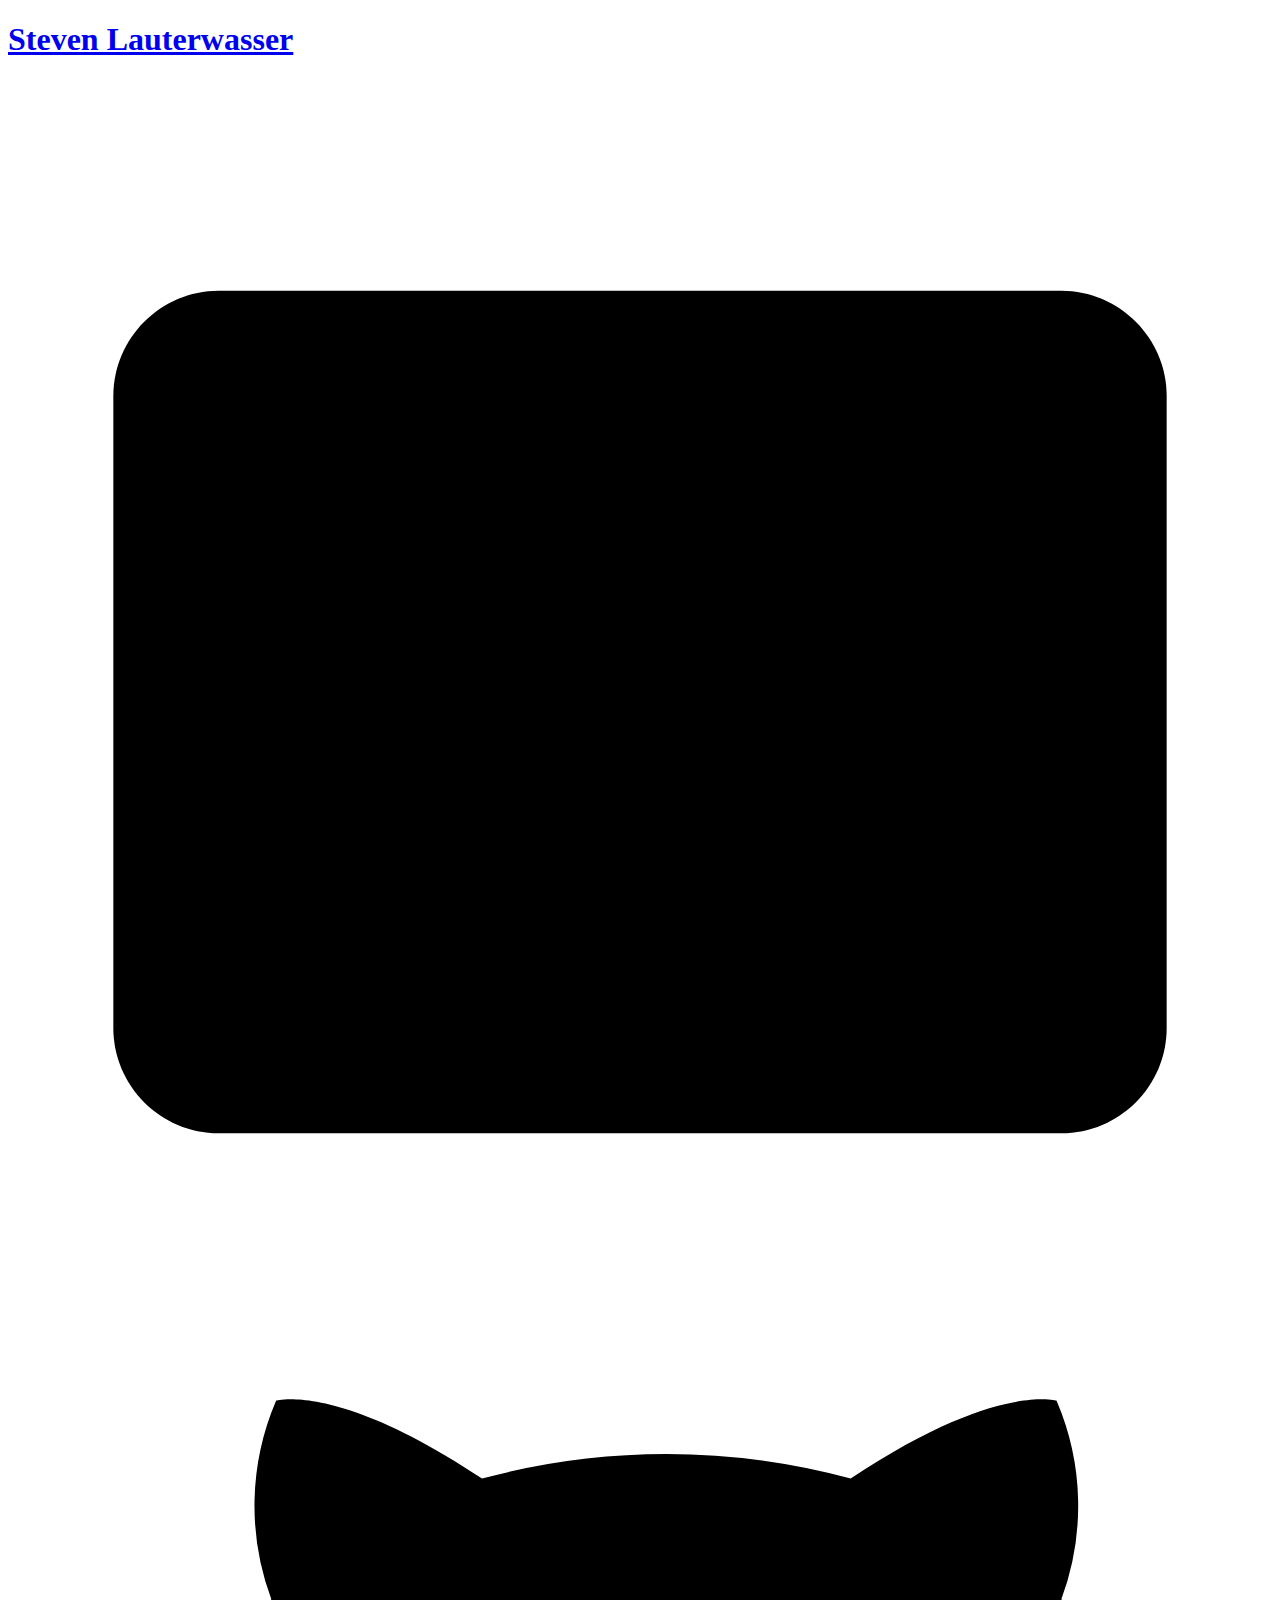
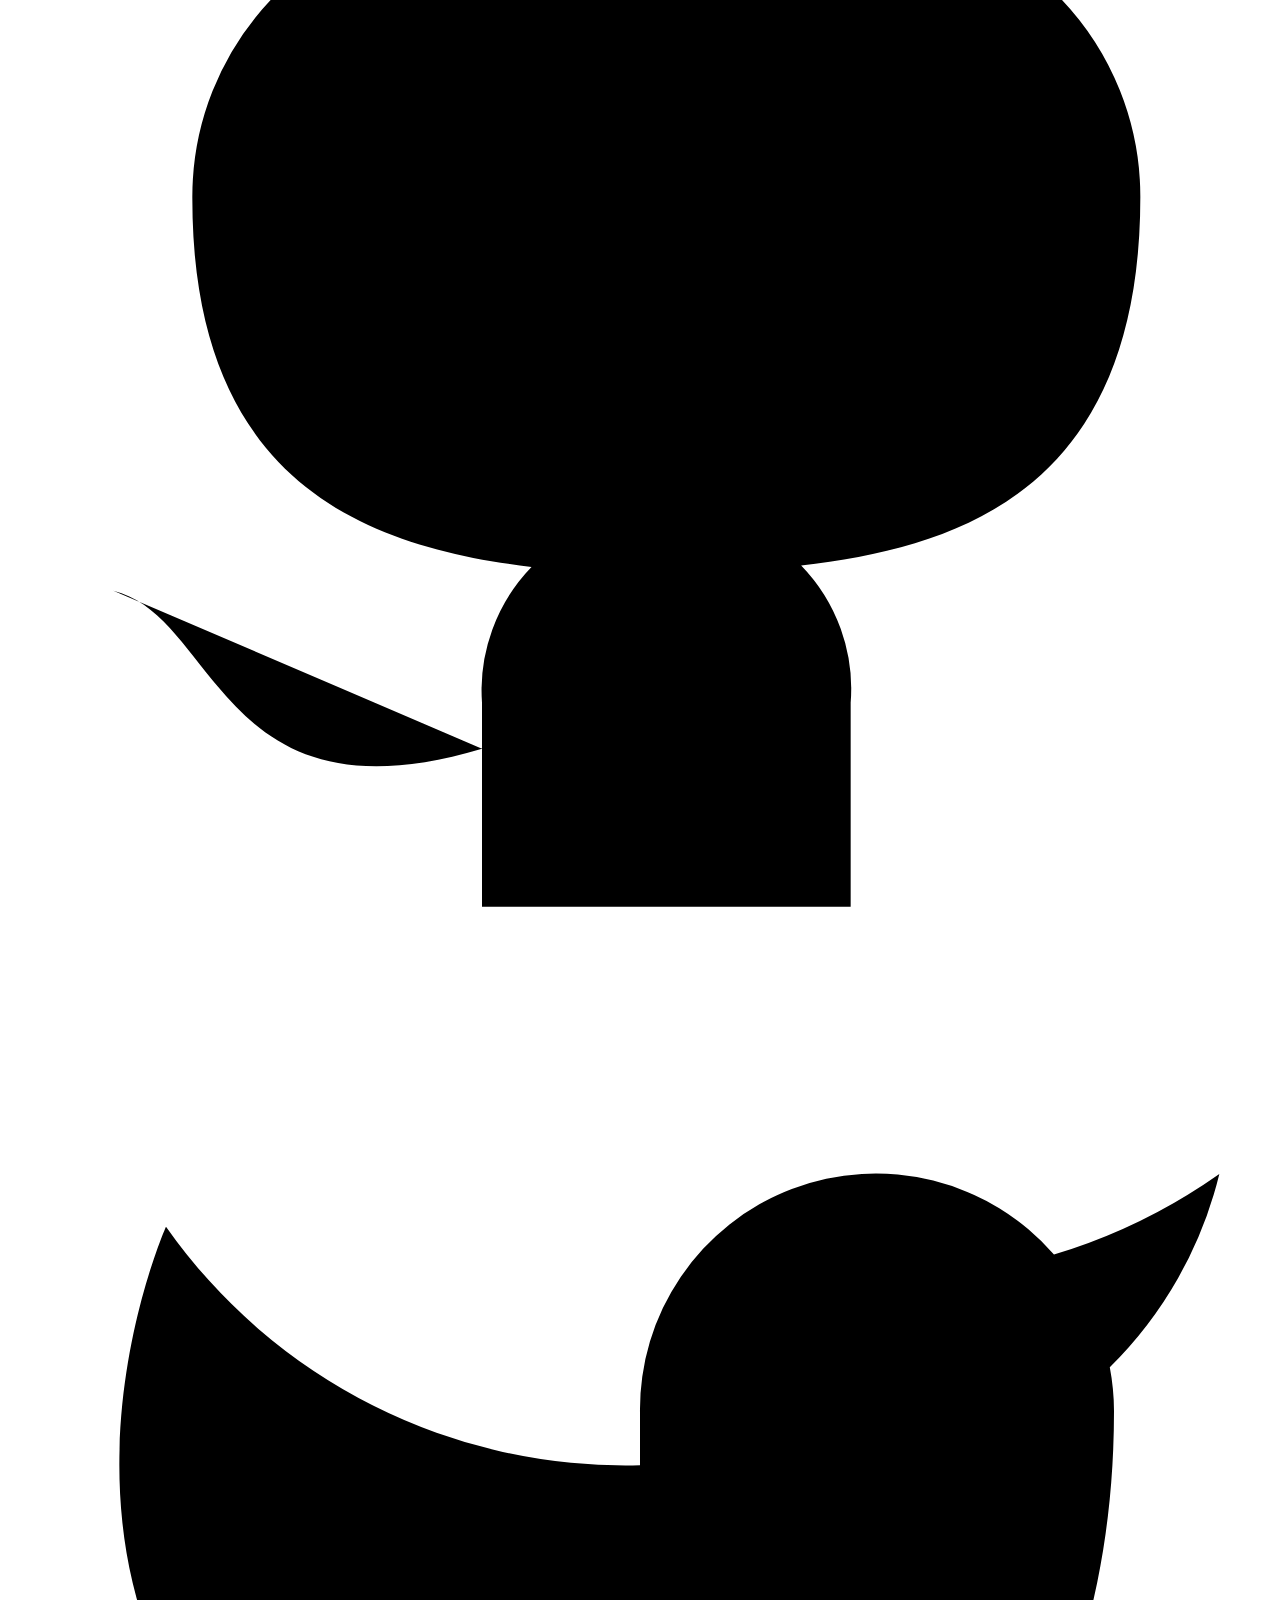
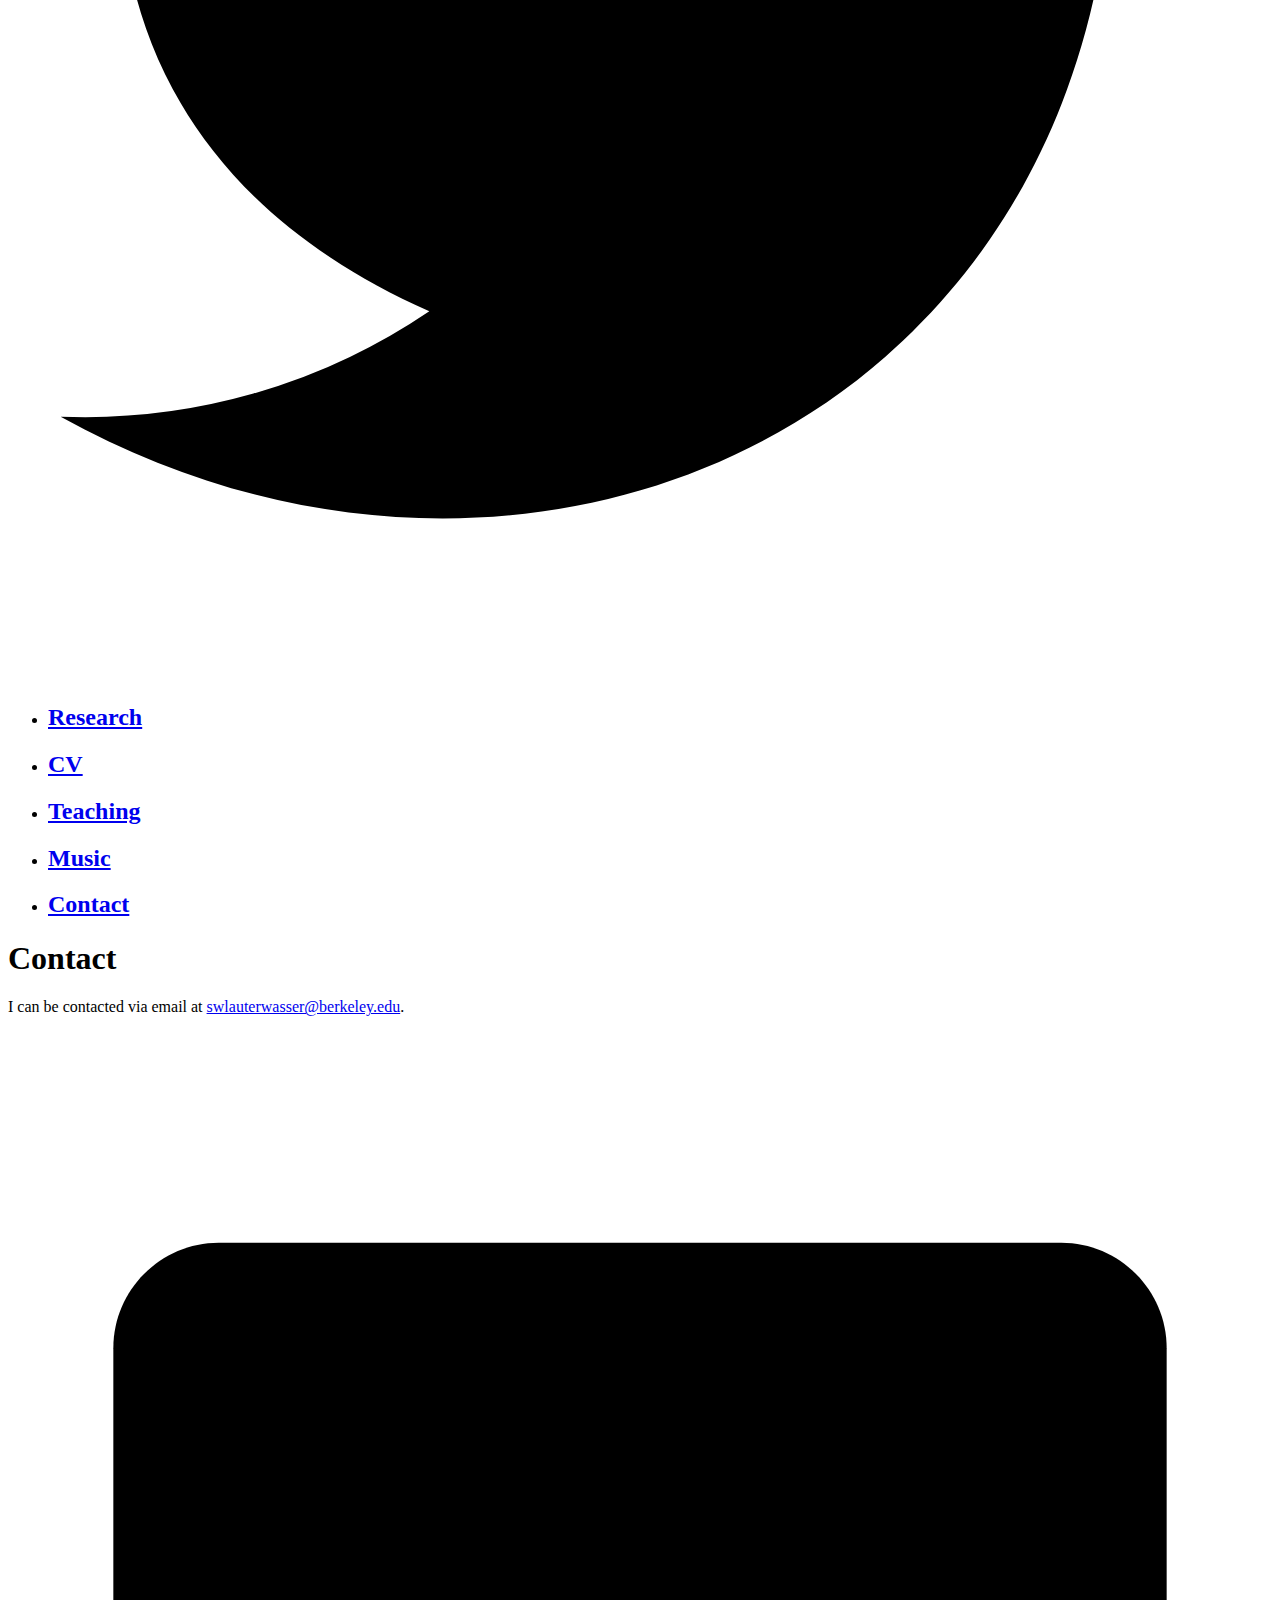
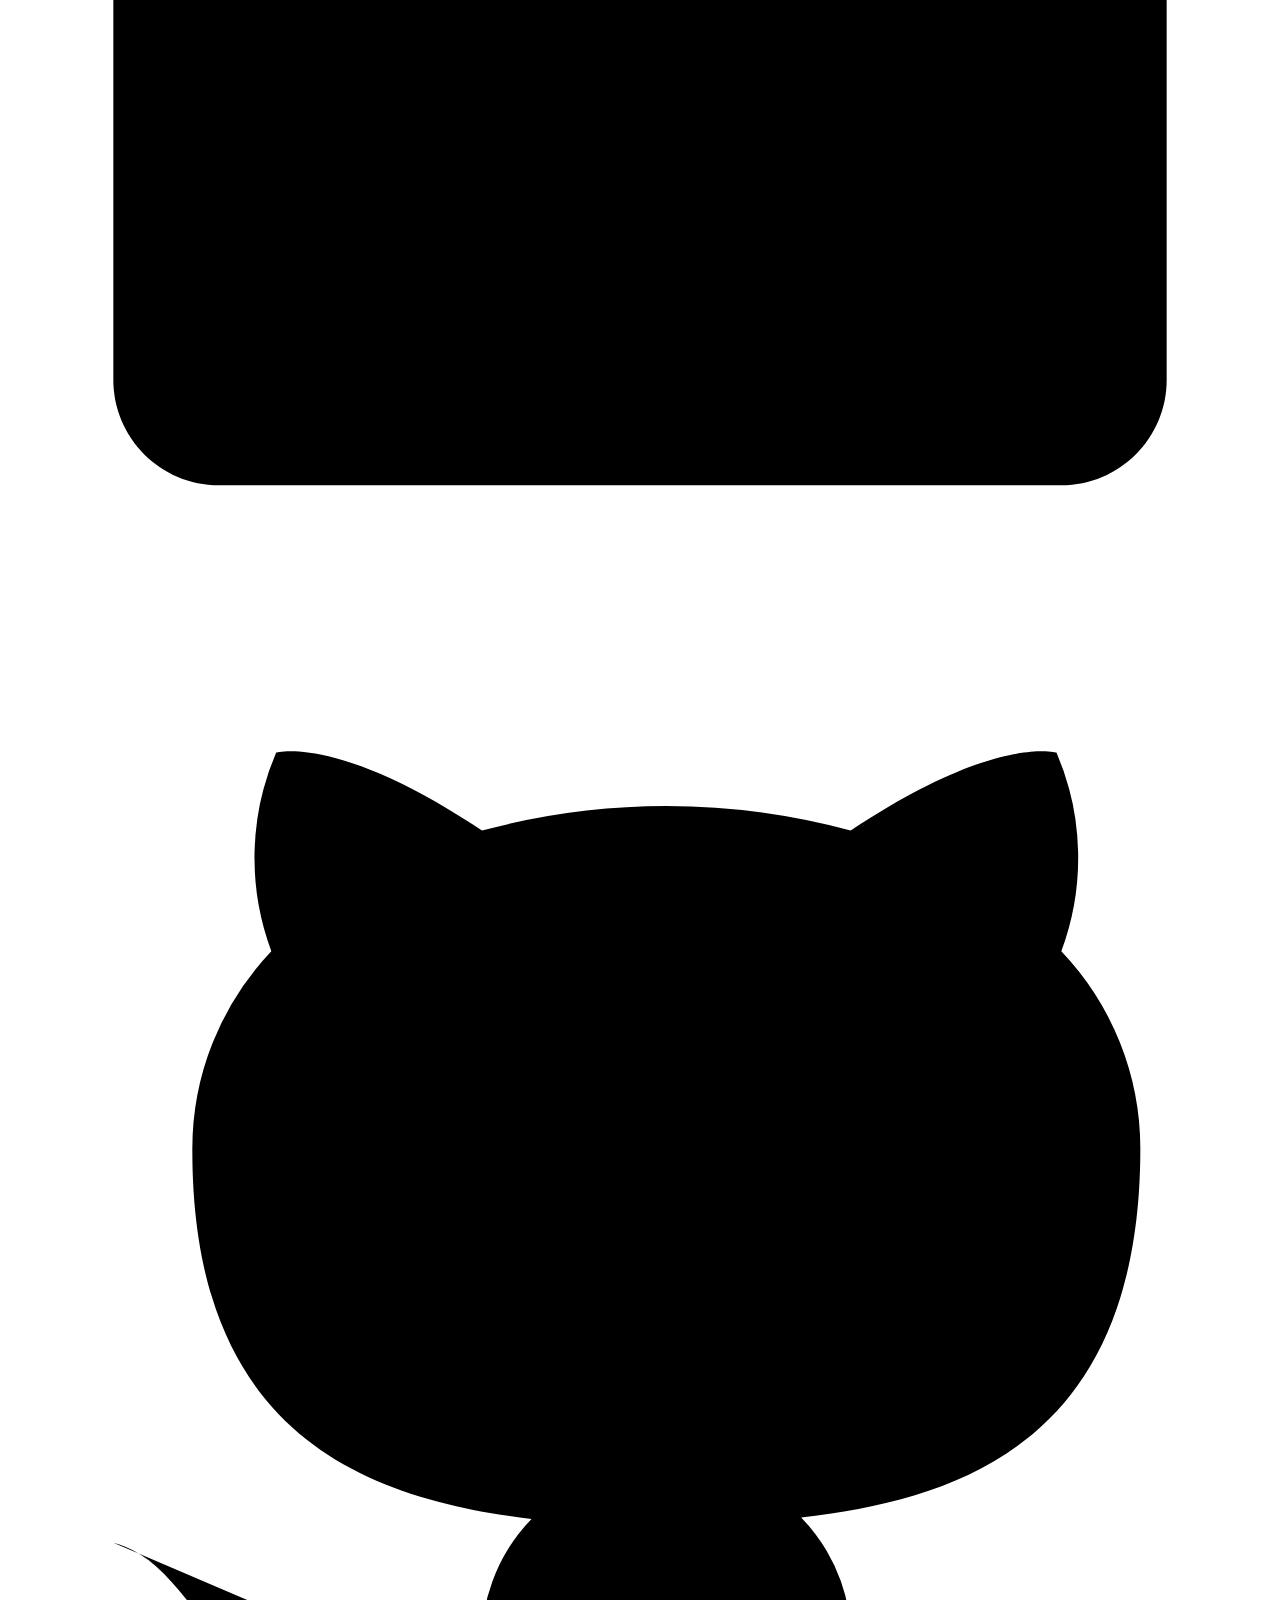
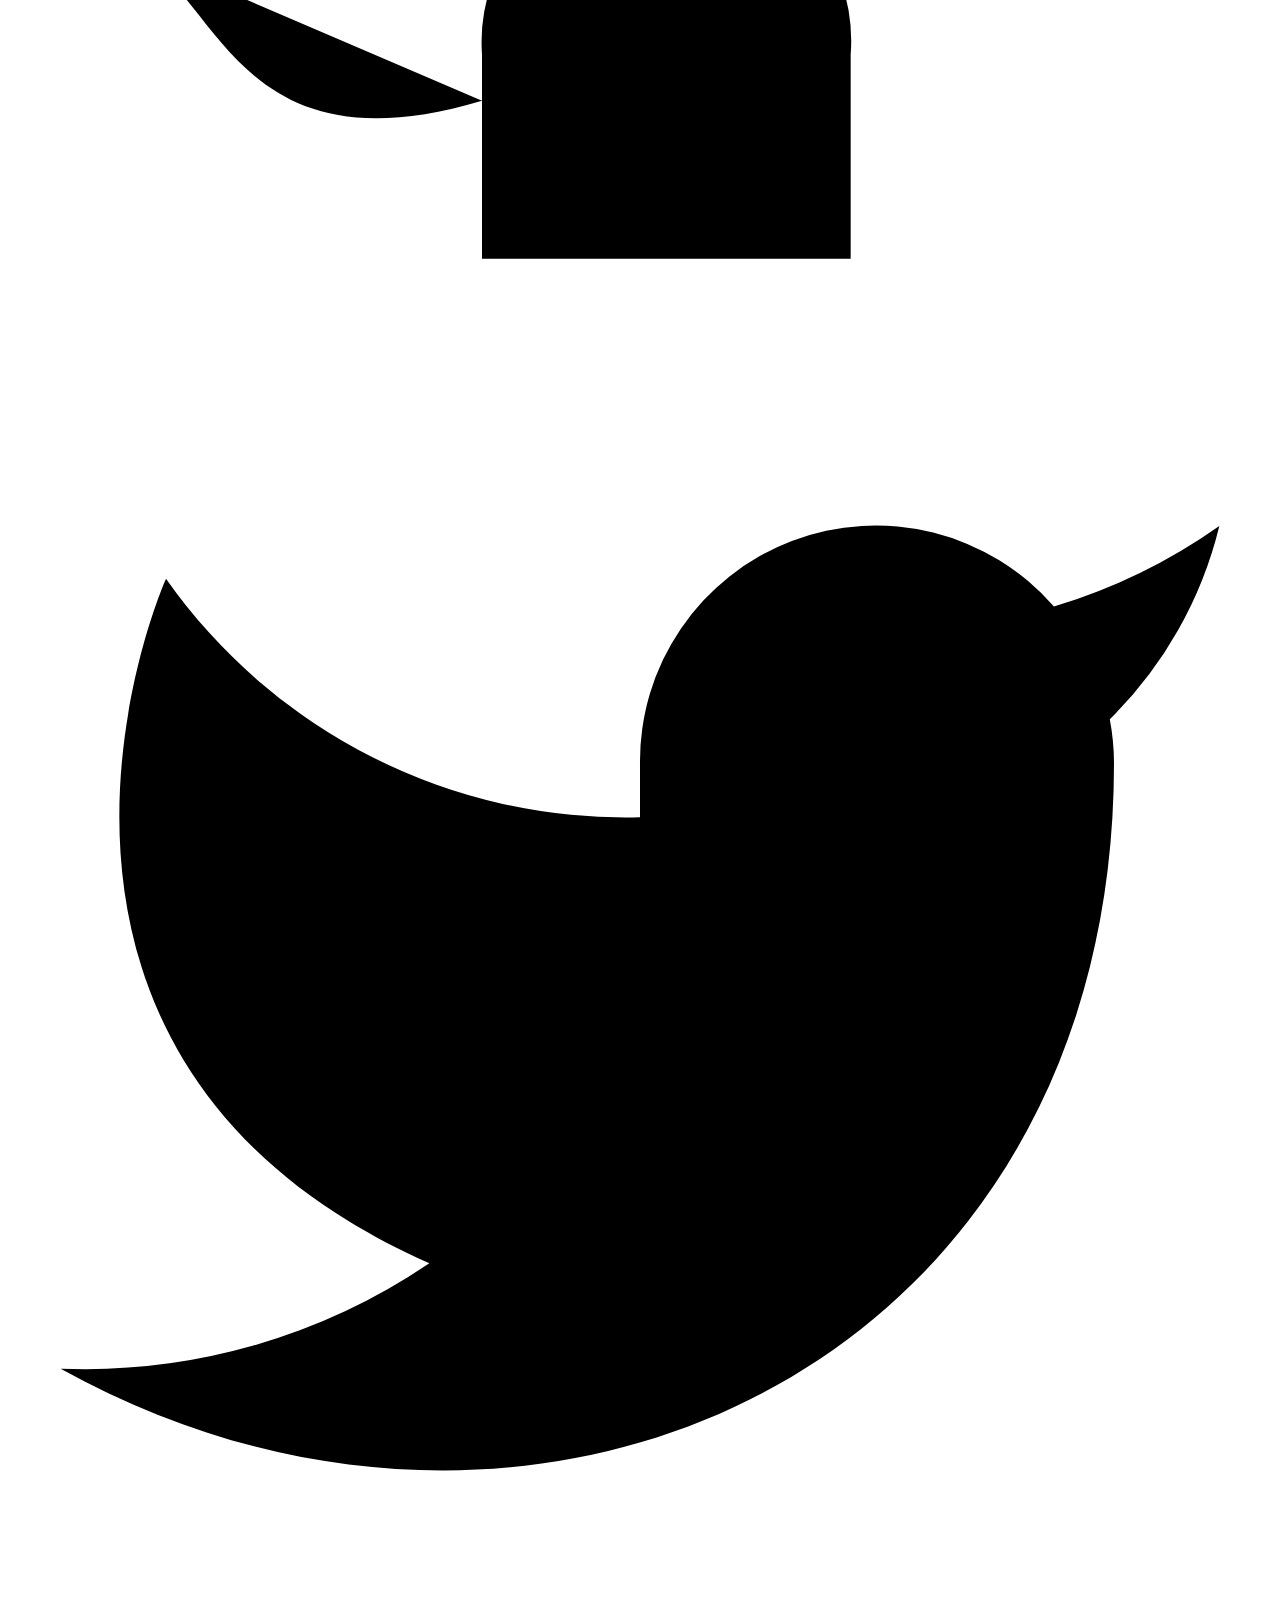
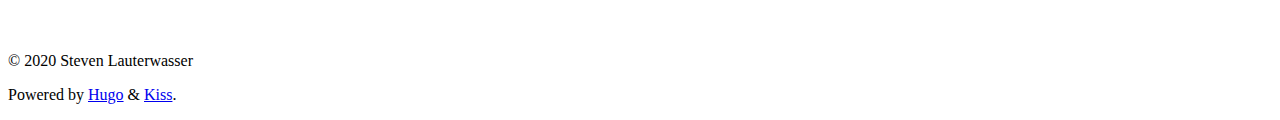
==== contact/index.html @ f0d182c4 "Rebuilt with baseurl matching the new domain" ====
<!DOCTYPE html>
<html xmlns="http://www.w3.org/1999/xhtml"  lang="en">
<head>
<meta charset="UTF-8" />
<meta name="viewport" content="width=device-width, initial-scale=1"/>

<title>Contact | Steven Lauterwasser</title>

<meta property='og:title' content='Contact - Steven Lauterwasser'>
<meta property='og:description' content='I can be contacted via email at swlauterwasser@berkeley.edu.'>
<meta property='og:url' content='stevenlauterwasser.com/contact/'>
<meta property='og:site_name' content='Steven Lauterwasser'>
<meta property='og:type' content='article'><meta property='og:image' content='https://www.gravatar.com/avatar/12a9f98d2521f0785ac6fe6d2273e4bd?s=256'><meta property='article:section' content=''><meta name='twitter:card' content='summary'><meta name='twitter:site' content='@strophios'><meta name='twitter:creator' content='@strophios'>


<link href="stevenlauterwasser.com/index.xml" rel="alternate" type="application/rss+xml" title="Steven Lauterwasser" />

<link rel="stylesheet" href="/stevenlauterwasser.com/css/style.css"/><link rel='stylesheet' href='stevenlauterwasser.com/css/custom.css'><link rel="apple-touch-icon" sizes="180x180" href="/apple-touch-icon.png">
<link rel="icon" type="image/png" sizes="32x32" href="/favicon-32x32.png">
<link rel="icon" type="image/png" sizes="16x16" href="/favicon-16x16.png">
<link rel="manifest" href="/site.webmanifest">
<link rel="mask-icon" href="/safari-pinned-tab.svg" color="#5bbad5">
<link rel="canonical" href="stevenlauterwasser.com/contact/">
<meta name="msapplication-TileColor" content="#da532c">
<meta name="theme-color" content="#ffffff">
</head>
<body>
<section class="section">
  <div class="container">
    <nav class="nav">
      <div class="nav-left">
        <a class="nav-item" href="stevenlauterwasser.com">
          <h1 class="title is-3">Steven Lauterwasser</h1>
        </a>
      </div>
      <div class="nav-right-icons"> 
        <nav class="nav-item level is-mobile"><a class="level-item" aria-label="email" href='mailto:swlauterwasser@berkeley.edu'
            target='_blank' rel='noopener'>
            <span class="icon">
              <i class><svg viewbox='0 0 24 24' stroke-linecap='round' stroke-linejoin='round' stroke-width='2' aria-hidden='true'>
    
    <path d="M4 4h16c1.1 0 2 .9 2 2v12c0 1.1-.9 2-2 2H4c-1.1 0-2-.9-2-2V6c0-1.1.9-2 2-2z"/>
    <polyline points="22,6 12,13 2,6"/>
    
  </svg></i>
            </span>
          </a><a class="level-item" aria-label="github" href='https://github.com/strophios'
            target='_blank' rel='noopener'>
            <span class="icon">
              <i class><svg viewbox='0 0 24 24' stroke-linecap='round' stroke-linejoin='round' stroke-width='2' aria-hidden='true'>
    
    <path d="M9 19c-5 1.5-5-2.5-7-3m14 6v-3.87a3.37 3.37 0 0 0-.94-2.61c3.14-.35 6.44-1.54 6.44-7A5.44 5.44 0 0 0 20 4.77 5.07 5.07 0 0 0 19.91 1S18.73.65 16 2.48a13.38 13.38 0 0 0-7 0C6.27.65 5.09 1 5.09 1A5.07 5.07 0 0 0 5 4.77a5.44 5.44 0 0 0-1.5 3.78c0 5.42 3.3 6.61 6.44 7A3.37 3.37 0 0 0 9 18.13V22"/>
    
  </svg></i>
            </span>
          </a><a class="level-item" aria-label="twitter" href='https://twitter.com/strophios'
            target='_blank' rel='noopener'>
            <span class="icon">
              <i class><svg viewbox='0 0 24 24' stroke-linecap='round' stroke-linejoin='round' stroke-width='2' aria-hidden='true'>
    
    <path d="M23 3a10.9 10.9 0 0 1-3.14 1.53 4.48 4.48 0 0 0-7.86 3v1A10.66 10.66 0 0 1 3 4s-4 9 5 13a11.64 11.64 0 0 1-7 2c9 5 20 0 20-11.5a4.5 4.5 0 0 0-.08-.83A7.72 7.72 0 0 0 23 3z"/>
    
  </svg></i>
            </span>
          </a></nav>
      </div>
    </nav>

      <nav class="nav">
        <ul class="nav-right menu"><li class="nav-item">
              <a href="stevenlauterwasser.com/research/">
                <h2 class="title is-5">Research</h2>
              </a>
            </li><li class="nav-item">
              <a href="stevenlauterwasser.com/cv/">
                <h2 class="title is-5">CV</h2>
              </a>
            </li><li class="nav-item">
              <a href="stevenlauterwasser.com/teaching/">
                <h2 class="title is-5">Teaching</h2>
              </a>
            </li><li class="nav-item">
              <a href="stevenlauterwasser.com/music/">
                <h2 class="title is-5">Music</h2>
              </a>
            </li><li class="nav-item">
              <a href="stevenlauterwasser.com/contact/">
                <h2 class="title is-5">Contact</h2>
              </a>
            </li></ul>
    </nav>

  </div>
</section>

<section class="section">
  <div class="container">
    <div class="subtitle tags is-6 is-pulled-right">
      
    </div>
    
    <h1 class="title">Contact</h1>
    
    <div class="content">
      <p>I can be contacted via email at <a href="mailto:swlauterwasser@berkeley.edu">swlauterwasser@berkeley.edu</a>.</p>

      
      <div class="related">
</div>
      
    </div>
    
  </div>
</section>



<section class="section">
  <div class="nav-right-icons-footer"> 
    <nav class="nav-item level is-mobile"><a class="level-item" aria-label="email" href='mailto:swlauterwasser@berkeley.edu'
        target='_blank' rel='noopener'>
        <span class="icon">
          <i class><svg viewbox='0 0 24 24' stroke-linecap='round' stroke-linejoin='round' stroke-width='2' aria-hidden='true'>
    
    <path d="M4 4h16c1.1 0 2 .9 2 2v12c0 1.1-.9 2-2 2H4c-1.1 0-2-.9-2-2V6c0-1.1.9-2 2-2z"/>
    <polyline points="22,6 12,13 2,6"/>
    
  </svg></i>
        </span>
      </a><a class="level-item" aria-label="github" href='https://github.com/strophios'
        target='_blank' rel='noopener'>
        <span class="icon">
          <i class><svg viewbox='0 0 24 24' stroke-linecap='round' stroke-linejoin='round' stroke-width='2' aria-hidden='true'>
    
    <path d="M9 19c-5 1.5-5-2.5-7-3m14 6v-3.87a3.37 3.37 0 0 0-.94-2.61c3.14-.35 6.44-1.54 6.44-7A5.44 5.44 0 0 0 20 4.77 5.07 5.07 0 0 0 19.91 1S18.73.65 16 2.48a13.38 13.38 0 0 0-7 0C6.27.65 5.09 1 5.09 1A5.07 5.07 0 0 0 5 4.77a5.44 5.44 0 0 0-1.5 3.78c0 5.42 3.3 6.61 6.44 7A3.37 3.37 0 0 0 9 18.13V22"/>
    
  </svg></i>
        </span>
      </a><a class="level-item" aria-label="twitter" href='https://twitter.com/strophios'
        target='_blank' rel='noopener'>
        <span class="icon">
          <i class><svg viewbox='0 0 24 24' stroke-linecap='round' stroke-linejoin='round' stroke-width='2' aria-hidden='true'>
    
    <path d="M23 3a10.9 10.9 0 0 1-3.14 1.53 4.48 4.48 0 0 0-7.86 3v1A10.66 10.66 0 0 1 3 4s-4 9 5 13a11.64 11.64 0 0 1-7 2c9 5 20 0 20-11.5a4.5 4.5 0 0 0-.08-.83A7.72 7.72 0 0 0 23 3z"/>
    
  </svg></i>
        </span>
      </a></nav>
  </div>
  <div class="container has-text-centered">
    <p>&copy; 2020 Steven Lauterwasser</p>
    
      <p>Powered by <a href="https://gohugo.io/">Hugo</a> &amp; <a href="https://github.com/ribice/kiss">Kiss</a>.</p>
    
  </div>
</section>

<script type="text/javascript">
  var _paq = _paq || [];
  _paq.push(['trackPageView']);
  _paq.push(['enableLinkTracking']);
  (function() {
    var u="\/\/matomo.example.com\/";
    _paq.push(['setTrackerUrl', u+'piwik.php']);
    _paq.push(['setSiteId', '1']);
    var d=document, g=d.createElement('script'), s=d.getElementsByTagName('script')[0];
    g.type='text/javascript'; g.async=true; g.defer=true; g.src=u+'piwik.js'; s.parentNode.insertBefore(g,s);
  })();
</script>
<noscript>
  <img src="//matomo.example.com/piwik.php?idsite=1&amp;rec=1" style="border:0" alt="" />
</noscript>

<script>
    (function(f, a, t, h, o, m){
        a[h]=a[h]||function(){
            (a[h].q=a[h].q||[]).push(arguments)
        };
        o=f.createElement('script'),
        m=f.getElementsByTagName('script')[0];
        o.async=1; o.src=t; o.id='fathom-script';
        m.parentNode.insertBefore(o,m)
    })(document, window, '\/\/fathom.example.com\/tracker.js', 'fathom');
    fathom('trackPageview');
</script>
</body>
</html>
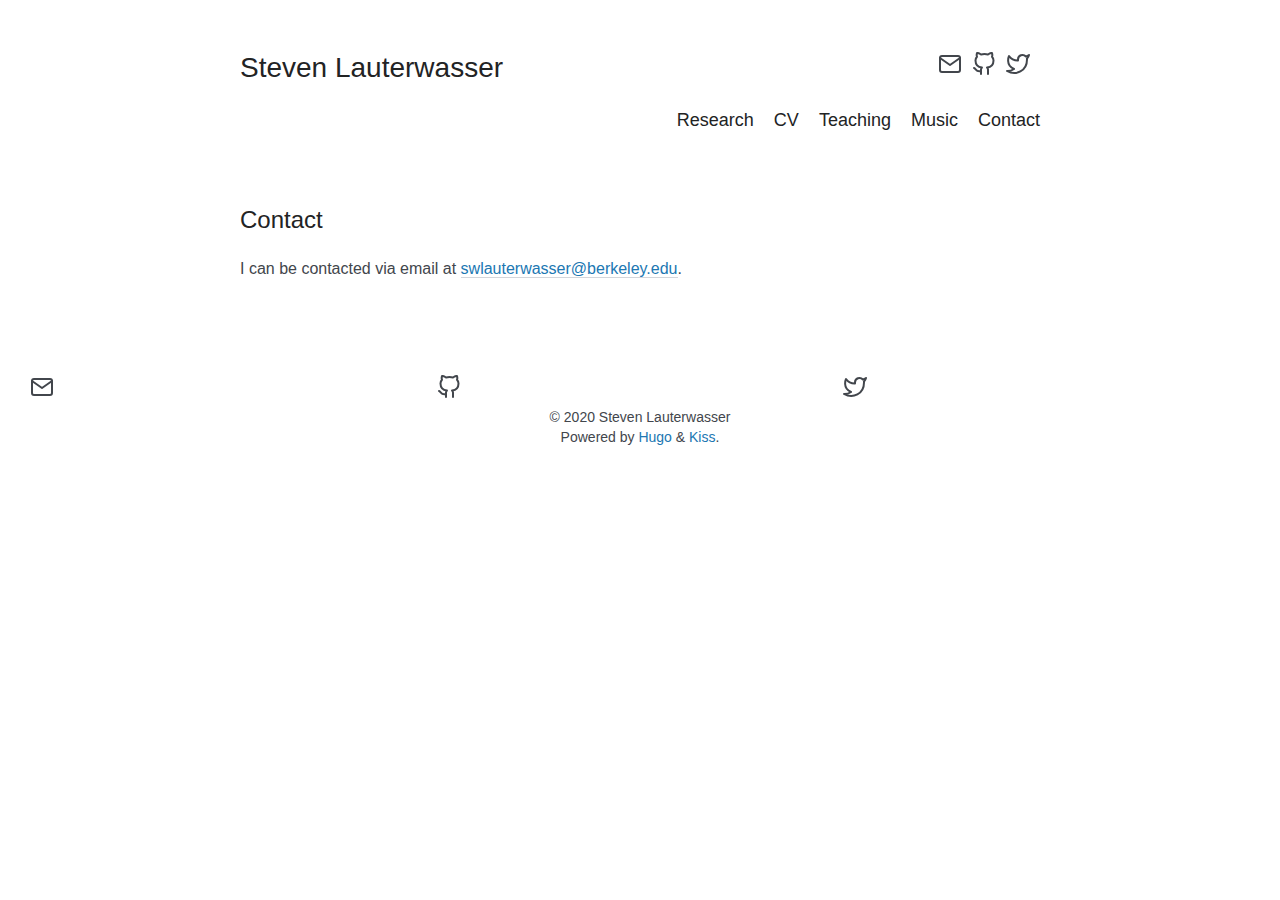
==== commit 923467b6: "Update baseurl to fix css reference issue" ====
--- a/contact/index.html
+++ b/contact/index.html
@@ -8,19 +8,19 @@
 
 <meta property='og:title' content='Contact - Steven Lauterwasser'>
 <meta property='og:description' content='I can be contacted via email at swlauterwasser@berkeley.edu.'>
-<meta property='og:url' content='stevenlauterwasser.com/contact/'>
+<meta property='og:url' content='https://stevenlauterwasser.com/contact/'>
 <meta property='og:site_name' content='Steven Lauterwasser'>
 <meta property='og:type' content='article'><meta property='og:image' content='https://www.gravatar.com/avatar/12a9f98d2521f0785ac6fe6d2273e4bd?s=256'><meta property='article:section' content=''><meta name='twitter:card' content='summary'><meta name='twitter:site' content='@strophios'><meta name='twitter:creator' content='@strophios'>
 
 
-<link href="stevenlauterwasser.com/index.xml" rel="alternate" type="application/rss+xml" title="Steven Lauterwasser" />
+<link href="https://stevenlauterwasser.com/index.xml" rel="alternate" type="application/rss+xml" title="Steven Lauterwasser" />
 
-<link rel="stylesheet" href="/stevenlauterwasser.com/css/style.css"/><link rel='stylesheet' href='stevenlauterwasser.com/css/custom.css'><link rel="apple-touch-icon" sizes="180x180" href="/apple-touch-icon.png">
+<link rel="stylesheet" href="/css/style.css"/><link rel='stylesheet' href='https://stevenlauterwasser.com/css/custom.css'><link rel="apple-touch-icon" sizes="180x180" href="/apple-touch-icon.png">
 <link rel="icon" type="image/png" sizes="32x32" href="/favicon-32x32.png">
 <link rel="icon" type="image/png" sizes="16x16" href="/favicon-16x16.png">
 <link rel="manifest" href="/site.webmanifest">
 <link rel="mask-icon" href="/safari-pinned-tab.svg" color="#5bbad5">
-<link rel="canonical" href="stevenlauterwasser.com/contact/">
+<link rel="canonical" href="https://stevenlauterwasser.com/contact/">
 <meta name="msapplication-TileColor" content="#da532c">
 <meta name="theme-color" content="#ffffff">
 </head>
@@ -29,7 +29,7 @@
   <div class="container">
     <nav class="nav">
       <div class="nav-left">
-        <a class="nav-item" href="stevenlauterwasser.com">
+        <a class="nav-item" href="https://stevenlauterwasser.com">
           <h1 class="title is-3">Steven Lauterwasser</h1>
         </a>
       </div>
@@ -68,23 +68,23 @@
 
       <nav class="nav">
         <ul class="nav-right menu"><li class="nav-item">
-              <a href="stevenlauterwasser.com/research/">
+              <a href="/research/">
                 <h2 class="title is-5">Research</h2>
               </a>
             </li><li class="nav-item">
-              <a href="stevenlauterwasser.com/cv/">
+              <a href="/cv/">
                 <h2 class="title is-5">CV</h2>
               </a>
             </li><li class="nav-item">
-              <a href="stevenlauterwasser.com/teaching/">
+              <a href="/teaching/">
                 <h2 class="title is-5">Teaching</h2>
               </a>
             </li><li class="nav-item">
-              <a href="stevenlauterwasser.com/music/">
+              <a href="/music/">
                 <h2 class="title is-5">Music</h2>
               </a>
             </li><li class="nav-item">
-              <a href="stevenlauterwasser.com/contact/">
+              <a href="/contact/">
                 <h2 class="title is-5">Contact</h2>
               </a>
             </li></ul>
@@ -104,9 +104,6 @@
     <div class="content">
       <p>I can be contacted via email at <a href="mailto:swlauterwasser@berkeley.edu">swlauterwasser@berkeley.edu</a>.</p>
 
-      
-      <div class="related">
-</div>
       
     </div>
     
--- a/css/style.css
+++ b/css/style.css
@@ -0,0 +1,6671 @@
+.card,
+.highlight,
+.highlight pre,
+.textarea,
+embed,
+img,
+object {
+  max-width: 100%;
+}
+
+a,
+hr {
+  padding: 0;
+}
+
+a,
+button,
+input[type="button"],
+input[type="file"],
+input[type="submit"],
+label {
+  cursor: pointer;
+}
+
+a,
+button,
+input,
+select,
+textarea {
+  margin: 0;
+}
+
+a,
+input[type="checkbox"],
+input[type="radio"] {
+  vertical-align: baseline;
+}
+
+a:hover,
+strong,
+table th {
+  color: #222324;
+}
+
+.container,
+sub,
+sup {
+  position: relative;
+}
+
+.is-block,
+article,
+aside,
+details,
+figure,
+footer,
+header,
+hgroup,
+hr,
+nav,
+pre code,
+section,
+summary {
+  display: block;
+}
+
+.button,
+.delete,
+.input,
+.modal-close,
+.progress,
+.select select,
+.textarea {
+  -moz-appearance: none;
+  -webkit-appearance: none;
+}
+
+.heading,
+.menu-label {
+  letter-spacing: 1px;
+  text-transform: uppercase;
+}
+
+.hero,
+.modal-card,
+.tile.is-vertical {
+  -webkit-box-orient: vertical;
+  -webkit-box-direction: normal;
+}
+
+abbr,
+address,
+article,
+aside,
+audio,
+b,
+blockquote,
+body,
+body div,
+caption,
+cite,
+code,
+dd,
+del,
+details,
+dfn,
+dl,
+dt,
+em,
+fieldset,
+figure,
+footer,
+form,
+h1,
+h2,
+h3,
+h4,
+h5,
+h6,
+header,
+html,
+i,
+iframe,
+img,
+ins,
+kbd,
+label,
+legend,
+li,
+mark,
+menu,
+nav,
+object,
+ol,
+p,
+pre,
+q,
+samp,
+section,
+small,
+span,
+strong,
+sub,
+summary,
+sup,
+table,
+tbody,
+td,
+tfoot,
+th,
+thead,
+time,
+tr,
+ul,
+var,
+video {
+  margin: 0;
+  padding: 0;
+  border: 0;
+  font-size: 100%;
+  font-weight: 400;
+  vertical-align: baseline;
+  background: 0 0;
+}
+
+td,
+td img {
+  vertical-align: top;
+}
+
+pre,
+pre code {
+  background-color: #f5f7fa;
+  color: #42464c;
+}
+
+code[data-lang] {
+  background-color: inherit;
+  color: inherit;
+}
+
+*,
+:after,
+:before {
+  box-sizing: inherit;
+}
+
+ul {
+  list-style: none;
+}
+
+blockquote,
+q {
+  quotes: none;
+}
+
+blockquote:after,
+blockquote:before,
+q:after,
+q:before {
+  content: "";
+  content: none;
+}
+
+.is-clearfix:after,
+.notification:after,
+.select:after {
+  content: " ";
+}
+
+a {
+  font-size: 100%;
+  background: 0 0;
+  color: #2077b2;
+  text-decoration: none;
+  -webkit-transition: none 86ms ease-out;
+  transition: none 86ms ease-out;
+}
+
+del {
+  text-decoration: line-through;
+}
+
+abbr[title],
+dfn[title] {
+  border-bottom: 1px dotted #000;
+  cursor: help;
+}
+
+th {
+  font-weight: 700;
+  vertical-align: bottom;
+}
+
+body,
+code,
+td {
+  font-weight: 400;
+}
+
+hr {
+  height: 1px;
+  border: 0;
+  border-top: 1px solid #ccc;
+  border-top-color: #d3d6db;
+  margin: 40px 0;
+}
+
+input,
+select {
+  vertical-align: middle;
+}
+
+input,
+select,
+textarea {
+  font: 99% sans-serif;
+}
+
+table {
+  border-collapse: collapse;
+  border-spacing: 0;
+  font: 100%;
+  width: 100%;
+}
+
+sub,
+sup {
+  font-size: 75%;
+  line-height: 0;
+}
+
+sup {
+  top: -0.5em;
+}
+
+sub {
+  bottom: -0.25em;
+}
+
+code,
+kbd,
+pre,
+samp {
+  font-family: monospace, sans-serif;
+}
+
+button,
+input[type="button"] {
+  width: auto;
+  overflow: visible;
+}
+
+@-webkit-keyframes spin-around {
+  from {
+    -webkit-transform: rotate(0);
+    transform: rotate(0);
+  }
+
+  to {
+    -webkit-transform: rotate(359deg);
+    transform: rotate(359deg);
+  }
+}
+
+@keyframes spin-around {
+  from {
+    -webkit-transform: rotate(0);
+    transform: rotate(0);
+  }
+
+  to {
+    -webkit-transform: rotate(359deg);
+    transform: rotate(359deg);
+  }
+}
+
+html {
+  box-sizing: border-box;
+  font-size: 14px;
+  -moz-osx-font-smoothing: grayscale;
+  -webkit-font-smoothing: antialiased;
+  min-width: 300px;
+  overflow-x: hidden;
+  overflow-y: scroll;
+  text-rendering: optimizeLegibility;
+}
+
+body,
+button,
+input,
+select,
+textarea {
+  font-family: "游ゴシック", YuGothic, "ヒラギノ角ゴ Pro",
+    "Hiragino Kaku Gothic Pro", "メイリオ", Meiryo, sans-serif;
+}
+
+code,
+pre {
+  -moz-osx-font-smoothing: auto;
+  -webkit-font-smoothing: auto;
+  font-family: "Source Code Pro", Monaco, Inconsolata, monospace;
+  line-height: 1.25;
+}
+
+body {
+  color: #42464c;
+  font-size: 1rem;
+  line-height: 1.428571428571429;
+}
+
+code {
+  padding: 1px 2px 2px;
+}
+
+.button,
+.input,
+.textarea,
+table td,
+table th {
+  vertical-align: top;
+}
+
+small {
+  font-size: 11px;
+}
+
+span {
+  font-style: inherit;
+  font-weight: inherit;
+}
+
+.label,
+strong {
+  font-weight: 700;
+}
+
+pre {
+  white-space: pre;
+  word-wrap: normal;
+}
+
+.button,
+.nav-left,
+.table td.is-icon,
+.table th.is-icon,
+.tabs,
+.tag {
+  white-space: nowrap;
+}
+
+pre code {
+  overflow-x: auto;
+  padding: 16px 20px;
+}
+
+.box,
+.button {
+  background-color: #fff;
+}
+
+table td,
+table th {
+  text-align: left;
+}
+
+.has-text-centered {
+  text-align: center;
+}
+
+.block:not(:last-child),
+.box:not(:last-child),
+.content:not(:last-child),
+.highlight:not(:last-child),
+.level:not(:last-child),
+.message:not(:last-child),
+.notification:not(:last-child),
+.progress:not(:last-child),
+.subtitle:not(:last-child),
+.tabs:not(:last-child),
+.title:not(:last-child) {
+  margin-bottom: 20px;
+}
+
+@media screen and (min-width: 980px) {
+  .container {
+    margin: 0 auto;
+    max-width: 960px;
+  }
+
+  .container.is-fluid {
+    margin: 0 20px;
+    max-width: none;
+  }
+
+  .is-block-desktop {
+    display: block !important;
+  }
+}
+
+@media screen and (max-width: 768px) {
+  .is-block-mobile {
+    display: block !important;
+  }
+}
+
+@media screen and (min-width: 769px) {
+  .is-block-tablet {
+    display: block !important;
+  }
+}
+
+@media screen and (min-width: 769px) and (max-width: 979px) {
+  .is-block-tablet-only {
+    display: block !important;
+  }
+}
+
+@media screen and (max-width: 979px) {
+  .is-block-touch {
+    display: block !important;
+  }
+}
+
+@media screen and (min-width: 980px) and (max-width: 1179px) {
+  .is-block-desktop-only {
+    display: block !important;
+  }
+}
+
+@media screen and (min-width: 1180px) {
+  .container {
+    max-width: 1200px;
+  }
+
+  .is-block-widescreen {
+    display: block !important;
+  }
+}
+
+.is-flex {
+  display: -webkit-box;
+  display: -ms-flexbox;
+  display: flex;
+}
+
+@media screen and (max-width: 768px) {
+  .is-flex-mobile {
+    display: -webkit-box !important;
+    display: -ms-flexbox !important;
+    display: flex !important;
+  }
+}
+
+@media screen and (min-width: 769px) {
+  .is-flex-tablet {
+    display: -webkit-box !important;
+    display: -ms-flexbox !important;
+    display: flex !important;
+  }
+}
+
+@media screen and (min-width: 769px) and (max-width: 979px) {
+  .is-flex-tablet-only {
+    display: -webkit-box !important;
+    display: -ms-flexbox !important;
+    display: flex !important;
+  }
+}
+
+@media screen and (max-width: 979px) {
+  .is-flex-touch {
+    display: -webkit-box !important;
+    display: -ms-flexbox !important;
+    display: flex !important;
+  }
+}
+
+@media screen and (min-width: 980px) {
+  .is-flex-desktop {
+    display: -webkit-box !important;
+    display: -ms-flexbox !important;
+    display: flex !important;
+  }
+}
+
+@media screen and (min-width: 980px) and (max-width: 1179px) {
+  .is-flex-desktop-only {
+    display: -webkit-box !important;
+    display: -ms-flexbox !important;
+    display: flex !important;
+  }
+}
+
+@media screen and (min-width: 1180px) {
+  .is-flex-widescreen {
+    display: -webkit-box !important;
+    display: -ms-flexbox !important;
+    display: flex !important;
+  }
+}
+
+.is-inline {
+  display: inline;
+}
+
+@media screen and (max-width: 768px) {
+  .is-inline-mobile {
+    display: inline !important;
+  }
+}
+
+@media screen and (min-width: 769px) {
+  .is-inline-tablet {
+    display: inline !important;
+  }
+}
+
+@media screen and (min-width: 769px) and (max-width: 979px) {
+  .is-inline-tablet-only {
+    display: inline !important;
+  }
+}
+
+@media screen and (max-width: 979px) {
+  .is-inline-touch {
+    display: inline !important;
+  }
+}
+
+@media screen and (min-width: 980px) {
+  .is-inline-desktop {
+    display: inline !important;
+  }
+}
+
+@media screen and (min-width: 980px) and (max-width: 1179px) {
+  .is-inline-desktop-only {
+    display: inline !important;
+  }
+}
+
+@media screen and (min-width: 1180px) {
+  .is-inline-widescreen {
+    display: inline !important;
+  }
+}
+
+.is-inline-block {
+  display: inline-block;
+}
+
+@media screen and (max-width: 768px) {
+  .is-inline-block-mobile {
+    display: inline-block !important;
+  }
+}
+
+@media screen and (min-width: 769px) {
+  .is-inline-block-tablet {
+    display: inline-block !important;
+  }
+}
+
+@media screen and (min-width: 769px) and (max-width: 979px) {
+  .is-inline-block-tablet-only {
+    display: inline-block !important;
+  }
+}
+
+@media screen and (max-width: 979px) {
+  .is-inline-block-touch {
+    display: inline-block !important;
+  }
+}
+
+@media screen and (min-width: 980px) {
+  .is-inline-block-desktop {
+    display: inline-block !important;
+  }
+}
+
+@media screen and (min-width: 980px) and (max-width: 1179px) {
+  .is-inline-block-desktop-only {
+    display: inline-block !important;
+  }
+}
+
+@media screen and (min-width: 1180px) {
+  .is-inline-block-widescreen {
+    display: inline-block !important;
+  }
+}
+
+.is-inline-flex {
+  display: -webkit-inline-box;
+  display: -ms-inline-flexbox;
+  display: inline-flex;
+}
+
+@media screen and (max-width: 768px) {
+  .is-inline-flex-mobile {
+    display: -webkit-inline-box !important;
+    display: -ms-inline-flexbox !important;
+    display: inline-flex !important;
+  }
+}
+
+@media screen and (min-width: 769px) {
+  .is-inline-flex-tablet {
+    display: -webkit-inline-box !important;
+    display: -ms-inline-flexbox !important;
+    display: inline-flex !important;
+  }
+}
+
+@media screen and (min-width: 769px) and (max-width: 979px) {
+  .is-inline-flex-tablet-only {
+    display: -webkit-inline-box !important;
+    display: -ms-inline-flexbox !important;
+    display: inline-flex !important;
+  }
+}
+
+@media screen and (max-width: 979px) {
+  .is-inline-flex-touch {
+    display: -webkit-inline-box !important;
+    display: -ms-inline-flexbox !important;
+    display: inline-flex !important;
+  }
+}
+
+@media screen and (min-width: 980px) {
+  .is-inline-flex-desktop {
+    display: -webkit-inline-box !important;
+    display: -ms-inline-flexbox !important;
+    display: inline-flex !important;
+  }
+}
+
+@media screen and (min-width: 980px) and (max-width: 1179px) {
+  .is-inline-flex-desktop-only {
+    display: -webkit-inline-box !important;
+    display: -ms-inline-flexbox !important;
+    display: inline-flex !important;
+  }
+}
+
+@media screen and (min-width: 1180px) {
+  .is-inline-flex-widescreen {
+    display: -webkit-inline-box !important;
+    display: -ms-inline-flexbox !important;
+    display: inline-flex !important;
+  }
+}
+
+.is-clearfix:after {
+  clear: both;
+  display: table;
+}
+
+.is-pulled-left {
+  float: left;
+}
+
+.is-pulled-right {
+  float: right;
+}
+
+.is-clipped {
+  overflow: hidden !important;
+}
+
+.is-overlay {
+  bottom: 0;
+  left: 0;
+  position: absolute;
+  right: 0;
+  top: 0;
+}
+
+.has-text-left {
+  text-align: left;
+}
+
+.has-text-right {
+  text-align: right;
+}
+
+.is-hidden {
+  display: none !important;
+}
+
+@media screen and (max-width: 768px) {
+  .is-hidden-mobile {
+    display: none !important;
+  }
+}
+
+@media screen and (min-width: 769px) {
+  .is-hidden-tablet {
+    display: none !important;
+  }
+}
+
+@media screen and (min-width: 769px) and (max-width: 979px) {
+  .is-hidden-tablet-only {
+    display: none !important;
+  }
+}
+
+@media screen and (max-width: 979px) {
+  .is-hidden-touch {
+    display: none !important;
+  }
+}
+
+@media screen and (min-width: 980px) {
+  .is-hidden-desktop {
+    display: none !important;
+  }
+}
+
+@media screen and (min-width: 980px) and (max-width: 1179px) {
+  .is-hidden-desktop-only {
+    display: none !important;
+  }
+}
+
+@media screen and (min-width: 1180px) {
+  .is-hidden-widescreen {
+    display: none !important;
+  }
+}
+
+.is-disabled {
+  pointer-events: none;
+}
+
+.is-marginless {
+  margin: 0 !important;
+}
+
+.box {
+  border-radius: 5px;
+  box-shadow: 0 2px 3px rgba(17, 17, 17, 0.1), 0 0 0 1px rgba(17, 17, 17, 0.1);
+  display: block;
+  padding: 20px;
+}
+
+a.box:focus,
+a.box:hover {
+  box-shadow: 0 2px 3px rgba(17, 17, 17, 0.1), 0 0 0 1px #2077b2;
+}
+
+a.box:active {
+  box-shadow: inset 0 1px 2px rgba(17, 17, 17, 0.2), 0 0 0 1px #2077b2;
+}
+
+.button {
+  -webkit-box-align: center;
+  -ms-flex-align: center;
+  align-items: center;
+  border: 1px solid #d3d6db;
+  border-radius: 3px;
+  color: #222324;
+  display: -webkit-inline-box;
+  display: -ms-inline-flexbox;
+  display: inline-flex;
+  font-size: 14px;
+  height: 32px;
+  line-height: 24px;
+  position: relative;
+  -webkit-box-pack: center;
+  -ms-flex-pack: center;
+  justify-content: center;
+  padding-left: 10px;
+  padding-right: 10px;
+  text-align: center;
+}
+
+.button:hover {
+  border-color: #aeb1b5;
+}
+
+.button.is-active,
+.button:active,
+.button:focus {
+  border-color: #2077b2;
+  outline: 0;
+}
+
+.button.is-disabled,
+.button[disabled] {
+  background-color: #f5f7fa;
+  border-color: #d3d6db;
+  cursor: not-allowed;
+  pointer-events: none;
+  opacity: 0.5;
+}
+
+.button.is-white,
+.button.is-white:active {
+  border-color: transparent;
+}
+
+.button.is-disabled::-moz-placeholder,
+.button[disabled]::-moz-placeholder {
+  color: rgba(34, 35, 36, 0.3);
+}
+
+.button.is-disabled::-webkit-input-placeholder,
+.button[disabled]::-webkit-input-placeholder {
+  color: rgba(34, 35, 36, 0.3);
+}
+
+.button.is-disabled:-moz-placeholder,
+.button[disabled]:-moz-placeholder {
+  color: rgba(34, 35, 36, 0.3);
+}
+
+.button.is-disabled:-ms-input-placeholder,
+.button[disabled]:-ms-input-placeholder {
+  color: rgba(34, 35, 36, 0.3);
+}
+
+.button strong {
+  color: inherit;
+}
+
+.button small {
+  display: block;
+  font-size: 11px;
+  line-height: 1;
+  margin-top: 5px;
+}
+
+.button .icon:first-child,
+.button .tag:first-child {
+  margin-left: -2px;
+  margin-right: 4px;
+}
+
+.button .icon:last-child,
+.button .tag:last-child {
+  margin-left: 4px;
+  margin-right: -2px;
+}
+
+.button.is-active,
+.button:focus,
+.button:hover {
+  color: #222324;
+}
+
+.button:active {
+  box-shadow: inset 0 1px 2px rgba(17, 17, 17, 0.2);
+}
+
+.button.is-white {
+  background-color: #fff;
+  color: #111;
+}
+
+.button.is-white.is-active,
+.button.is-white:focus,
+.button.is-white:hover {
+  background-color: #e6e6e6;
+  border-color: transparent;
+  color: #111;
+}
+
+.button.is-white.is-inverted {
+  background-color: #111;
+  color: #fff;
+}
+
+.button.is-white.is-inverted:hover {
+  background-color: #040404;
+}
+
+.button.is-white.is-loading:after {
+  border-color: transparent transparent #111 #111 !important;
+}
+
+.button.is-white.is-outlined {
+  background-color: transparent;
+  border-color: #fff;
+  color: #fff;
+}
+
+.button.is-white.is-outlined:focus,
+.button.is-white.is-outlined:hover {
+  background-color: #fff;
+  border-color: #fff;
+  color: #111;
+}
+
+.button.is-black,
+.button.is-black:active {
+  border-color: transparent;
+}
+
+.button.is-black {
+  background-color: #111;
+  color: #fff;
+}
+
+.button.is-black.is-active,
+.button.is-black:focus,
+.button.is-black:hover {
+  background-color: #000;
+  border-color: transparent;
+  color: #fff;
+}
+
+.button.is-black.is-inverted {
+  background-color: #fff;
+  color: #111;
+}
+
+.button.is-black.is-inverted:hover {
+  background-color: #f2f2f2;
+}
+
+.button.is-black.is-loading:after {
+  border-color: transparent transparent #fff #fff !important;
+}
+
+.button.is-black.is-outlined {
+  background-color: transparent;
+  border-color: #111;
+  color: #111;
+}
+
+.button.is-black.is-outlined:focus,
+.button.is-black.is-outlined:hover {
+  background-color: #111;
+  border-color: #111;
+  color: #fff;
+}
+
+.button.is-light,
+.button.is-light:active {
+  border-color: transparent;
+}
+
+.button.is-light {
+  background-color: #f5f7fa;
+  color: #42464c;
+}
+
+.button.is-light.is-active,
+.button.is-light:focus,
+.button.is-light:hover {
+  background-color: #d3dce9;
+  border-color: transparent;
+  color: #42464c;
+}
+
+.button.is-light.is-inverted {
+  background-color: #42464c;
+  color: #f5f7fa;
+}
+
+.button.is-light.is-inverted:hover {
+  background-color: #36393e;
+}
+
+.button.is-light.is-loading:after {
+  border-color: transparent transparent #42464c #42464c !important;
+}
+
+.button.is-light.is-outlined {
+  background-color: transparent;
+  border-color: #f5f7fa;
+  color: #f5f7fa;
+}
+
+.button.is-light.is-outlined:focus,
+.button.is-light.is-outlined:hover {
+  background-color: #f5f7fa;
+  border-color: #f5f7fa;
+  color: #42464c;
+}
+
+.button.is-dark,
+.button.is-dark:active {
+  border-color: transparent;
+}
+
+.button.is-dark {
+  background-color: #42464c;
+  color: #f5f7fa;
+}
+
+.button.is-dark.is-active,
+.button.is-dark:focus,
+.button.is-dark:hover {
+  background-color: #2a2d31;
+  border-color: transparent;
+  color: #f5f7fa;
+}
+
+.button.is-dark.is-inverted {
+  background-color: #f5f7fa;
+  color: #42464c;
+}
+
+.button.is-dark.is-inverted:hover {
+  background-color: #e4e9f2;
+}
+
+.button.is-dark.is-loading:after {
+  border-color: transparent transparent #f5f7fa #f5f7fa !important;
+}
+
+.button.is-dark.is-outlined {
+  background-color: transparent;
+  border-color: #42464c;
+  color: #42464c;
+}
+
+.button.is-dark.is-outlined:focus,
+.button.is-dark.is-outlined:hover {
+  background-color: #42464c;
+  border-color: #42464c;
+  color: #f5f7fa;
+}
+
+.button.is-primary,
+.button.is-primary:active {
+  border-color: transparent;
+}
+
+.button.is-primary {
+  background-color: #2077b2;
+  color: #fff;
+}
+
+.button.is-primary.is-active,
+.button.is-primary:focus,
+.button.is-primary:hover {
+  background-color: #185a87;
+  border-color: transparent;
+  color: #fff;
+}
+
+.button.is-primary.is-inverted {
+  background-color: #fff;
+  color: #2077b2;
+}
+
+.button.is-primary.is-inverted:hover {
+  background-color: #f2f2f2;
+}
+
+.button.is-primary.is-loading:after {
+  border-color: transparent transparent #fff #fff !important;
+}
+
+.button.is-primary.is-outlined {
+  background-color: transparent;
+  border-color: #2077b2;
+  color: #2077b2;
+}
+
+.button.is-primary.is-outlined:focus,
+.button.is-primary.is-outlined:hover {
+  background-color: #2077b2;
+  border-color: #2077b2;
+  color: #fff;
+}
+
+.button.is-info,
+.button.is-info:active {
+  border-color: transparent;
+}
+
+.button.is-info {
+  background-color: #2077b2;
+  color: #fff;
+}
+
+.button.is-info.is-active,
+.button.is-info:focus,
+.button.is-info:hover {
+  background-color: #185a87;
+  border-color: transparent;
+  color: #fff;
+}
+
+.button.is-info.is-inverted {
+  background-color: #fff;
+  color: #2077b2;
+}
+
+.button.is-info.is-inverted:hover {
+  background-color: #f2f2f2;
+}
+
+.button.is-info.is-loading:after {
+  border-color: transparent transparent #fff #fff !important;
+}
+
+.button.is-info.is-outlined {
+  background-color: transparent;
+  border-color: #2077b2;
+  color: #2077b2;
+}
+
+.button.is-info.is-outlined:focus,
+.button.is-info.is-outlined:hover {
+  background-color: #2077b2;
+  border-color: #2077b2;
+  color: #fff;
+}
+
+.button.is-success,
+.button.is-success:active {
+  border-color: transparent;
+}
+
+.button.is-success {
+  background-color: #97cd76;
+  color: #fff;
+}
+
+.button.is-success.is-active,
+.button.is-success:focus,
+.button.is-success:hover {
+  background-color: #7bbf51;
+  border-color: transparent;
+  color: #fff;
+}
+
+.button.is-success.is-inverted {
+  background-color: #fff;
+  color: #97cd76;
+}
+
+.button.is-success.is-inverted:hover {
+  background-color: #f2f2f2;
+}
+
+.button.is-success.is-loading:after {
+  border-color: transparent transparent #fff #fff !important;
+}
+
+.button.is-success.is-outlined {
+  background-color: transparent;
+  border-color: #97cd76;
+  color: #97cd76;
+}
+
+.button.is-success.is-outlined:focus,
+.button.is-success.is-outlined:hover {
+  background-color: #97cd76;
+  border-color: #97cd76;
+  color: #fff;
+}
+
+.button.is-warning,
+.button.is-warning:active {
+  border-color: transparent;
+}
+
+.button.is-warning {
+  background-color: #fce473;
+  color: rgba(17, 17, 17, 0.5);
+}
+
+.button.is-warning.is-active,
+.button.is-warning:focus,
+.button.is-warning:hover {
+  background-color: #fbda41;
+  border-color: transparent;
+  color: rgba(17, 17, 17, 0.5);
+}
+
+.button.is-warning.is-inverted {
+  background-color: rgba(17, 17, 17, 0.5);
+  color: #fce473;
+}
+
+.button.is-warning.is-inverted:hover {
+  background-color: rgba(4, 4, 4, 0.5);
+}
+
+.button.is-warning.is-loading:after {
+  border-color: transparent transparent rgba(17, 17, 17, 0.5) rgba(17, 17, 17, 0.5) !important;
+}
+
+.button.is-warning.is-outlined {
+  background-color: transparent;
+  border-color: #fce473;
+  color: #fce473;
+}
+
+.button.is-warning.is-outlined:focus,
+.button.is-warning.is-outlined:hover {
+  background-color: #fce473;
+  border-color: #fce473;
+  color: rgba(17, 17, 17, 0.5);
+}
+
+.button.is-danger,
+.button.is-danger:active {
+  border-color: transparent;
+}
+
+.button.is-danger {
+  background-color: #ed6c63;
+  color: #fff;
+}
+
+.button.is-danger.is-active,
+.button.is-danger:focus,
+.button.is-danger:hover {
+  background-color: #e84135;
+  border-color: transparent;
+  color: #fff;
+}
+
+.button.is-danger.is-inverted {
+  background-color: #fff;
+  color: #ed6c63;
+}
+
+.button.is-danger.is-inverted:hover {
+  background-color: #f2f2f2;
+}
+
+.button.is-danger.is-loading:after {
+  border-color: transparent transparent #fff #fff !important;
+}
+
+.button.is-danger.is-outlined {
+  background-color: transparent;
+  border-color: #ed6c63;
+  color: #ed6c63;
+}
+
+.button.is-danger.is-outlined:focus,
+.button.is-danger.is-outlined:hover {
+  background-color: #ed6c63;
+  border-color: #ed6c63;
+  color: #fff;
+}
+
+.button.is-link {
+  background-color: transparent;
+  border-color: transparent;
+  color: #42464c;
+  text-decoration: underline;
+}
+
+.button.is-link:focus,
+.button.is-link:hover {
+  background-color: #d3d6db;
+  color: #222324;
+}
+
+.button.is-small {
+  border-radius: 2px;
+  font-size: 11px;
+  height: 24px;
+  line-height: 16px;
+  padding-left: 6px;
+  padding-right: 6px;
+}
+
+.button.is-medium {
+  font-size: 18px;
+  height: 40px;
+  padding-left: 14px;
+  padding-right: 14px;
+}
+
+.button.is-large {
+  font-size: 22px;
+  height: 48px;
+  padding-left: 20px;
+  padding-right: 20px;
+}
+
+.button.is-fullwidth {
+  display: -webkit-box;
+  display: -ms-flexbox;
+  display: flex;
+  width: 100%;
+}
+
+.button.is-loading {
+  color: transparent !important;
+  pointer-events: none;
+}
+
+.button.is-loading:after {
+  left: 50%;
+  margin-left: -8px;
+  margin-top: -8px;
+  top: 50%;
+  position: absolute !important;
+}
+
+.content a:not(.button) {
+  border-bottom: 1px solid #d3d6db;
+}
+
+.content a:not(.button):visited {
+  color: #847bb9;
+}
+
+.content a:not(.button):hover {
+  border-bottom-color: #2077b2;
+}
+
+.content li+li {
+  margin-top: 0.25em;
+}
+
+.content ol,
+.content ul {
+  margin-left: 2em;
+  margin-right: 2em;
+  margin-top: 1em;
+}
+
+.content p {
+  text-align: justify;
+}
+
+.content blockquote:not(:last-child),
+.content ol:not(:last-child),
+.content p:not(:last-child),
+.content ul:not(:last-child) {
+  margin-bottom: 1em;
+}
+
+.content h1,
+.content h2,
+.content h3,
+.content h4,
+.content h5,
+.content h6 {
+  color: #b52323;
+  font-weight: 300;
+  margin-bottom: 20px;
+}
+
+.content blockquote {
+  background-color: #f5f7fa;
+  border-left: 5px solid #d3d6db;
+  padding: 1.5em;
+}
+
+.content ol {
+  list-style: decimal;
+}
+
+.content ul {
+  list-style: disc;
+}
+
+.content ul ul {
+  list-style-type: circle;
+  margin-top: 0.5em;
+}
+
+.content ul ul ul,
+.related ul {
+  list-style-type: square;
+}
+
+.content.is-medium {
+  font-size: 18px;
+}
+
+.content.is-medium code {
+  font-size: 14px;
+}
+
+.content.is-large {
+  font-size: 24px;
+}
+
+.content.is-large code {
+  font-size: 18px;
+}
+
+.input,
+.textarea {
+  -webkit-box-align: center;
+  -ms-flex-align: center;
+  align-items: center;
+  background-color: #fff;
+  border: 1px solid #d3d6db;
+  border-radius: 3px;
+  color: #222324;
+  display: -webkit-inline-box;
+  display: -ms-inline-flexbox;
+  display: inline-flex;
+  font-size: 14px;
+  height: 32px;
+  -webkit-box-pack: start;
+  -ms-flex-pack: start;
+  justify-content: flex-start;
+  line-height: 24px;
+  padding-left: 8px;
+  padding-right: 8px;
+  position: relative;
+  box-shadow: inset 0 1px 2px rgba(17, 17, 17, 0.1);
+  max-width: 100%;
+  width: 100%;
+}
+
+.input:hover,
+.textarea:hover {
+  border-color: #aeb1b5;
+}
+
+.input.is-active,
+.input:active,
+.input:focus,
+.is-active.textarea,
+.textarea:active,
+.textarea:focus {
+  border-color: #2077b2;
+  outline: 0;
+}
+
+.input.is-disabled,
+.input[disabled],
+.is-disabled.textarea,
+[disabled].textarea {
+  background-color: #f5f7fa;
+  border-color: #d3d6db;
+  cursor: not-allowed;
+  pointer-events: none;
+}
+
+.checkbox input,
+.radio input,
+.select select {
+  cursor: pointer;
+}
+
+.input.is-disabled::-moz-placeholder,
+.input[disabled]::-moz-placeholder,
+.is-disabled.textarea::-moz-placeholder,
+[disabled].textarea::-moz-placeholder {
+  color: rgba(34, 35, 36, 0.3);
+}
+
+.input.is-disabled::-webkit-input-placeholder,
+.input[disabled]::-webkit-input-placeholder,
+.is-disabled.textarea::-webkit-input-placeholder,
+[disabled].textarea::-webkit-input-placeholder {
+  color: rgba(34, 35, 36, 0.3);
+}
+
+.input.is-disabled:-moz-placeholder,
+.input[disabled]:-moz-placeholder,
+.is-disabled.textarea:-moz-placeholder,
+[disabled].textarea:-moz-placeholder {
+  color: rgba(34, 35, 36, 0.3);
+}
+
+.input.is-disabled:-ms-input-placeholder,
+.input[disabled]:-ms-input-placeholder,
+.is-disabled.textarea:-ms-input-placeholder,
+[disabled].textarea:-ms-input-placeholder {
+  color: rgba(34, 35, 36, 0.3);
+}
+
+.input.is-white,
+.is-white.textarea {
+  border-color: #fff;
+}
+
+.input.is-black,
+.is-black.textarea {
+  border-color: #111;
+}
+
+.input.is-light,
+.is-light.textarea {
+  border-color: #f5f7fa;
+}
+
+.input.is-dark,
+.is-dark.textarea {
+  border-color: #42464c;
+}
+
+.input.is-info,
+.input.is-primary,
+.is-info.textarea,
+.is-primary.textarea {
+  border-color: #2077b2;
+}
+
+.input.is-success,
+.is-success.textarea {
+  border-color: #97cd76;
+}
+
+.input.is-warning,
+.is-warning.textarea {
+  border-color: #fce473;
+}
+
+.input.is-danger,
+.is-danger.textarea {
+  border-color: #ed6c63;
+}
+
+.input[type="search"],
+[type="search"].textarea {
+  border-radius: 290486px;
+}
+
+.input.is-small,
+.is-small.textarea {
+  border-radius: 2px;
+  font-size: 11px;
+  height: 24px;
+  line-height: 16px;
+  padding-left: 6px;
+  padding-right: 6px;
+}
+
+.input.is-medium,
+.is-medium.textarea {
+  font-size: 18px;
+  height: 40px;
+  line-height: 32px;
+  padding-left: 10px;
+  padding-right: 10px;
+}
+
+.input.is-large,
+.is-large.textarea {
+  font-size: 24px;
+  height: 48px;
+  line-height: 40px;
+  padding-left: 12px;
+  padding-right: 12px;
+}
+
+.input.is-fullwidth,
+.is-fullwidth.textarea {
+  display: block;
+  width: 100%;
+}
+
+.input.is-inline,
+.is-inline.textarea {
+  display: inline;
+}
+
+.textarea {
+  display: block;
+  line-height: 1.2;
+  max-height: 600px;
+  min-height: 120px;
+  min-width: 100%;
+  padding: 10px;
+  resize: vertical;
+}
+
+.checkbox,
+.radio,
+.select {
+  display: inline-block;
+  position: relative;
+  vertical-align: top;
+}
+
+.checkbox,
+.radio {
+  cursor: pointer;
+  line-height: 16px;
+}
+
+.checkbox:hover,
+.radio:hover {
+  color: #222324;
+}
+
+.is-disabled.checkbox,
+.is-disabled.radio {
+  color: #aeb1b5;
+  pointer-events: none;
+}
+
+.is-disabled.checkbox input,
+.is-disabled.radio input {
+  pointer-events: none;
+}
+
+.radio+.radio {
+  margin-left: 10px;
+}
+
+.select {
+  height: 32px;
+}
+
+.select select {
+  -webkit-box-align: center;
+  -ms-flex-align: center;
+  align-items: center;
+  background-color: #fff;
+  border: 1px solid #d3d6db;
+  border-radius: 3px;
+  color: #222324;
+  font-size: 14px;
+  height: 32px;
+  -webkit-box-pack: start;
+  -ms-flex-pack: start;
+  justify-content: flex-start;
+  line-height: 24px;
+  padding-left: 8px;
+  position: relative;
+  display: block;
+  outline: 0;
+  padding-right: 36px;
+}
+
+.select select.is-active,
+.select select:active,
+.select select:focus {
+  border-color: #2077b2;
+  outline: 0;
+}
+
+.select select.is-disabled,
+.select select[disabled] {
+  background-color: #f5f7fa;
+  border-color: #d3d6db;
+  cursor: not-allowed;
+  pointer-events: none;
+}
+
+.select select.is-disabled::-moz-placeholder,
+.select select[disabled]::-moz-placeholder {
+  color: rgba(34, 35, 36, 0.3);
+}
+
+.select select.is-disabled::-webkit-input-placeholder,
+.select select[disabled]::-webkit-input-placeholder {
+  color: rgba(34, 35, 36, 0.3);
+}
+
+.select select.is-disabled:-moz-placeholder,
+.select select[disabled]:-moz-placeholder {
+  color: rgba(34, 35, 36, 0.3);
+}
+
+.select select.is-disabled:-ms-input-placeholder,
+.select select[disabled]:-ms-input-placeholder {
+  color: rgba(34, 35, 36, 0.3);
+}
+
+.select select.is-white {
+  border-color: #fff;
+}
+
+.select select.is-black {
+  border-color: #111;
+}
+
+.select select.is-light {
+  border-color: #f5f7fa;
+}
+
+.select select.is-dark {
+  border-color: #42464c;
+}
+
+.select select.is-info,
+.select select.is-primary {
+  border-color: #2077b2;
+}
+
+.select select.is-success {
+  border-color: #97cd76;
+}
+
+.select select.is-warning {
+  border-color: #fce473;
+}
+
+.select select.is-danger {
+  border-color: #ed6c63;
+}
+
+.select select:hover {
+  border-color: #aeb1b5;
+}
+
+.select select::ms-expand {
+  display: none;
+}
+
+.help,
+.label,
+.select:after {
+  display: block;
+}
+
+.select.is-fullwidth,
+.select.is-fullwidth select {
+  width: 100%;
+}
+
+.select:after {
+  border: 1px solid #2077b2;
+  border-right: 0;
+  border-top: 0;
+  height: 7px;
+  pointer-events: none;
+  position: absolute;
+  -webkit-transform: rotate(-45deg);
+  transform: rotate(-45deg);
+  width: 7px;
+  margin-top: -6px;
+  right: 16px;
+  top: 50%;
+}
+
+.select:hover:after {
+  border-color: #222324;
+}
+
+.select.is-small {
+  height: 24px;
+}
+
+.select.is-small select {
+  border-radius: 2px;
+  font-size: 11px;
+  height: 24px;
+  line-height: 16px;
+  padding-left: 6px;
+  padding-right: 28px;
+}
+
+.select.is-medium {
+  height: 40px;
+}
+
+.select.is-medium select {
+  font-size: 18px;
+  height: 40px;
+  line-height: 32px;
+  padding-left: 10px;
+  padding-right: 44px;
+}
+
+.select.is-large {
+  height: 48px;
+}
+
+.select.is-large select {
+  font-size: 24px;
+  height: 48px;
+  line-height: 40px;
+  padding-left: 12px;
+  padding-right: 52px;
+}
+
+.label {
+  color: #222324;
+}
+
+.label:not(:last-child) {
+  margin-bottom: 5px;
+}
+
+.help {
+  font-size: 11px;
+  margin-top: 5px;
+}
+
+.help.is-white {
+  color: #fff;
+}
+
+.help.is-black {
+  color: #111;
+}
+
+.help.is-light {
+  color: #f5f7fa;
+}
+
+.help.is-dark {
+  color: #42464c;
+}
+
+.help.is-info,
+.help.is-primary {
+  color: #2077b2;
+}
+
+.help.is-success {
+  color: #97cd76;
+}
+
+.help.is-warning {
+  color: #fce473;
+}
+
+.help.is-danger {
+  color: #ed6c63;
+}
+
+@media screen and (max-width: 768px) {
+  .control-label {
+    margin-bottom: 5px;
+  }
+}
+
+@media screen and (min-width: 769px) {
+  .control-label {
+    -webkit-box-flex: 1;
+    -ms-flex-positive: 1;
+    flex-grow: 1;
+    margin-right: 20px;
+    padding-top: 7px;
+    text-align: right;
+  }
+}
+
+.control {
+  position: relative;
+  text-align: left;
+}
+
+.control:not(:last-child) {
+  margin-bottom: 10px;
+}
+
+.control.has-addons {
+  display: -webkit-box;
+  display: -ms-flexbox;
+  display: flex;
+  -webkit-box-pack: start;
+  -ms-flex-pack: start;
+  justify-content: flex-start;
+}
+
+.control.has-addons .button,
+.control.has-addons .input,
+.control.has-addons .select,
+.control.has-addons .textarea {
+  border-radius: 0;
+  margin-right: -1px;
+  width: auto;
+}
+
+.control.has-addons .button:hover,
+.control.has-addons .input:hover,
+.control.has-addons .select:hover,
+.control.has-addons .textarea:hover {
+  z-index: 2;
+}
+
+.control.has-addons .button:active,
+.control.has-addons .button:focus,
+.control.has-addons .input:active,
+.control.has-addons .input:focus,
+.control.has-addons .select:active,
+.control.has-addons .select:focus,
+.control.has-addons .textarea:active,
+.control.has-addons .textarea:focus {
+  z-index: 3;
+}
+
+.control.has-addons .button:first-child,
+.control.has-addons .button:first-child select,
+.control.has-addons .input:first-child,
+.control.has-addons .input:first-child select,
+.control.has-addons .select:first-child,
+.control.has-addons .select:first-child select,
+.control.has-addons .textarea:first-child,
+.control.has-addons .textarea:first-child select {
+  border-radius: 3px 0 0 3px;
+}
+
+.control.has-addons .button:last-child,
+.control.has-addons .button:last-child select,
+.control.has-addons .input:last-child,
+.control.has-addons .input:last-child select,
+.control.has-addons .select:last-child,
+.control.has-addons .select:last-child select,
+.control.has-addons .textarea:last-child,
+.control.has-addons .textarea:last-child select {
+  border-radius: 0 3px 3px 0;
+}
+
+.control.has-addons .button.is-expanded,
+.control.has-addons .input.is-expanded,
+.control.has-addons .is-expanded.textarea,
+.control.has-addons .select.is-expanded {
+  -webkit-box-flex: 1;
+  -ms-flex-positive: 1;
+  flex-grow: 1;
+}
+
+.control.has-addons.has-addons-centered {
+  -webkit-box-pack: center;
+  -ms-flex-pack: center;
+  justify-content: center;
+}
+
+.control.has-addons.has-addons-right {
+  -webkit-box-pack: end;
+  -ms-flex-pack: end;
+  justify-content: flex-end;
+}
+
+.control.has-addons.has-addons-fullwidth .button,
+.control.has-addons.has-addons-fullwidth .input,
+.control.has-addons.has-addons-fullwidth .select,
+.control.has-addons.has-addons-fullwidth .textarea {
+  -webkit-box-flex: 1;
+  -ms-flex-positive: 1;
+  flex-grow: 1;
+}
+
+.control.has-icon:not(.has-icon-right) .input,
+.control.has-icon:not(.has-icon-right) .textarea {
+  padding-left: 32px;
+}
+
+.control.has-icon:not(.has-icon-right) .input.is-small,
+.control.has-icon:not(.has-icon-right) .is-small.textarea {
+  padding-left: 24px;
+}
+
+.control.has-icon:not(.has-icon-right) .input.is-medium,
+.control.has-icon:not(.has-icon-right) .is-medium.textarea {
+  padding-left: 40px;
+}
+
+.control.has-icon:not(.has-icon-right) .input.is-large,
+.control.has-icon:not(.has-icon-right) .is-large.textarea {
+  padding-left: 48px;
+}
+
+.control.has-icon.has-icon-right .input,
+.control.has-icon.has-icon-right .textarea {
+  padding-right: 32px;
+}
+
+.control.has-icon.has-icon-right .input.is-small,
+.control.has-icon.has-icon-right .is-small.textarea {
+  padding-right: 24px;
+}
+
+.control.has-icon.has-icon-right .input.is-medium,
+.control.has-icon.has-icon-right .is-medium.textarea {
+  padding-right: 40px;
+}
+
+.control.has-icon.has-icon-right .input.is-large,
+.control.has-icon.has-icon-right .is-large.textarea {
+  padding-right: 48px;
+}
+
+.control.is-grouped {
+  display: -webkit-box;
+  display: -ms-flexbox;
+  display: flex;
+  -webkit-box-pack: start;
+  -ms-flex-pack: start;
+  justify-content: flex-start;
+}
+
+.control.is-grouped>.control:not(:last-child) {
+  margin-bottom: 0;
+  margin-right: 10px;
+}
+
+.control.is-grouped>.control.is-expanded {
+  -webkit-box-flex: 1;
+  -ms-flex-positive: 1;
+  flex-grow: 1;
+}
+
+.control.is-grouped.is-grouped-centered {
+  -webkit-box-pack: center;
+  -ms-flex-pack: center;
+  justify-content: center;
+}
+
+.control.is-grouped.is-grouped-right {
+  -webkit-box-pack: end;
+  -ms-flex-pack: end;
+  justify-content: flex-end;
+}
+
+@media screen and (min-width: 769px) {
+  .control.is-horizontal {
+    display: -webkit-box;
+    display: -ms-flexbox;
+    display: flex;
+  }
+
+  .control.is-horizontal>.control {
+    display: -webkit-box;
+    display: -ms-flexbox;
+    display: flex;
+    -webkit-box-flex: 5;
+    -ms-flex-positive: 5;
+    flex-grow: 5;
+  }
+}
+
+.control.is-loading:after {
+  position: absolute !important;
+  right: 8px;
+  top: 8px;
+}
+
+.image {
+  display: block;
+  position: relative;
+}
+
+.image img {
+  display: block;
+  height: auto;
+  width: 100%;
+}
+
+.image.is-16by9 img,
+.image.is-1by1 img,
+.image.is-2by1 img,
+.image.is-3by2 img,
+.image.is-4by3 img,
+.image.is-square img {
+  bottom: 0;
+  left: 0;
+  position: absolute;
+  right: 0;
+  top: 0;
+  height: 100%;
+  width: 100%;
+}
+
+.image.is-1by1,
+.image.is-square {
+  padding-top: 100%;
+}
+
+.image.is-4by3 {
+  padding-top: 75%;
+}
+
+.image.is-3by2 {
+  padding-top: 66.6666%;
+}
+
+.image.is-16by9 {
+  padding-top: 56.25%;
+}
+
+.image.is-2by1 {
+  padding-top: 50%;
+}
+
+.image.is-16x16 {
+  height: 16px;
+  width: 16px;
+}
+
+.image.is-24x24 {
+  height: 24px;
+  width: 24px;
+}
+
+.image.is-32x32 {
+  height: 32px;
+  width: 32px;
+}
+
+.image.is-48x48 {
+  height: 48px;
+  width: 48px;
+}
+
+.image.is-64x64 {
+  height: 64px;
+  width: 64px;
+}
+
+.image.is-96x96 {
+  height: 96px;
+  width: 96px;
+}
+
+.image.is-128x128 {
+  height: 128px;
+  width: 128px;
+}
+
+.notification {
+  background-color: #f5f7fa;
+  border-radius: 3px;
+  padding: 16px 20px;
+  position: relative;
+}
+
+.notification:after {
+  clear: both;
+  display: table;
+}
+
+.notification .delete,
+.notification .modal-close {
+  border-radius: 0 3px;
+  float: right;
+  margin: -16px -20px 0 20px;
+}
+
+.notification .subtitle,
+.notification .title {
+  color: inherit;
+}
+
+.notification.is-white {
+  background-color: #fff;
+  color: #111;
+}
+
+.notification.is-black {
+  background-color: #111;
+  color: #fff;
+}
+
+.notification.is-light {
+  background-color: #f5f7fa;
+  color: #42464c;
+}
+
+.notification.is-dark {
+  background-color: #42464c;
+  color: #f5f7fa;
+}
+
+.notification.is-info,
+.notification.is-primary {
+  background-color: #2077b2;
+  color: #fff;
+}
+
+.notification.is-success {
+  background-color: #97cd76;
+  color: #fff;
+}
+
+.notification.is-warning {
+  background-color: #fce473;
+  color: rgba(17, 17, 17, 0.5);
+}
+
+.notification.is-danger {
+  background-color: #ed6c63;
+  color: #fff;
+}
+
+.progress {
+  border: none;
+  border-radius: 290486px;
+  display: block;
+  height: 12px;
+  overflow: hidden;
+  padding: 0;
+  width: 100%;
+}
+
+.progress::-webkit-progress-bar {
+  background-color: #d3d6db;
+}
+
+.progress::-webkit-progress-value {
+  background-color: #42464c;
+}
+
+.progress::-moz-progress-bar {
+  background-color: #42464c;
+}
+
+.progress.is-white::-webkit-progress-value {
+  background-color: #fff;
+}
+
+.progress.is-white::-moz-progress-bar {
+  background-color: #fff;
+}
+
+.progress.is-black::-webkit-progress-value {
+  background-color: #111;
+}
+
+.progress.is-black::-moz-progress-bar {
+  background-color: #111;
+}
+
+.progress.is-light::-webkit-progress-value {
+  background-color: #f5f7fa;
+}
+
+.progress.is-light::-moz-progress-bar {
+  background-color: #f5f7fa;
+}
+
+.progress.is-dark::-webkit-progress-value {
+  background-color: #42464c;
+}
+
+.progress.is-dark::-moz-progress-bar {
+  background-color: #42464c;
+}
+
+.progress.is-primary::-webkit-progress-value {
+  background-color: #2077b2;
+}
+
+.progress.is-primary::-moz-progress-bar {
+  background-color: #2077b2;
+}
+
+.progress.is-info::-webkit-progress-value {
+  background-color: #2077b2;
+}
+
+.progress.is-info::-moz-progress-bar {
+  background-color: #2077b2;
+}
+
+.progress.is-success::-webkit-progress-value {
+  background-color: #97cd76;
+}
+
+.progress.is-success::-moz-progress-bar {
+  background-color: #97cd76;
+}
+
+.progress.is-warning::-webkit-progress-value {
+  background-color: #fce473;
+}
+
+.progress.is-warning::-moz-progress-bar {
+  background-color: #fce473;
+}
+
+.progress.is-danger::-webkit-progress-value {
+  background-color: #ed6c63;
+}
+
+.progress.is-danger::-moz-progress-bar {
+  background-color: #ed6c63;
+}
+
+.progress.is-small {
+  height: 8px;
+}
+
+.progress.is-medium {
+  height: 16px;
+}
+
+.progress.is-large {
+  height: 20px;
+}
+
+.table {
+  background-color: #fff;
+  color: #222324;
+  margin-bottom: 20px;
+  width: 100%;
+}
+
+.table td,
+.table th {
+  border: 1px solid #d3d6db;
+  border-width: 0 0 1px;
+  padding: 8px 10px;
+  vertical-align: top;
+}
+
+.table td.is-icon,
+.table th.is-icon {
+  padding: 5px;
+  display: inline-block;
+  font-size: 21px;
+  height: 24px;
+  line-height: 24px;
+  text-align: center;
+  vertical-align: top;
+  width: 24px;
+}
+
+.table td.is-icon.is-link,
+.table th.is-icon.is-link {
+  padding: 0;
+}
+
+.table td.is-icon.is-link>a,
+.table th.is-icon.is-link>a {
+  padding: 5px;
+}
+
+.table td.is-link,
+.table th.is-link {
+  padding: 0;
+}
+
+.table td.is-link>a,
+.table th.is-link>a {
+  display: block;
+  padding: 8px 10px;
+}
+
+.table td.is-link>a:hover,
+.table th.is-link>a:hover {
+  background-color: #2077b2;
+  color: #fff;
+}
+
+.table td.is-narrow,
+.table th.is-narrow {
+  white-space: nowrap;
+  width: 1%;
+}
+
+.table th {
+  color: #222324;
+  text-align: left;
+}
+
+.table tr:hover {
+  background-color: #f5f7fa;
+  color: #222324;
+}
+
+.table thead td,
+.table thead th {
+  border-width: 0 0 2px;
+  color: #aeb1b5;
+}
+
+.table tbody tr:last-child td,
+.table tbody tr:last-child th {
+  border-bottom-width: 0;
+}
+
+.table tfoot td,
+.table tfoot th {
+  border-width: 2px 0 0;
+  color: #aeb1b5;
+}
+
+.table.is-bordered td,
+.table.is-bordered th {
+  border-width: 1px;
+}
+
+.table.is-bordered tr:last-child td,
+.table.is-bordered tr:last-child th {
+  border-bottom-width: 1px;
+}
+
+.table.is-narrow td,
+.table.is-narrow th {
+  padding: 5px 10px;
+}
+
+.table.is-narrow td.is-icon,
+.table.is-narrow th.is-icon {
+  padding: 2px;
+}
+
+.table.is-narrow td.is-icon.is-link,
+.table.is-narrow th.is-icon.is-link {
+  padding: 0;
+}
+
+.table.is-narrow td.is-icon.is-link>a,
+.table.is-narrow th.is-icon.is-link>a {
+  padding: 2px;
+}
+
+.table.is-narrow td.is-link,
+.table.is-narrow th.is-link {
+  padding: 0;
+}
+
+.table.is-narrow td.is-link>a,
+.table.is-narrow th.is-link>a {
+  padding: 5px 10px;
+}
+
+.table.is-striped tbody tr:hover {
+  background-color: #eef2f7;
+}
+
+.table.is-striped tbody tr:nth-child(2n) {
+  background-color: #f5f7fa;
+}
+
+.table.is-striped tbody tr:nth-child(2n):hover {
+  background-color: #eef2f7;
+}
+
+.subtitle,
+.title {
+  font-weight: 300;
+  word-break: break-word;
+}
+
+.subtitle em,
+.subtitle span,
+.title em,
+.title span {
+  font-weight: 300;
+}
+
+.subtitle a:hover,
+.title a:hover {
+  border-bottom: 1px solid;
+}
+
+.subtitle strong,
+.title strong {
+  font-weight: 500;
+}
+
+.subtitle .tag,
+.title .tag {
+  vertical-align: bottom;
+}
+
+.delete,
+.modal-close,
+.subtitle code {
+  display: inline-block;
+  vertical-align: top;
+}
+
+.title {
+  color: #222324;
+}
+
+.title code {
+  display: inline-block;
+  font-size: 28px;
+}
+
+.title strong {
+  color: inherit;
+}
+
+.title+.highlight,
+.title+.subtitle {
+  margin-top: -10px;
+}
+
+.title.is-1 {
+  font-size: 48px;
+}
+
+.title.is-1 code,
+.title.is-2 {
+  font-size: 40px;
+}
+
+.title.is-2 code,
+.title.is-3 {
+  font-size: 28px;
+}
+
+.title.is-3 code,
+.title.is-4 {
+  font-size: 24px;
+}
+
+.title.is-4 code,
+.title.is-5 {
+  font-size: 18px;
+}
+
+.title.is-5 code,
+.title.is-6,
+.title.is-6 code {
+  font-size: 14px;
+}
+
+.title.is-normal {
+  font-weight: 400;
+}
+
+.title.is-normal strong {
+  font-weight: 700;
+}
+
+@media screen and (min-width: 769px) {
+  .title+.subtitle {
+    margin-top: -15px;
+  }
+}
+
+.subtitle {
+  font-size: 18px;
+  line-height: 1.125;
+}
+
+.subtitle code {
+  border-radius: 3px;
+  font-size: 14px;
+  padding: 2px 3px;
+}
+
+.subtitle strong {
+  color: #222324;
+}
+
+.subtitle+.title {
+  margin-top: -20px;
+}
+
+.subtitle.is-1 {
+  font-size: 48px;
+}
+
+.subtitle.is-1 code,
+.subtitle.is-2 {
+  font-size: 40px;
+}
+
+.subtitle.is-2 code,
+.subtitle.is-3 {
+  font-size: 28px;
+}
+
+.subtitle.is-3 code,
+.subtitle.is-4 {
+  font-size: 24px;
+}
+
+.subtitle.is-4 code,
+.subtitle.is-5 {
+  font-size: 18px;
+}
+
+.subtitle.is-5 code,
+.subtitle.is-6,
+.subtitle.is-6 code {
+  font-size: 14px;
+}
+
+.subtitle.tags,
+.subtitle.date {
+  line-height: 1.5em;
+}
+
+.subtitle.is-normal {
+  font-weight: 400;
+}
+
+.subtitle.is-normal strong {
+  font-weight: 700;
+}
+
+.delete,
+.modal-close {
+  background-color: rgba(17, 17, 17, 0.2);
+  border: none;
+  border-radius: 290486px;
+  cursor: pointer;
+  height: 24px;
+  position: relative;
+  width: 24px;
+}
+
+.delete:after,
+.delete:before,
+.modal-close:after,
+.modal-close:before {
+  background-color: #fff;
+  content: "";
+  display: block;
+  height: 2px;
+  left: 50%;
+  margin-left: -25%;
+  margin-top: -1px;
+  position: absolute;
+  top: 50%;
+  width: 50%;
+}
+
+.icon,
+.icon.is-large,
+.icon.is-medium,
+.icon.is-small {
+  display: inline-block;
+  vertical-align: top;
+  text-align: center;
+}
+
+.delete:before,
+.modal-close:before {
+  -webkit-transform: rotate(45deg);
+  transform: rotate(45deg);
+}
+
+.delete:after,
+.modal-close:after {
+  -webkit-transform: rotate(-45deg);
+  transform: rotate(-45deg);
+}
+
+.delete:hover,
+.modal-close:hover {
+  background-color: rgba(17, 17, 17, 0.5);
+}
+
+.delete.is-small,
+.is-small.modal-close,
+.tag:not(.is-large) .delete,
+.tag:not(.is-large) .modal-close {
+  height: 16px;
+  width: 16px;
+}
+
+.delete.is-medium,
+.is-medium.modal-close {
+  height: 32px;
+  width: 32px;
+}
+
+.delete.is-large,
+.is-large.modal-close {
+  height: 40px;
+  width: 40px;
+}
+
+.icon {
+  height: 24px;
+  width: 24px;
+  font-size: inherit;
+  line-height: inherit;
+}
+
+.icon.is-small {
+  font-size: 14px;
+  height: 16px;
+  line-height: 16px;
+  width: 16px;
+}
+
+.icon.is-medium {
+  font-size: 28px;
+  height: 32px;
+  line-height: 32px;
+  width: 32px;
+}
+
+.icon.is-large {
+  font-size: 42px;
+  height: 48px;
+  line-height: 48px;
+  width: 48px;
+}
+
+.hamburger,
+.nav-toggle {
+  cursor: pointer;
+  display: block;
+  height: 50px;
+  position: relative;
+  width: 50px;
+}
+
+.hamburger span,
+.nav-toggle span {
+  background-color: #42464c;
+  display: block;
+  height: 1px;
+  left: 50%;
+  margin-left: -7px;
+  position: absolute;
+  top: 50%;
+  -webkit-transition: none 86ms ease-out;
+  transition: none 86ms ease-out;
+  -webkit-transition-property: background, left, opacity, -webkit-transform;
+  transition-property: background, left, opacity, -webkit-transform;
+  transition-property: background, left, opacity, transform;
+  transition-property: background, left, opacity, transform, -webkit-transform;
+  width: 15px;
+}
+
+.card,
+.card-image {
+  position: relative;
+}
+
+.hamburger span:nth-child(1),
+.nav-toggle span:nth-child(1) {
+  margin-top: -6px;
+}
+
+.hamburger span:nth-child(2),
+.nav-toggle span:nth-child(2) {
+  margin-top: -1px;
+}
+
+.hamburger span:nth-child(3),
+.nav-toggle span:nth-child(3) {
+  margin-top: 4px;
+}
+
+.hamburger:hover,
+.nav-toggle:hover {
+  background-color: #f5f7fa;
+}
+
+.hamburger.is-active span,
+.is-active.nav-toggle span {
+  background-color: #2077b2;
+}
+
+.hamburger.is-active span:nth-child(1),
+.is-active.nav-toggle span:nth-child(1) {
+  margin-left: -5px;
+  -webkit-transform: rotate(45deg);
+  transform: rotate(45deg);
+  -webkit-transform-origin: left top;
+  transform-origin: left top;
+}
+
+.hamburger.is-active span:nth-child(2),
+.is-active.nav-toggle span:nth-child(2) {
+  opacity: 0;
+}
+
+.hamburger.is-active span:nth-child(3),
+.is-active.nav-toggle span:nth-child(3) {
+  margin-left: -5px;
+  -webkit-transform: rotate(-45deg);
+  transform: rotate(-45deg);
+  -webkit-transform-origin: left bottom;
+  transform-origin: left bottom;
+}
+
+.heading {
+  display: block;
+  font-size: 11px;
+  margin-bottom: 5px;
+}
+
+.highlight {
+  font-weight: 400;
+  overflow: hidden;
+  padding: 0;
+}
+
+.highlight pre {
+  overflow: auto;
+}
+
+.button.is-loading:after,
+.control.is-loading:after,
+.loader {
+  -webkit-animation: spin-around 0.5s infinite linear;
+  animation: spin-around 0.5s infinite linear;
+  border: 2px solid #d3d6db;
+  border-radius: 290486px;
+  border-right-color: transparent;
+  border-top-color: transparent;
+  content: "";
+  display: block;
+  height: 16px;
+  position: relative;
+  width: 16px;
+}
+
+.number,
+.tag {
+  background-color: #f5f7fa;
+  border-radius: 290486px;
+  vertical-align: top;
+}
+
+.number {
+  display: inline-block;
+  font-size: 18px;
+}
+
+.tag {
+  -webkit-box-align: center;
+  -ms-flex-align: center;
+  align-items: center;
+  color: #42464c;
+  display: -webkit-inline-box;
+  display: -ms-inline-flexbox;
+  display: inline-flex;
+  font-size: 12px;
+  height: 24px;
+  -webkit-box-pack: center;
+  -ms-flex-pack: center;
+  justify-content: center;
+  line-height: 16px;
+  padding-left: 10px;
+  padding-right: 10px;
+}
+
+.tag .delete,
+.tag .modal-close {
+  margin-left: 4px;
+  margin-right: -6px;
+}
+
+.tag.is-white {
+  background-color: #fff;
+  color: #111;
+}
+
+.tag.is-black {
+  background-color: #111;
+  color: #fff;
+}
+
+.tag.is-light {
+  background-color: #f5f7fa;
+  color: #42464c;
+}
+
+.tag.is-dark {
+  background-color: #42464c;
+  color: #f5f7fa;
+}
+
+.tag.is-info,
+.tag.is-primary {
+  background-color: #2077b2;
+  color: #fff;
+}
+
+.tag.is-success {
+  background-color: #97cd76;
+  color: #fff;
+}
+
+.tag.is-warning {
+  background-color: #fce473;
+  color: rgba(17, 17, 17, 0.5);
+}
+
+.tag.is-danger {
+  background-color: #ed6c63;
+  color: #fff;
+}
+
+.tag.is-small {
+  font-size: 11px;
+  height: 20px;
+  padding-left: 8px;
+  padding-right: 8px;
+}
+
+.tag.is-medium {
+  font-size: 14px;
+  height: 32px;
+  padding-left: 14px;
+  padding-right: 14px;
+}
+
+.media-number,
+.tag.is-large {
+  font-size: 18px;
+  line-height: 24px;
+}
+
+.tag.is-large {
+  height: 40px;
+  padding-left: 18px;
+  padding-right: 18px;
+}
+
+.tag.is-large .delete,
+.tag.is-large .modal-close {
+  margin-left: 4px;
+  margin-right: -8px;
+}
+
+.button,
+.delete,
+.is-unselectable,
+.modal-close,
+.tabs,
+.unselectable {
+  -webkit-touch-callout: none;
+  -webkit-user-select: none;
+  -moz-user-select: none;
+  -ms-user-select: none;
+  user-select: none;
+}
+
+.card-header {
+  -webkit-box-align: stretch;
+  -ms-flex-align: stretch;
+  align-items: stretch;
+  box-shadow: 0 1px 2px rgba(17, 17, 17, 0.1);
+  display: flex;
+  min-height: 40px;
+}
+
+.card-header-title {
+  -webkit-box-align: start;
+  -ms-flex-align: start;
+  align-items: flex-start;
+  color: #222324;
+  display: flex;
+  -webkit-box-flex: 1;
+  -ms-flex-positive: 1;
+  flex-grow: 1;
+  font-weight: 700;
+  padding: 10px;
+}
+
+.card-header-icon {
+  -webkit-box-align: center;
+  -ms-flex-align: center;
+  align-items: center;
+  cursor: pointer;
+  display: -webkit-box;
+  display: -ms-flexbox;
+  display: flex;
+  -webkit-box-pack: center;
+  -ms-flex-pack: center;
+  justify-content: center;
+  width: 40px;
+}
+
+.card-image {
+  display: block;
+}
+
+.card-content {
+  padding: 20px;
+}
+
+.card-content .title+.subtitle {
+  margin-top: -20px;
+}
+
+.card-footer {
+  border-top: 1px solid #d3d6db;
+  -webkit-box-align: stretch;
+  -ms-flex-align: stretch;
+  align-items: stretch;
+  display: flex;
+}
+
+.media .media,
+.media+.media {
+  border-top: 1px solid rgba(211, 214, 219, 0.5);
+}
+
+.card-footer-item {
+  -webkit-box-align: center;
+  -ms-flex-align: center;
+  align-items: center;
+  display: flex;
+  -webkit-box-flex: 1;
+  -ms-flex-positive: 1;
+  flex-grow: 1;
+  -webkit-box-pack: center;
+  -ms-flex-pack: center;
+  justify-content: center;
+  padding: 10px;
+}
+
+.card-footer-item:not(:last-child) {
+  border-right: 1px solid #d3d6db;
+}
+
+.card {
+  background-color: #fff;
+  box-shadow: 0 2px 3px rgba(17, 17, 17, 0.1), 0 0 0 1px rgba(17, 17, 17, 0.1);
+  color: #42464c;
+  width: 300px;
+}
+
+.card .media:not(:last-child) {
+  margin-bottom: 10px;
+}
+
+.card.is-fullwidth {
+  width: 100%;
+}
+
+.card.is-rounded {
+  border-radius: 5px;
+}
+
+.column {
+  -ms-flex-preferred-size: 0;
+  flex-basis: 0;
+  -webkit-box-flex: 1;
+  -ms-flex-positive: 1;
+  flex-grow: 1;
+  -ms-flex-negative: 1;
+  flex-shrink: 1;
+  padding: 10px;
+}
+
+.columns.is-mobile>.column.is-narrow {
+  -webkit-box-flex: 0;
+  -ms-flex: none;
+  flex: none;
+}
+
+.columns.is-mobile>.column.is-full {
+  -webkit-box-flex: 0;
+  -ms-flex: none;
+  flex: none;
+  width: 100%;
+}
+
+.columns.is-mobile>.column.is-three-quarters {
+  -webkit-box-flex: 0;
+  -ms-flex: none;
+  flex: none;
+  width: 75%;
+}
+
+.columns.is-mobile>.column.is-two-thirds {
+  -webkit-box-flex: 0;
+  -ms-flex: none;
+  flex: none;
+  width: 66.6666%;
+}
+
+.columns.is-mobile>.column.is-half {
+  -webkit-box-flex: 0;
+  -ms-flex: none;
+  flex: none;
+  width: 50%;
+}
+
+.columns.is-mobile>.column.is-one-third {
+  -webkit-box-flex: 0;
+  -ms-flex: none;
+  flex: none;
+  width: 33.3333%;
+}
+
+.columns.is-mobile>.column.is-one-quarter {
+  -webkit-box-flex: 0;
+  -ms-flex: none;
+  flex: none;
+  width: 25%;
+}
+
+.columns.is-mobile>.column.is-offset-three-quarters {
+  margin-left: 75%;
+}
+
+.columns.is-mobile>.column.is-offset-two-thirds {
+  margin-left: 66.6666%;
+}
+
+.columns.is-mobile>.column.is-offset-half {
+  margin-left: 50%;
+}
+
+.columns.is-mobile>.column.is-offset-one-third {
+  margin-left: 33.3333%;
+}
+
+.columns.is-mobile>.column.is-offset-one-quarter {
+  margin-left: 25%;
+}
+
+.columns.is-mobile>.column.is-1 {
+  -webkit-box-flex: 0;
+  -ms-flex: none;
+  flex: none;
+  width: 8.33333%;
+}
+
+.columns.is-mobile>.column.is-offset-1 {
+  margin-left: 8.33333%;
+}
+
+.columns.is-mobile>.column.is-2 {
+  -webkit-box-flex: 0;
+  -ms-flex: none;
+  flex: none;
+  width: 16.66667%;
+}
+
+.columns.is-mobile>.column.is-offset-2 {
+  margin-left: 16.66667%;
+}
+
+.columns.is-mobile>.column.is-3 {
+  -webkit-box-flex: 0;
+  -ms-flex: none;
+  flex: none;
+  width: 25%;
+}
+
+.columns.is-mobile>.column.is-offset-3 {
+  margin-left: 25%;
+}
+
+.columns.is-mobile>.column.is-4 {
+  -webkit-box-flex: 0;
+  -ms-flex: none;
+  flex: none;
+  width: 33.33333%;
+}
+
+.columns.is-mobile>.column.is-offset-4 {
+  margin-left: 33.33333%;
+}
+
+.columns.is-mobile>.column.is-5 {
+  -webkit-box-flex: 0;
+  -ms-flex: none;
+  flex: none;
+  width: 41.66667%;
+}
+
+.columns.is-mobile>.column.is-offset-5 {
+  margin-left: 41.66667%;
+}
+
+.columns.is-mobile>.column.is-6 {
+  -webkit-box-flex: 0;
+  -ms-flex: none;
+  flex: none;
+  width: 50%;
+}
+
+.columns.is-mobile>.column.is-offset-6 {
+  margin-left: 50%;
+}
+
+.columns.is-mobile>.column.is-7 {
+  -webkit-box-flex: 0;
+  -ms-flex: none;
+  flex: none;
+  width: 58.33333%;
+}
+
+.columns.is-mobile>.column.is-offset-7 {
+  margin-left: 58.33333%;
+}
+
+.columns.is-mobile>.column.is-8 {
+  -webkit-box-flex: 0;
+  -ms-flex: none;
+  flex: none;
+  width: 66.66667%;
+}
+
+.columns.is-mobile>.column.is-offset-8 {
+  margin-left: 66.66667%;
+}
+
+.columns.is-mobile>.column.is-9 {
+  -webkit-box-flex: 0;
+  -ms-flex: none;
+  flex: none;
+  width: 75%;
+}
+
+.columns.is-mobile>.column.is-offset-9 {
+  margin-left: 75%;
+}
+
+.columns.is-mobile>.column.is-10 {
+  -webkit-box-flex: 0;
+  -ms-flex: none;
+  flex: none;
+  width: 83.33333%;
+}
+
+.columns.is-mobile>.column.is-offset-10 {
+  margin-left: 83.33333%;
+}
+
+.columns.is-mobile>.column.is-11 {
+  -webkit-box-flex: 0;
+  -ms-flex: none;
+  flex: none;
+  width: 91.66667%;
+}
+
+.columns.is-mobile>.column.is-offset-11 {
+  margin-left: 91.66667%;
+}
+
+.columns.is-mobile>.column.is-12 {
+  -webkit-box-flex: 0;
+  -ms-flex: none;
+  flex: none;
+  width: 100%;
+}
+
+.columns.is-mobile>.column.is-offset-12 {
+  margin-left: 100%;
+}
+
+@media screen and (max-width: 768px) {
+  .column.is-narrow-mobile {
+    -webkit-box-flex: 0;
+    -ms-flex: none;
+    flex: none;
+  }
+
+  .column.is-full-mobile {
+    -webkit-box-flex: 0;
+    -ms-flex: none;
+    flex: none;
+    width: 100%;
+  }
+
+  .column.is-three-quarters-mobile {
+    -webkit-box-flex: 0;
+    -ms-flex: none;
+    flex: none;
+    width: 75%;
+  }
+
+  .column.is-two-thirds-mobile {
+    -webkit-box-flex: 0;
+    -ms-flex: none;
+    flex: none;
+    width: 66.6666%;
+  }
+
+  .column.is-half-mobile {
+    -webkit-box-flex: 0;
+    -ms-flex: none;
+    flex: none;
+    width: 50%;
+  }
+
+  .column.is-one-third-mobile {
+    -webkit-box-flex: 0;
+    -ms-flex: none;
+    flex: none;
+    width: 33.3333%;
+  }
+
+  .column.is-one-quarter-mobile {
+    -webkit-box-flex: 0;
+    -ms-flex: none;
+    flex: none;
+    width: 25%;
+  }
+
+  .column.is-offset-three-quarters-mobile {
+    margin-left: 75%;
+  }
+
+  .column.is-offset-two-thirds-mobile {
+    margin-left: 66.6666%;
+  }
+
+  .column.is-offset-half-mobile {
+    margin-left: 50%;
+  }
+
+  .column.is-offset-one-third-mobile {
+    margin-left: 33.3333%;
+  }
+
+  .column.is-offset-one-quarter-mobile {
+    margin-left: 25%;
+  }
+
+  .column.is-1-mobile {
+    -webkit-box-flex: 0;
+    -ms-flex: none;
+    flex: none;
+    width: 8.33333%;
+  }
+
+  .column.is-offset-1-mobile {
+    margin-left: 8.33333%;
+  }
+
+  .column.is-2-mobile {
+    -webkit-box-flex: 0;
+    -ms-flex: none;
+    flex: none;
+    width: 16.66667%;
+  }
+
+  .column.is-offset-2-mobile {
+    margin-left: 16.66667%;
+  }
+
+  .column.is-3-mobile {
+    -webkit-box-flex: 0;
+    -ms-flex: none;
+    flex: none;
+    width: 25%;
+  }
+
+  .column.is-offset-3-mobile {
+    margin-left: 25%;
+  }
+
+  .column.is-4-mobile {
+    -webkit-box-flex: 0;
+    -ms-flex: none;
+    flex: none;
+    width: 33.33333%;
+  }
+
+  .column.is-offset-4-mobile {
+    margin-left: 33.33333%;
+  }
+
+  .column.is-5-mobile {
+    -webkit-box-flex: 0;
+    -ms-flex: none;
+    flex: none;
+    width: 41.66667%;
+  }
+
+  .column.is-offset-5-mobile {
+    margin-left: 41.66667%;
+  }
+
+  .column.is-6-mobile {
+    -webkit-box-flex: 0;
+    -ms-flex: none;
+    flex: none;
+    width: 50%;
+  }
+
+  .column.is-offset-6-mobile {
+    margin-left: 50%;
+  }
+
+  .column.is-7-mobile {
+    -webkit-box-flex: 0;
+    -ms-flex: none;
+    flex: none;
+    width: 58.33333%;
+  }
+
+  .column.is-offset-7-mobile {
+    margin-left: 58.33333%;
+  }
+
+  .column.is-8-mobile {
+    -webkit-box-flex: 0;
+    -ms-flex: none;
+    flex: none;
+    width: 66.66667%;
+  }
+
+  .column.is-offset-8-mobile {
+    margin-left: 66.66667%;
+  }
+
+  .column.is-9-mobile {
+    -webkit-box-flex: 0;
+    -ms-flex: none;
+    flex: none;
+    width: 75%;
+  }
+
+  .column.is-offset-9-mobile {
+    margin-left: 75%;
+  }
+
+  .column.is-10-mobile {
+    -webkit-box-flex: 0;
+    -ms-flex: none;
+    flex: none;
+    width: 83.33333%;
+  }
+
+  .column.is-offset-10-mobile {
+    margin-left: 83.33333%;
+  }
+
+  .column.is-11-mobile {
+    -webkit-box-flex: 0;
+    -ms-flex: none;
+    flex: none;
+    width: 91.66667%;
+  }
+
+  .column.is-offset-11-mobile {
+    margin-left: 91.66667%;
+  }
+
+  .column.is-12-mobile {
+    -webkit-box-flex: 0;
+    -ms-flex: none;
+    flex: none;
+    width: 100%;
+  }
+
+  .column.is-offset-12-mobile {
+    margin-left: 100%;
+  }
+}
+
+@media screen and (min-width: 769px) {
+
+  .column.is-narrow,
+  .column.is-narrow-tablet {
+    -webkit-box-flex: 0;
+    -ms-flex: none;
+    flex: none;
+  }
+
+  .column.is-full,
+  .column.is-full-tablet {
+    -webkit-box-flex: 0;
+    -ms-flex: none;
+    flex: none;
+    width: 100%;
+  }
+
+  .column.is-three-quarters,
+  .column.is-three-quarters-tablet {
+    -webkit-box-flex: 0;
+    -ms-flex: none;
+    flex: none;
+    width: 75%;
+  }
+
+  .column.is-two-thirds,
+  .column.is-two-thirds-tablet {
+    -webkit-box-flex: 0;
+    -ms-flex: none;
+    flex: none;
+    width: 66.6666%;
+  }
+
+  .column.is-half,
+  .column.is-half-tablet {
+    -webkit-box-flex: 0;
+    -ms-flex: none;
+    flex: none;
+    width: 50%;
+  }
+
+  .column.is-one-third,
+  .column.is-one-third-tablet {
+    -webkit-box-flex: 0;
+    -ms-flex: none;
+    flex: none;
+    width: 33.3333%;
+  }
+
+  .column.is-one-quarter,
+  .column.is-one-quarter-tablet {
+    -webkit-box-flex: 0;
+    -ms-flex: none;
+    flex: none;
+    width: 25%;
+  }
+
+  .column.is-offset-three-quarters,
+  .column.is-offset-three-quarters-tablet {
+    margin-left: 75%;
+  }
+
+  .column.is-offset-two-thirds,
+  .column.is-offset-two-thirds-tablet {
+    margin-left: 66.6666%;
+  }
+
+  .column.is-offset-half,
+  .column.is-offset-half-tablet {
+    margin-left: 50%;
+  }
+
+  .column.is-offset-one-third,
+  .column.is-offset-one-third-tablet {
+    margin-left: 33.3333%;
+  }
+
+  .column.is-offset-one-quarter,
+  .column.is-offset-one-quarter-tablet {
+    margin-left: 25%;
+  }
+
+  .column.is-1,
+  .column.is-1-tablet {
+    -webkit-box-flex: 0;
+    -ms-flex: none;
+    flex: none;
+    width: 8.33333%;
+  }
+
+  .column.is-offset-1,
+  .column.is-offset-1-tablet {
+    margin-left: 8.33333%;
+  }
+
+  .column.is-2,
+  .column.is-2-tablet {
+    -webkit-box-flex: 0;
+    -ms-flex: none;
+    flex: none;
+    width: 16.66667%;
+  }
+
+  .column.is-offset-2,
+  .column.is-offset-2-tablet {
+    margin-left: 16.66667%;
+  }
+
+  .column.is-3,
+  .column.is-3-tablet {
+    -webkit-box-flex: 0;
+    -ms-flex: none;
+    flex: none;
+    width: 25%;
+  }
+
+  .column.is-offset-3,
+  .column.is-offset-3-tablet {
+    margin-left: 25%;
+  }
+
+  .column.is-4,
+  .column.is-4-tablet {
+    -webkit-box-flex: 0;
+    -ms-flex: none;
+    flex: none;
+    width: 33.33333%;
+  }
+
+  .column.is-offset-4,
+  .column.is-offset-4-tablet {
+    margin-left: 33.33333%;
+  }
+
+  .column.is-5,
+  .column.is-5-tablet {
+    -webkit-box-flex: 0;
+    -ms-flex: none;
+    flex: none;
+    width: 41.66667%;
+  }
+
+  .column.is-offset-5,
+  .column.is-offset-5-tablet {
+    margin-left: 41.66667%;
+  }
+
+  .column.is-6,
+  .column.is-6-tablet {
+    -webkit-box-flex: 0;
+    -ms-flex: none;
+    flex: none;
+    width: 50%;
+  }
+
+  .column.is-offset-6,
+  .column.is-offset-6-tablet {
+    margin-left: 50%;
+  }
+
+  .column.is-7,
+  .column.is-7-tablet {
+    -webkit-box-flex: 0;
+    -ms-flex: none;
+    flex: none;
+    width: 58.33333%;
+  }
+
+  .column.is-offset-7,
+  .column.is-offset-7-tablet {
+    margin-left: 58.33333%;
+  }
+
+  .column.is-8,
+  .column.is-8-tablet {
+    -webkit-box-flex: 0;
+    -ms-flex: none;
+    flex: none;
+    width: 66.66667%;
+  }
+
+  .column.is-offset-8,
+  .column.is-offset-8-tablet {
+    margin-left: 66.66667%;
+  }
+
+  .column.is-9,
+  .column.is-9-tablet {
+    -webkit-box-flex: 0;
+    -ms-flex: none;
+    flex: none;
+    width: 75%;
+  }
+
+  .column.is-offset-9,
+  .column.is-offset-9-tablet {
+    margin-left: 75%;
+  }
+
+  .column.is-10,
+  .column.is-10-tablet {
+    -webkit-box-flex: 0;
+    -ms-flex: none;
+    flex: none;
+    width: 83.33333%;
+  }
+
+  .column.is-offset-10,
+  .column.is-offset-10-tablet {
+    margin-left: 83.33333%;
+  }
+
+  .column.is-11,
+  .column.is-11-tablet {
+    -webkit-box-flex: 0;
+    -ms-flex: none;
+    flex: none;
+    width: 91.66667%;
+  }
+
+  .column.is-offset-11,
+  .column.is-offset-11-tablet {
+    margin-left: 91.66667%;
+  }
+
+  .column.is-12,
+  .column.is-12-tablet {
+    -webkit-box-flex: 0;
+    -ms-flex: none;
+    flex: none;
+    width: 100%;
+  }
+
+  .column.is-offset-12,
+  .column.is-offset-12-tablet {
+    margin-left: 100%;
+  }
+}
+
+@media screen and (min-width: 980px) {
+  .column.is-narrow-desktop {
+    -webkit-box-flex: 0;
+    -ms-flex: none;
+    flex: none;
+  }
+
+  .column.is-full-desktop {
+    -webkit-box-flex: 0;
+    -ms-flex: none;
+    flex: none;
+    width: 100%;
+  }
+
+  .column.is-three-quarters-desktop {
+    -webkit-box-flex: 0;
+    -ms-flex: none;
+    flex: none;
+    width: 75%;
+  }
+
+  .column.is-two-thirds-desktop {
+    -webkit-box-flex: 0;
+    -ms-flex: none;
+    flex: none;
+    width: 66.6666%;
+  }
+
+  .column.is-half-desktop {
+    -webkit-box-flex: 0;
+    -ms-flex: none;
+    flex: none;
+    width: 50%;
+  }
+
+  .column.is-one-third-desktop {
+    -webkit-box-flex: 0;
+    -ms-flex: none;
+    flex: none;
+    width: 33.3333%;
+  }
+
+  .column.is-one-quarter-desktop {
+    -webkit-box-flex: 0;
+    -ms-flex: none;
+    flex: none;
+    width: 25%;
+  }
+
+  .column.is-offset-three-quarters-desktop {
+    margin-left: 75%;
+  }
+
+  .column.is-offset-two-thirds-desktop {
+    margin-left: 66.6666%;
+  }
+
+  .column.is-offset-half-desktop {
+    margin-left: 50%;
+  }
+
+  .column.is-offset-one-third-desktop {
+    margin-left: 33.3333%;
+  }
+
+  .column.is-offset-one-quarter-desktop {
+    margin-left: 25%;
+  }
+
+  .column.is-1-desktop {
+    -webkit-box-flex: 0;
+    -ms-flex: none;
+    flex: none;
+    width: 8.33333%;
+  }
+
+  .column.is-offset-1-desktop {
+    margin-left: 8.33333%;
+  }
+
+  .column.is-2-desktop {
+    -webkit-box-flex: 0;
+    -ms-flex: none;
+    flex: none;
+    width: 16.66667%;
+  }
+
+  .column.is-offset-2-desktop {
+    margin-left: 16.66667%;
+  }
+
+  .column.is-3-desktop {
+    -webkit-box-flex: 0;
+    -ms-flex: none;
+    flex: none;
+    width: 25%;
+  }
+
+  .column.is-offset-3-desktop {
+    margin-left: 25%;
+  }
+
+  .column.is-4-desktop {
+    -webkit-box-flex: 0;
+    -ms-flex: none;
+    flex: none;
+    width: 33.33333%;
+  }
+
+  .column.is-offset-4-desktop {
+    margin-left: 33.33333%;
+  }
+
+  .column.is-5-desktop {
+    -webkit-box-flex: 0;
+    -ms-flex: none;
+    flex: none;
+    width: 41.66667%;
+  }
+
+  .column.is-offset-5-desktop {
+    margin-left: 41.66667%;
+  }
+
+  .column.is-6-desktop {
+    -webkit-box-flex: 0;
+    -ms-flex: none;
+    flex: none;
+    width: 50%;
+  }
+
+  .column.is-offset-6-desktop {
+    margin-left: 50%;
+  }
+
+  .column.is-7-desktop {
+    -webkit-box-flex: 0;
+    -ms-flex: none;
+    flex: none;
+    width: 58.33333%;
+  }
+
+  .column.is-offset-7-desktop {
+    margin-left: 58.33333%;
+  }
+
+  .column.is-8-desktop {
+    -webkit-box-flex: 0;
+    -ms-flex: none;
+    flex: none;
+    width: 66.66667%;
+  }
+
+  .column.is-offset-8-desktop {
+    margin-left: 66.66667%;
+  }
+
+  .column.is-9-desktop {
+    -webkit-box-flex: 0;
+    -ms-flex: none;
+    flex: none;
+    width: 75%;
+  }
+
+  .column.is-offset-9-desktop {
+    margin-left: 75%;
+  }
+
+  .column.is-10-desktop {
+    -webkit-box-flex: 0;
+    -ms-flex: none;
+    flex: none;
+    width: 83.33333%;
+  }
+
+  .column.is-offset-10-desktop {
+    margin-left: 83.33333%;
+  }
+
+  .column.is-11-desktop {
+    -webkit-box-flex: 0;
+    -ms-flex: none;
+    flex: none;
+    width: 91.66667%;
+  }
+
+  .column.is-offset-11-desktop {
+    margin-left: 91.66667%;
+  }
+
+  .column.is-12-desktop {
+    -webkit-box-flex: 0;
+    -ms-flex: none;
+    flex: none;
+    width: 100%;
+  }
+
+  .column.is-offset-12-desktop {
+    margin-left: 100%;
+  }
+}
+
+@media screen and (min-width: 1180px) {
+  .column.is-narrow-widescreen {
+    -webkit-box-flex: 0;
+    -ms-flex: none;
+    flex: none;
+  }
+
+  .column.is-full-widescreen {
+    -webkit-box-flex: 0;
+    -ms-flex: none;
+    flex: none;
+    width: 100%;
+  }
+
+  .column.is-three-quarters-widescreen {
+    -webkit-box-flex: 0;
+    -ms-flex: none;
+    flex: none;
+    width: 75%;
+  }
+
+  .column.is-two-thirds-widescreen {
+    -webkit-box-flex: 0;
+    -ms-flex: none;
+    flex: none;
+    width: 66.6666%;
+  }
+
+  .column.is-half-widescreen {
+    -webkit-box-flex: 0;
+    -ms-flex: none;
+    flex: none;
+    width: 50%;
+  }
+
+  .column.is-one-third-widescreen {
+    -webkit-box-flex: 0;
+    -ms-flex: none;
+    flex: none;
+    width: 33.3333%;
+  }
+
+  .column.is-one-quarter-widescreen {
+    -webkit-box-flex: 0;
+    -ms-flex: none;
+    flex: none;
+    width: 25%;
+  }
+
+  .column.is-offset-three-quarters-widescreen {
+    margin-left: 75%;
+  }
+
+  .column.is-offset-two-thirds-widescreen {
+    margin-left: 66.6666%;
+  }
+
+  .column.is-offset-half-widescreen {
+    margin-left: 50%;
+  }
+
+  .column.is-offset-one-third-widescreen {
+    margin-left: 33.3333%;
+  }
+
+  .column.is-offset-one-quarter-widescreen {
+    margin-left: 25%;
+  }
+
+  .column.is-1-widescreen {
+    -webkit-box-flex: 0;
+    -ms-flex: none;
+    flex: none;
+    width: 8.33333%;
+  }
+
+  .column.is-offset-1-widescreen {
+    margin-left: 8.33333%;
+  }
+
+  .column.is-2-widescreen {
+    -webkit-box-flex: 0;
+    -ms-flex: none;
+    flex: none;
+    width: 16.66667%;
+  }
+
+  .column.is-offset-2-widescreen {
+    margin-left: 16.66667%;
+  }
+
+  .column.is-3-widescreen {
+    -webkit-box-flex: 0;
+    -ms-flex: none;
+    flex: none;
+    width: 25%;
+  }
+
+  .column.is-offset-3-widescreen {
+    margin-left: 25%;
+  }
+
+  .column.is-4-widescreen {
+    -webkit-box-flex: 0;
+    -ms-flex: none;
+    flex: none;
+    width: 33.33333%;
+  }
+
+  .column.is-offset-4-widescreen {
+    margin-left: 33.33333%;
+  }
+
+  .column.is-5-widescreen {
+    -webkit-box-flex: 0;
+    -ms-flex: none;
+    flex: none;
+    width: 41.66667%;
+  }
+
+  .column.is-offset-5-widescreen {
+    margin-left: 41.66667%;
+  }
+
+  .column.is-6-widescreen {
+    -webkit-box-flex: 0;
+    -ms-flex: none;
+    flex: none;
+    width: 50%;
+  }
+
+  .column.is-offset-6-widescreen {
+    margin-left: 50%;
+  }
+
+  .column.is-7-widescreen {
+    -webkit-box-flex: 0;
+    -ms-flex: none;
+    flex: none;
+    width: 58.33333%;
+  }
+
+  .column.is-offset-7-widescreen {
+    margin-left: 58.33333%;
+  }
+
+  .column.is-8-widescreen {
+    -webkit-box-flex: 0;
+    -ms-flex: none;
+    flex: none;
+    width: 66.66667%;
+  }
+
+  .column.is-offset-8-widescreen {
+    margin-left: 66.66667%;
+  }
+
+  .column.is-9-widescreen {
+    -webkit-box-flex: 0;
+    -ms-flex: none;
+    flex: none;
+    width: 75%;
+  }
+
+  .column.is-offset-9-widescreen {
+    margin-left: 75%;
+  }
+
+  .column.is-10-widescreen {
+    -webkit-box-flex: 0;
+    -ms-flex: none;
+    flex: none;
+    width: 83.33333%;
+  }
+
+  .column.is-offset-10-widescreen {
+    margin-left: 83.33333%;
+  }
+
+  .column.is-11-widescreen {
+    -webkit-box-flex: 0;
+    -ms-flex: none;
+    flex: none;
+    width: 91.66667%;
+  }
+
+  .column.is-offset-11-widescreen {
+    margin-left: 91.66667%;
+  }
+
+  .column.is-12-widescreen {
+    -webkit-box-flex: 0;
+    -ms-flex: none;
+    flex: none;
+    width: 100%;
+  }
+
+  .column.is-offset-12-widescreen {
+    margin-left: 100%;
+  }
+}
+
+.columns {
+  margin-left: -10px;
+  margin-right: -10px;
+  margin-top: -10px;
+}
+
+.columns:last-child {
+  margin-bottom: -10px;
+}
+
+.columns:not(:last-child) {
+  margin-bottom: 10px;
+}
+
+.columns.is-centered {
+  -webkit-box-pack: center;
+  -ms-flex-pack: center;
+  justify-content: center;
+}
+
+.columns.is-gapless {
+  margin-left: 0;
+  margin-right: 0;
+  margin-top: 0;
+}
+
+.columns.is-gapless:last-child {
+  margin-bottom: 0;
+}
+
+.columns.is-gapless:not(:last-child) {
+  margin-bottom: 20px;
+}
+
+.columns.is-gapless>.column {
+  margin: 0;
+  padding: 0;
+}
+
+@media screen and (min-width: 769px) {
+  .columns.is-grid {
+    -ms-flex-wrap: wrap;
+    flex-wrap: wrap;
+  }
+
+  .columns.is-grid>.column {
+    max-width: 33.3333%;
+    padding: 10px;
+    width: 33.3333%;
+  }
+
+  .columns.is-grid>.column+.column {
+    margin-left: 0;
+  }
+}
+
+.columns.is-mobile {
+  display: -webkit-box;
+  display: -ms-flexbox;
+  display: flex;
+}
+
+.columns.is-multiline {
+  -ms-flex-wrap: wrap;
+  flex-wrap: wrap;
+}
+
+.columns.is-vcentered {
+  -webkit-box-align: center;
+  -ms-flex-align: center;
+  -ms-grid-row-align: center;
+  align-items: center;
+}
+
+.nav-left,
+.tile {
+  -webkit-box-align: stretch;
+}
+
+@media screen and (min-width: 769px) {
+  .columns:not(.is-desktop) {
+    display: -webkit-box;
+    display: -ms-flexbox;
+    display: flex;
+  }
+}
+
+@media screen and (min-width: 980px) {
+  .columns.is-desktop {
+    display: -webkit-box;
+    display: -ms-flexbox;
+    display: flex;
+  }
+}
+
+.tile {
+  -ms-flex-align: stretch;
+  -ms-grid-row-align: stretch;
+  align-items: stretch;
+  -ms-flex-preferred-size: auto;
+  flex-basis: auto;
+  -webkit-box-flex: 1;
+  -ms-flex-positive: 1;
+  flex-grow: 1;
+  -ms-flex-negative: 1;
+  flex-shrink: 1;
+  min-height: -webkit-min-content;
+  min-height: -moz-min-content;
+  min-height: min-content;
+}
+
+.level,
+.modal {
+  -ms-grid-row-align: center;
+}
+
+.tile.is-ancestor {
+  margin-left: -10px;
+  margin-right: -10px;
+  margin-top: -10px;
+}
+
+.tile.is-ancestor:last-child {
+  margin-bottom: -10px;
+}
+
+.tile.is-ancestor:not(:last-child) {
+  margin-bottom: 10px;
+}
+
+.tile.is-child {
+  margin: 0 !important;
+}
+
+.level-left .level-item:not(:last-child),
+.level-right .level-item:not(:last-child),
+.media-left {
+  margin-right: 10px;
+}
+
+.tile.is-parent {
+  padding: 10px;
+}
+
+.tile.is-vertical {
+  -ms-flex-direction: column;
+  flex-direction: column;
+}
+
+.tile.is-vertical>.tile.is-child:not(:last-child) {
+  margin-bottom: 20px !important;
+}
+
+@media screen and (min-width: 769px) {
+  .tile:not(.is-child) {
+    display: -webkit-box;
+    display: -ms-flexbox;
+    display: flex;
+  }
+
+  .tile.is-1 {
+    -webkit-box-flex: 0;
+    -ms-flex: none;
+    flex: none;
+    width: 8.33333%;
+  }
+
+  .tile.is-2 {
+    -webkit-box-flex: 0;
+    -ms-flex: none;
+    flex: none;
+    width: 16.66667%;
+  }
+
+  .tile.is-3 {
+    -webkit-box-flex: 0;
+    -ms-flex: none;
+    flex: none;
+    width: 25%;
+  }
+
+  .tile.is-4 {
+    -webkit-box-flex: 0;
+    -ms-flex: none;
+    flex: none;
+    width: 33.33333%;
+  }
+
+  .tile.is-5 {
+    -webkit-box-flex: 0;
+    -ms-flex: none;
+    flex: none;
+    width: 41.66667%;
+  }
+
+  .tile.is-6 {
+    -webkit-box-flex: 0;
+    -ms-flex: none;
+    flex: none;
+    width: 50%;
+  }
+
+  .tile.is-7 {
+    -webkit-box-flex: 0;
+    -ms-flex: none;
+    flex: none;
+    width: 58.33333%;
+  }
+
+  .tile.is-8 {
+    -webkit-box-flex: 0;
+    -ms-flex: none;
+    flex: none;
+    width: 66.66667%;
+  }
+
+  .tile.is-9 {
+    -webkit-box-flex: 0;
+    -ms-flex: none;
+    flex: none;
+    width: 75%;
+  }
+
+  .tile.is-10 {
+    -webkit-box-flex: 0;
+    -ms-flex: none;
+    flex: none;
+    width: 83.33333%;
+  }
+
+  .tile.is-11 {
+    -webkit-box-flex: 0;
+    -ms-flex: none;
+    flex: none;
+    width: 91.66667%;
+  }
+
+  .tile.is-12 {
+    -webkit-box-flex: 0;
+    -ms-flex: none;
+    flex: none;
+    width: 100%;
+  }
+}
+
+.level-item .subtitle,
+.level-item .title {
+  margin-bottom: 0;
+}
+
+.level-left .level-item.is-flexible,
+.level-right .level-item.is-flexible {
+  -webkit-box-flex: 1;
+  -ms-flex-positive: 1;
+  flex-grow: 1;
+}
+
+@media screen and (max-width: 768px) {
+  .level-item:not(:last-child) {
+    margin-bottom: 10px;
+  }
+
+  .level-left+.level-right {
+    margin-top: 20px;
+  }
+}
+
+@media screen and (min-width: 769px) {
+  .level-left {
+    -webkit-box-align: center;
+    -ms-flex-align: center;
+    align-items: center;
+    display: -webkit-box;
+    display: -ms-flexbox;
+    display: flex;
+  }
+
+  .level-right {
+    -webkit-box-align: center;
+    -ms-flex-align: center;
+    align-items: center;
+    display: -webkit-box;
+    display: -ms-flexbox;
+    display: flex;
+    -webkit-box-pack: end;
+    -ms-flex-pack: end;
+    justify-content: flex-end;
+  }
+}
+
+.level {
+  -webkit-box-align: center;
+  -ms-flex-align: center;
+  align-items: center;
+  -webkit-box-pack: justify;
+  -ms-flex-pack: justify;
+  justify-content: space-between;
+}
+
+.level code {
+  border-radius: 3px;
+}
+
+.level img {
+  display: inline-block;
+  vertical-align: top;
+}
+
+.level.is-mobile {
+  display: flex;
+}
+
+.level.is-mobile>.level-item:not(:last-child) {
+  margin-bottom: 0;
+}
+
+.level.is-mobile>.level-item:not(.is-narrow) {
+  -webkit-box-flex: 1;
+  -ms-flex-positive: 1;
+  flex-grow: 1;
+}
+
+@media screen and (min-width: 769px) {
+  .level {
+    display: -webkit-box;
+    display: -ms-flexbox;
+    display: flex;
+  }
+
+  .level>.level-item:not(.is-narrow) {
+    -webkit-box-flex: 1;
+    -ms-flex-positive: 1;
+    flex-grow: 1;
+  }
+
+  .media-number {
+    margin-right: 10px;
+  }
+
+  .media.is-large .media-number {
+    margin-right: 20px;
+  }
+}
+
+.media-number {
+  background-color: #f5f7fa;
+  border-radius: 290486px;
+  display: inline-block;
+  height: 32px;
+  min-width: 32px;
+  padding: 4px 8px;
+  text-align: center;
+  vertical-align: top;
+}
+
+@media screen and (max-width: 768px) {
+  .media-number {
+    margin-bottom: 10px;
+  }
+}
+
+.media-right {
+  margin-left: 10px;
+}
+
+.media-content {
+  -webkit-box-flex: 1;
+  -ms-flex-positive: 1;
+  flex-grow: 1;
+  text-align: left;
+}
+
+.media {
+  -webkit-box-align: start;
+  -ms-flex-align: start;
+  align-items: flex-start;
+  display: flex;
+  text-align: left;
+}
+
+.nav,
+.pagination,
+.panel-icon {
+  text-align: center;
+}
+
+.media .content:not(:last-child) {
+  margin-bottom: 10px;
+}
+
+.media .media {
+  display: flex;
+  padding-top: 10px;
+}
+
+.media .media .content:not(:last-child),
+.media .media .control:not(:last-child) {
+  margin-bottom: 5px;
+}
+
+.media .media .media {
+  padding-top: 5px;
+}
+
+.media .media .media+.media {
+  margin-top: 5px;
+}
+
+.media+.media {
+  margin-top: 10px;
+  padding-top: 10px;
+}
+
+.media.is-large+.media {
+  margin-top: 20px;
+  padding-top: 20px;
+}
+
+.menu-list a,
+.menu-nav a {
+  display: block;
+  padding: 5px 10px;
+}
+
+.menu-list a {
+  border-radius: 2px;
+  color: #42464c;
+}
+
+.menu-list a:hover {
+  background-color: #f5f7fa;
+  color: #2077b2;
+}
+
+.menu-list a.is-active {
+  background-color: #2077b2;
+  color: #fff;
+}
+
+.menu-list li ul {
+  border-left: 1px solid #d3d6db;
+  margin: 10px;
+  padding-left: 10px;
+}
+
+.menu-label {
+  color: #aeb1b5;
+  font-size: 11px;
+  margin-bottom: 5px;
+}
+
+.menu-label:not(:first-child) {
+  margin-top: 20px;
+}
+
+.message-body {
+  border: 1px solid #d3d6db;
+  border-radius: 3px;
+  padding: 12px 15px;
+}
+
+.message-body strong {
+  color: inherit;
+}
+
+.message-header {
+  background-color: #42464c;
+  border-radius: 3px 3px 0 0;
+  color: #fff;
+  padding: 7px 10px;
+}
+
+.message-header strong {
+  color: inherit;
+}
+
+.message-header+.message-body {
+  border-radius: 0 0 3px 3px;
+  border-top: none;
+}
+
+.message {
+  background-color: #f5f7fa;
+  border-radius: 3px;
+}
+
+.message.is-white {
+  background-color: #fff;
+}
+
+.message.is-white .message-header {
+  background-color: #fff;
+  color: #111;
+}
+
+.message.is-white .message-body {
+  border-color: #fff;
+  color: #666;
+}
+
+.message.is-black {
+  background-color: #f5f5f5;
+}
+
+.message.is-black .message-header {
+  background-color: #111;
+  color: #fff;
+}
+
+.message.is-black .message-body {
+  border-color: #111;
+  color: gray;
+}
+
+.message.is-light {
+  background-color: #f5f7fa;
+}
+
+.message.is-light .message-header {
+  background-color: #f5f7fa;
+  color: #42464c;
+}
+
+.message.is-light .message-body {
+  border-color: #f5f7fa;
+  color: #666;
+}
+
+.message.is-dark {
+  background-color: #f4f5f6;
+}
+
+.message.is-dark .message-header {
+  background-color: #42464c;
+  color: #f5f7fa;
+}
+
+.message.is-dark .message-body {
+  border-color: #42464c;
+  color: gray;
+}
+
+.message.is-primary {
+  background-color: #eef6fc;
+}
+
+.message.is-primary .message-header {
+  background-color: #2077b2;
+  color: #fff;
+}
+
+.message.is-primary .message-body {
+  border-color: #2077b2;
+  color: gray;
+}
+
+.message.is-info {
+  background-color: #eef6fc;
+}
+
+.message.is-info .message-header {
+  background-color: #2077b2;
+  color: #fff;
+}
+
+.message.is-info .message-body {
+  border-color: #2077b2;
+  color: gray;
+}
+
+.message.is-success {
+  background-color: #f4faf0;
+}
+
+.message.is-success .message-header {
+  background-color: #97cd76;
+  color: #fff;
+}
+
+.message.is-success .message-body {
+  border-color: #97cd76;
+  color: gray;
+}
+
+.message.is-warning {
+  background-color: #fffbeb;
+}
+
+.message.is-warning .message-header {
+  background-color: #fce473;
+  color: rgba(17, 17, 17, 0.5);
+}
+
+.message.is-warning .message-body {
+  border-color: #fce473;
+  color: #666;
+}
+
+.message.is-danger {
+  background-color: #fdeeed;
+}
+
+.message.is-danger .message-header {
+  background-color: #ed6c63;
+  color: #fff;
+}
+
+.message.is-danger .message-body {
+  border-color: #ed6c63;
+  color: gray;
+}
+
+.modal-background {
+  bottom: 0;
+  left: 0;
+  position: absolute;
+  right: 0;
+  top: 0;
+  background-color: rgba(17, 17, 17, 0.86);
+}
+
+.modal-card,
+.modal-content {
+  margin: 0 20px;
+  max-height: calc(100vh - 160px);
+  overflow: auto;
+  position: relative;
+  width: 100%;
+}
+
+@media screen and (min-width: 769px) {
+
+  .modal-card,
+  .modal-content {
+    margin: 0 auto;
+    max-height: calc(100vh - 40px);
+    width: 640px;
+  }
+}
+
+.modal-close {
+  background: 0 0;
+  height: 40px;
+  position: fixed;
+  right: 20px;
+  top: 20px;
+  width: 40px;
+}
+
+.hero-video,
+.modal {
+  bottom: 0;
+  left: 0;
+  right: 0;
+}
+
+.modal-card {
+  background-color: #fff;
+  border-radius: 5px;
+  display: flex;
+  -ms-flex-direction: column;
+  flex-direction: column;
+  max-height: calc(100vh - 40px);
+  overflow: hidden;
+}
+
+.modal-card-foot,
+.modal-card-head {
+  -webkit-box-align: center;
+  -ms-flex-align: center;
+  align-items: center;
+  background-color: #f5f7fa;
+  display: -webkit-box;
+  display: -ms-flexbox;
+  display: flex;
+  -ms-flex-negative: 0;
+  flex-shrink: 0;
+  -webkit-box-pack: start;
+  -ms-flex-pack: start;
+  justify-content: flex-start;
+  padding: 20px;
+  position: relative;
+}
+
+.modal-card-head {
+  border-bottom: 1px solid #d3d6db;
+}
+
+.modal-card-title {
+  color: #222324;
+  -webkit-box-flex: 1;
+  -ms-flex-positive: 1;
+  flex-grow: 1;
+  font-size: 24px;
+  line-height: 1;
+}
+
+.modal-card-foot {
+  border-top: 1px solid #d3d6db;
+}
+
+.modal-card-foot .button:not(:last-child) {
+  margin-right: 10px;
+}
+
+.modal-card-body {
+  -webkit-box-flex: 1;
+  -ms-flex-positive: 1;
+  flex-grow: 1;
+  overflow: auto;
+  padding: 20px;
+}
+
+.modal,
+.nav-left,
+.tabs {
+  overflow: hidden;
+}
+
+.nav-left,
+.tabs {
+  overflow-x: auto;
+}
+
+.modal {
+  top: 0;
+  -webkit-box-align: center;
+  -ms-flex-align: center;
+  align-items: center;
+  display: none;
+  -webkit-box-pack: center;
+  -ms-flex-pack: center;
+  justify-content: center;
+  position: fixed;
+  z-index: 1986;
+}
+
+.nav-item,
+.pagination {
+  -webkit-box-align: center;
+}
+
+.modal.is-active {
+  display: -webkit-box;
+  display: -ms-flexbox;
+  display: flex;
+}
+
+@media screen and (min-width: 769px) {
+  .nav-toggle {
+    display: none;
+  }
+}
+
+.level-item {
+  stroke: currentColor;
+  fill: none;
+  position: relative;
+  top: 0.1111111111111111em;
+}
+
+.nav-item {
+  -ms-flex-align: center;
+  align-items: center;
+  display: flex;
+  -webkit-box-pack: center;
+  -ms-flex-pack: center;
+  justify-content: center;
+  padding: 10px;
+}
+
+.nav-item a {
+  -webkit-box-flex: 1;
+  -ms-flex-positive: 1;
+  flex-grow: 1;
+}
+
+.nav-item img {
+  max-height: 24px;
+}
+
+.nav-item .button+.button {
+  margin-left: 10px;
+}
+
+.nav-item .tag:first-child {
+  margin-right: 5px;
+}
+
+.nav-item .tag:last-child {
+  margin-left: 5px;
+}
+
+.nav-item a,
+a.nav-item {
+  color: #42464c;
+}
+
+.nav-item a.is-active,
+.nav-item a:hover,
+a.nav-item.is-active,
+a.nav-item:hover {
+  color: #222324;
+}
+
+.nav-item a.is-tab,
+a.nav-item.is-tab {
+  border-bottom: 1px solid transparent;
+  border-top: 1px solid transparent;
+  padding-left: 12px;
+  padding-right: 12px;
+}
+
+.nav-item a.is-tab:hover,
+a.nav-item.is-tab:hover {
+  border-bottom: 1px solid #2077b2;
+  border-top: 1px solid transparent;
+}
+
+.nav-item a.is-tab.is-active,
+a.nav-item.is-tab.is-active {
+  border-bottom: 3px solid #2077b2;
+  border-top: 3px solid transparent;
+  color: #2077b2;
+}
+
+.panel-heading,
+.panel-tabs a {
+  border-bottom: 1px solid #d3d6db;
+}
+
+@media screen and (max-width: 768px) {
+  .nav-item {
+    -webkit-box-pack: start;
+    -ms-flex-pack: start;
+    justify-content: flex-start;
+  }
+
+  .nav-menu {
+    background-color: #fff;
+    box-shadow: 0 4px 7px rgba(17, 17, 17, 0.1);
+    left: 0;
+    display: none;
+    right: 0;
+    top: 100%;
+    position: absolute;
+  }
+
+  .nav-menu .nav-item {
+    border-top: 1px solid rgba(211, 214, 219, 0.5);
+    padding: 10px;
+  }
+
+  .nav-menu.is-active {
+    display: block;
+  }
+}
+
+.container>.nav>.nav-left>.nav-item:first-child:not(.is-tab),
+.nav>.container>.nav-left>.nav-item:first-child:not(.is-tab) {
+  padding-left: 0;
+}
+
+@media screen and (min-width: 769px) and (max-width: 979px) {
+  .nav-menu {
+    padding-right: 20px;
+  }
+}
+
+.container>.nav>.nav-right>.nav-item:last-child:not(.is-tab),
+.nav>.container>.nav-right>.nav-item:last-child:not(.is-tab) {
+  padding-right: 0;
+}
+
+.nav-left {
+  -ms-flex-align: stretch;
+  align-items: stretch;
+  display: flex;
+  -ms-flex-preferred-size: 0;
+  flex-basis: 0;
+  -webkit-box-flex: 1;
+  -ms-flex-positive: 1;
+  flex-grow: 1;
+  -webkit-box-pack: start;
+  -ms-flex-pack: start;
+  justify-content: flex-start;
+}
+
+.nav,
+.nav-center {
+  -webkit-box-align: stretch;
+}
+
+.nav-center {
+  -ms-flex-align: stretch;
+  align-items: stretch;
+  display: -webkit-box;
+  display: -ms-flexbox;
+  display: flex;
+  -webkit-box-pack: center;
+  -ms-flex-pack: center;
+  justify-content: center;
+  margin-left: auto;
+  margin-right: auto;
+}
+
+@media screen and (min-width: 769px) {
+  .nav-right {
+    -webkit-box-align: stretch;
+    -ms-flex-align: stretch;
+    align-items: stretch;
+    display: -webkit-box;
+    display: -ms-flexbox;
+    display: flex;
+    -ms-flex-preferred-size: 0;
+    flex-basis: 0;
+    -webkit-box-flex: 1;
+    -ms-flex-positive: 1;
+    flex-grow: 1;
+    -webkit-box-pack: end;
+    -ms-flex-pack: end;
+    justify-content: flex-end;
+  }
+}
+
+.nav,
+.nav>.container {
+  min-height: 50px;
+}
+
+.nav {
+  -ms-flex-align: stretch;
+  align-items: stretch;
+  background-color: #fff;
+  display: flex;
+  position: relative;
+  z-index: 2;
+}
+
+.nav-shifted {
+  display: grid !important;
+  grid-template-columns: auto !important;
+}
+
+.panel-heading,
+.tabs.is-boxed a:hover,
+a.panel-block:hover {
+  background-color: #f5f7fa;
+}
+
+.nav>.container {
+  -webkit-box-align: stretch;
+  -ms-flex-align: stretch;
+  align-items: stretch;
+  display: flex;
+  width: 100%;
+}
+
+.nav.has-shadow {
+  box-shadow: 0 2px 3px rgba(17, 17, 17, 0.1);
+}
+
+@media screen and (max-width: 979px) {
+
+  .container>.nav>.nav-left>.nav-item.is-brand:first-child,
+  .nav>.container>.nav-left>.nav-item.is-brand:first-child {
+    padding-left: 20px;
+  }
+}
+
+.pagination {
+  -ms-flex-align: center;
+  align-items: center;
+  display: -webkit-box;
+  display: -ms-flexbox;
+  display: flex;
+  -webkit-box-pack: center;
+  -ms-flex-pack: center;
+  justify-content: center;
+}
+
+.pagination ul,
+.tabs a {
+  -webkit-box-align: center;
+}
+
+.pagination a {
+  display: block;
+  min-width: 32px;
+  padding: 3px 8px;
+}
+
+.pagination span {
+  color: #aeb1b5;
+  display: block;
+  margin: 0 4px;
+}
+
+.pagination li {
+  margin: 0 2px;
+}
+
+.pagination ul {
+  -ms-flex-align: center;
+  align-items: center;
+  display: -webkit-box;
+  display: -ms-flexbox;
+  display: flex;
+  -webkit-box-flex: 1;
+  -ms-flex-positive: 1;
+  flex-grow: 1;
+  -webkit-box-pack: center;
+  -ms-flex-pack: center;
+  justify-content: center;
+}
+
+@media screen and (max-width: 768px) {
+  .pagination {
+    -ms-flex-wrap: wrap;
+    flex-wrap: wrap;
+  }
+
+  .pagination>a {
+    width: calc(50% - 5px);
+  }
+
+  .pagination>a:not(:first-child) {
+    margin-left: 10px;
+  }
+
+  .pagination li {
+    -webkit-box-flex: 1;
+    -ms-flex-positive: 1;
+    flex-grow: 1;
+  }
+
+  .pagination ul {
+    margin-top: 10px;
+  }
+}
+
+@media screen and (min-width: 769px) {
+  .pagination>a:not(:first-child) {
+    -webkit-box-ordinal-group: 2;
+    -ms-flex-order: 1;
+    order: 1;
+  }
+}
+
+.panel-icon {
+  display: inline-block;
+  height: 16px;
+  vertical-align: top;
+  width: 16px;
+  color: #aeb1b5;
+  margin: 0 4px 0 -2px;
+  font-size: inherit;
+  line-height: inherit;
+}
+
+.panel-heading {
+  border-radius: 4px 4px 0 0;
+  color: #222324;
+  font-size: 18px;
+  font-weight: 300;
+  padding: 10px;
+}
+
+.panel-tabs,
+.tabs.is-small {
+  font-size: 11px;
+}
+
+.panel-list a {
+  color: #42464c;
+}
+
+.panel-list a:hover {
+  color: #2077b2;
+}
+
+.panel-tabs {
+  display: flex;
+  padding: 5px 10px 0;
+  -webkit-box-pack: center;
+  -ms-flex-pack: center;
+  justify-content: center;
+}
+
+.panel-tabs a {
+  margin-bottom: -1px;
+  padding: 5px;
+}
+
+.panel-tabs a.is-active {
+  border-bottom-color: #222324;
+  color: #222324;
+}
+
+.panel-block:not(:last-child),
+.panel-tabs:not(:last-child),
+.tabs a {
+  border-bottom: 1px solid #d3d6db;
+}
+
+.panel-block {
+  color: #222324;
+  display: block;
+  line-height: 16px;
+  padding: 10px;
+}
+
+.panel {
+  border: 1px solid #d3d6db;
+  border-radius: 5px;
+}
+
+.panel:not(:last-child) {
+  margin-bottom: 20px;
+}
+
+.tabs {
+  -webkit-box-align: stretch;
+  -ms-flex-align: stretch;
+  align-items: stretch;
+  display: flex;
+  -webkit-box-pack: justify;
+  -ms-flex-pack: justify;
+  justify-content: space-between;
+  line-height: 24px;
+}
+
+.tabs a {
+  -ms-flex-align: center;
+  align-items: center;
+  color: #42464c;
+  display: -webkit-box;
+  display: -ms-flexbox;
+  display: flex;
+  -webkit-box-pack: center;
+  -ms-flex-pack: center;
+  justify-content: center;
+  margin-bottom: -1px;
+  padding: 6px 12px;
+  vertical-align: top;
+}
+
+.tabs ul.is-center,
+.tabs ul.is-left {
+  padding-right: 10px;
+}
+
+.tabs.is-boxed a,
+.tabs.is-toggle a {
+  padding-bottom: 5px;
+  padding-top: 5px;
+}
+
+.tabs a:hover {
+  border-bottom-color: #222324;
+  color: #222324;
+}
+
+.tabs li {
+  display: block;
+}
+
+.tabs li.is-active a {
+  border-bottom-color: #2077b2;
+  color: #2077b2;
+}
+
+.tabs ul {
+  -webkit-box-align: center;
+  -ms-flex-align: center;
+  align-items: center;
+  border-bottom: 1px solid #d3d6db;
+  display: flex;
+  -webkit-box-flex: 1;
+  -ms-flex-positive: 1;
+  flex-grow: 1;
+  -webkit-box-pack: start;
+  -ms-flex-pack: start;
+  justify-content: flex-start;
+}
+
+.tabs ul.is-center {
+  -webkit-box-flex: 0;
+  -ms-flex: none;
+  flex: none;
+  -webkit-box-pack: center;
+  -ms-flex-pack: center;
+  justify-content: center;
+  padding-left: 10px;
+}
+
+.tabs ul.is-right {
+  -webkit-box-pack: end;
+  -ms-flex-pack: end;
+  justify-content: flex-end;
+  padding-left: 10px;
+}
+
+.tabs .icon:first-child {
+  margin-right: 8px;
+}
+
+.tabs .icon:last-child {
+  margin-left: 8px;
+}
+
+.tabs.is-centered ul {
+  -webkit-box-pack: center;
+  -ms-flex-pack: center;
+  justify-content: center;
+}
+
+.tabs.is-right ul {
+  -webkit-box-pack: end;
+  -ms-flex-pack: end;
+  justify-content: flex-end;
+}
+
+.tabs.is-boxed a {
+  border: 1px solid transparent;
+  border-radius: 3px 3px 0 0;
+}
+
+.tabs.is-boxed a:hover {
+  border-bottom-color: #d3d6db;
+}
+
+.tabs.is-boxed li.is-active a {
+  background-color: #fff;
+  border-color: #d3d6db;
+  border-bottom-color: transparent !important;
+}
+
+.tabs.is-fullwidth li {
+  -webkit-box-flex: 1;
+  -ms-flex-positive: 1;
+  flex-grow: 1;
+}
+
+.tabs.is-toggle a {
+  border: 1px solid #d3d6db;
+  margin-bottom: 0;
+  position: relative;
+}
+
+.tabs.is-toggle a:hover {
+  background-color: #f5f7fa;
+  border-color: #aeb1b5;
+  z-index: 2;
+}
+
+.tabs.is-toggle li+li {
+  margin-left: -1px;
+}
+
+.tabs.is-toggle li:first-child a {
+  border-radius: 3px 0 0 3px;
+}
+
+.tabs.is-toggle li:last-child a {
+  border-radius: 0 3px 3px 0;
+}
+
+.tabs.is-toggle li.is-active a {
+  background-color: #2077b2;
+  border-color: #2077b2;
+  color: #fff;
+  z-index: 1;
+}
+
+.hero .tabs ul,
+.tabs.is-toggle ul {
+  border-bottom: none;
+}
+
+.tabs.is-small a {
+  padding: 2px 8px;
+}
+
+.tabs.is-small.is-boxed a,
+.tabs.is-small.is-toggle a {
+  padding-bottom: 1px;
+  padding-top: 1px;
+}
+
+.tabs.is-medium {
+  font-size: 18px;
+}
+
+.tabs.is-medium a {
+  padding: 10px 16px;
+}
+
+.tabs.is-medium.is-boxed a,
+.tabs.is-medium.is-toggle a {
+  padding-bottom: 9px;
+  padding-top: 9px;
+}
+
+.tabs.is-large {
+  font-size: 28px;
+}
+
+.tabs.is-large a {
+  padding: 14px 20px;
+}
+
+.tabs.is-large.is-boxed a,
+.tabs.is-large.is-toggle a {
+  padding-bottom: 13px;
+  padding-top: 13px;
+}
+
+.hero-video {
+  position: absolute;
+  top: 0;
+  overflow: hidden;
+}
+
+.hero-video video {
+  left: 50%;
+  min-height: 100%;
+  min-width: 100%;
+  position: absolute;
+  top: 50%;
+  -webkit-transform: translate3d(-50%, -50%, 0);
+  transform: translate3d(-50%, -50%, 0);
+}
+
+.hero-video.is-transparent {
+  opacity: 0.3;
+}
+
+.hero-buttons {
+  margin-top: 20px;
+}
+
+@media screen and (max-width: 768px) {
+  .hero-video {
+    display: none;
+  }
+
+  .hero-buttons .button {
+    display: -webkit-box;
+    display: -ms-flexbox;
+    display: flex;
+  }
+
+  .hero-buttons .button:not(:last-child) {
+    margin-bottom: 10px;
+  }
+}
+
+@media screen and (min-width: 769px) {
+  .hero-buttons {
+    display: -webkit-box;
+    display: -ms-flexbox;
+    display: flex;
+    -webkit-box-pack: center;
+    -ms-flex-pack: center;
+    justify-content: center;
+  }
+
+  .hero-buttons .button:not(:last-child) {
+    margin-right: 20px;
+  }
+}
+
+.hero-foot,
+.hero-head {
+  -ms-flex-negative: 0;
+  flex-shrink: 0;
+}
+
+.hero-body {
+  -webkit-box-flex: 1;
+  -ms-flex-positive: 1;
+  flex-grow: 1;
+  padding: 40px 20px;
+}
+
+@media screen and (min-width: 980px) {
+  .hero-body {
+    padding-left: 0;
+    padding-right: 0;
+  }
+}
+
+.hero {
+  -webkit-box-align: stretch;
+  -ms-flex-align: stretch;
+  align-items: stretch;
+  background-color: #fff;
+  display: flex;
+  -ms-flex-direction: column;
+  flex-direction: column;
+  -webkit-box-pack: justify;
+  -ms-flex-pack: justify;
+  justify-content: space-between;
+}
+
+.hero .nav {
+  background: 0 0;
+}
+
+.hero.is-white {
+  background-color: #fff;
+  color: #111;
+}
+
+.hero.is-white .title {
+  color: #111;
+}
+
+.hero.is-white .title a,
+.hero.is-white .title strong {
+  color: inherit;
+}
+
+.hero.is-white .subtitle {
+  color: rgba(17, 17, 17, 0.7);
+}
+
+.hero.is-white .subtitle a,
+.hero.is-white .subtitle strong {
+  color: #111;
+}
+
+.hero.is-white .nav {
+  box-shadow: 0 1px 0 rgba(17, 17, 17, 0.2);
+}
+
+@media screen and (max-width: 768px) {
+  .hero.is-white .nav-menu {
+    background-color: #fff;
+  }
+}
+
+.hero.is-white .nav-item a:not(.button),
+.hero.is-white a.nav-item {
+  color: rgba(17, 17, 17, 0.5);
+}
+
+.hero.is-white .nav-item a:not(.button).is-active,
+.hero.is-white .nav-item a:not(.button):hover,
+.hero.is-white .tabs.is-boxed a,
+.hero.is-white .tabs.is-toggle a,
+.hero.is-white a.nav-item.is-active,
+.hero.is-white a.nav-item:hover {
+  color: #111;
+}
+
+.hero.is-white .tabs a {
+  color: #111;
+  opacity: 0.5;
+}
+
+.hero.is-white .tabs a:hover,
+.hero.is-white .tabs li.is-active a {
+  opacity: 1;
+}
+
+.hero.is-white .tabs.is-boxed a:hover,
+.hero.is-white .tabs.is-toggle a:hover {
+  background-color: rgba(17, 17, 17, 0.1);
+}
+
+.hero.is-white .tabs.is-boxed li.is-active a,
+.hero.is-white .tabs.is-boxed li.is-active a:hover,
+.hero.is-white .tabs.is-toggle li.is-active a,
+.hero.is-white .tabs.is-toggle li.is-active a:hover {
+  background-color: #111;
+  border-color: #111;
+  color: #fff;
+}
+
+.hero.is-white.is-bold {
+  background-image: -webkit-linear-gradient(309deg,
+    #e6e6e6 0,
+    #fff 71%,
+    #fff 100%);
+  background-image: linear-gradient(141deg, #e6e6e6 0, #fff 71%, #fff 100%);
+}
+
+@media screen and (max-width: 768px) {
+  .hero.is-white .nav-toggle span {
+    background-color: #111;
+  }
+
+  .hero.is-white .nav-toggle:hover {
+    background-color: rgba(17, 17, 17, 0.1);
+  }
+
+  .hero.is-black .nav-menu,
+  .hero.is-white .nav-toggle.is-active span {
+    background-color: #111;
+  }
+
+  .hero.is-white .nav-menu .nav-item {
+    border-top-color: rgba(17, 17, 17, 0.2);
+  }
+}
+
+.hero.is-black {
+  background-color: #111;
+  color: #fff;
+}
+
+.hero.is-black .title {
+  color: #fff;
+}
+
+.hero.is-black .title a,
+.hero.is-black .title strong {
+  color: inherit;
+}
+
+.hero.is-black .subtitle {
+  color: rgba(255, 255, 255, 0.7);
+}
+
+.hero.is-black .subtitle a,
+.hero.is-black .subtitle strong {
+  color: #fff;
+}
+
+.hero.is-black .nav {
+  box-shadow: 0 1px 0 rgba(255, 255, 255, 0.2);
+}
+
+.hero.is-black .nav-item a:not(.button),
+.hero.is-black a.nav-item {
+  color: rgba(255, 255, 255, 0.5);
+}
+
+.hero.is-black .nav-item a:not(.button).is-active,
+.hero.is-black .nav-item a:not(.button):hover,
+.hero.is-black .tabs.is-boxed a,
+.hero.is-black .tabs.is-toggle a,
+.hero.is-black a.nav-item.is-active,
+.hero.is-black a.nav-item:hover {
+  color: #fff;
+}
+
+.hero.is-black .tabs a {
+  color: #fff;
+  opacity: 0.5;
+}
+
+.hero.is-black .tabs a:hover,
+.hero.is-black .tabs li.is-active a {
+  opacity: 1;
+}
+
+.hero.is-black .tabs.is-boxed a:hover,
+.hero.is-black .tabs.is-toggle a:hover {
+  background-color: rgba(17, 17, 17, 0.1);
+}
+
+.hero.is-black .tabs.is-boxed li.is-active a,
+.hero.is-black .tabs.is-boxed li.is-active a:hover,
+.hero.is-black .tabs.is-toggle li.is-active a,
+.hero.is-black .tabs.is-toggle li.is-active a:hover {
+  background-color: #fff;
+  border-color: #fff;
+  color: #111;
+}
+
+.hero.is-black.is-bold {
+  background-image: -webkit-linear-gradient(309deg,
+    #000 0,
+    #111 71%,
+    #1f1c1c 100%);
+  background-image: linear-gradient(141deg, #000 0, #111 71%, #1f1c1c 100%);
+}
+
+@media screen and (max-width: 768px) {
+  .hero.is-black .nav-toggle span {
+    background-color: #fff;
+  }
+
+  .hero.is-black .nav-toggle:hover {
+    background-color: rgba(17, 17, 17, 0.1);
+  }
+
+  .hero.is-black .nav-toggle.is-active span {
+    background-color: #fff;
+  }
+
+  .hero.is-black .nav-menu .nav-item {
+    border-top-color: rgba(255, 255, 255, 0.2);
+  }
+
+  .hero.is-light .nav-menu {
+    background-color: #f5f7fa;
+  }
+}
+
+.hero.is-light {
+  background-color: #f5f7fa;
+  color: #42464c;
+}
+
+.hero.is-light .title {
+  color: #42464c;
+}
+
+.hero.is-light .title a,
+.hero.is-light .title strong {
+  color: inherit;
+}
+
+.hero.is-light .subtitle {
+  color: rgba(66, 70, 76, 0.7);
+}
+
+.hero.is-light .subtitle a,
+.hero.is-light .subtitle strong {
+  color: #42464c;
+}
+
+.hero.is-light .nav {
+  box-shadow: 0 1px 0 rgba(66, 70, 76, 0.2);
+}
+
+.hero.is-light .nav-item a:not(.button),
+.hero.is-light a.nav-item {
+  color: rgba(66, 70, 76, 0.5);
+}
+
+.hero.is-light .nav-item a:not(.button).is-active,
+.hero.is-light .nav-item a:not(.button):hover,
+.hero.is-light .tabs.is-boxed a,
+.hero.is-light .tabs.is-toggle a,
+.hero.is-light a.nav-item.is-active,
+.hero.is-light a.nav-item:hover {
+  color: #42464c;
+}
+
+.hero.is-light .tabs a {
+  color: #42464c;
+  opacity: 0.5;
+}
+
+.hero.is-light .tabs a:hover,
+.hero.is-light .tabs li.is-active a {
+  opacity: 1;
+}
+
+.hero.is-dark,
+.hero.is-dark .title {
+  color: #f5f7fa;
+}
+
+.hero.is-light .tabs.is-boxed a:hover,
+.hero.is-light .tabs.is-toggle a:hover {
+  background-color: rgba(17, 17, 17, 0.1);
+}
+
+.hero.is-light .tabs.is-boxed li.is-active a,
+.hero.is-light .tabs.is-boxed li.is-active a:hover,
+.hero.is-light .tabs.is-toggle li.is-active a,
+.hero.is-light .tabs.is-toggle li.is-active a:hover {
+  background-color: #42464c;
+  border-color: #42464c;
+  color: #f5f7fa;
+}
+
+.hero.is-light.is-bold {
+  background-image: -webkit-linear-gradient(309deg,
+    #d0e0ec 0,
+    #f5f7fa 71%,
+    #fff 100%);
+  background-image: linear-gradient(141deg, #d0e0ec 0, #f5f7fa 71%, #fff 100%);
+}
+
+@media screen and (max-width: 768px) {
+  .hero.is-light .nav-toggle span {
+    background-color: #42464c;
+  }
+
+  .hero.is-light .nav-toggle:hover {
+    background-color: rgba(17, 17, 17, 0.1);
+  }
+
+  .hero.is-dark .nav-menu,
+  .hero.is-light .nav-toggle.is-active span {
+    background-color: #42464c;
+  }
+
+  .hero.is-light .nav-menu .nav-item {
+    border-top-color: rgba(66, 70, 76, 0.2);
+  }
+}
+
+.hero.is-dark {
+  background-color: #42464c;
+}
+
+.hero.is-dark .title a,
+.hero.is-dark .title strong {
+  color: inherit;
+}
+
+.hero.is-dark .subtitle {
+  color: rgba(245, 247, 250, 0.7);
+}
+
+.hero.is-dark .subtitle a,
+.hero.is-dark .subtitle strong {
+  color: #f5f7fa;
+}
+
+.hero.is-dark .nav {
+  box-shadow: 0 1px 0 rgba(245, 247, 250, 0.2);
+}
+
+.hero.is-info .nav,
+.hero.is-primary .nav,
+.hero.is-success .nav {
+  box-shadow: 0 1px 0 rgba(255, 255, 255, 0.2);
+}
+
+.hero.is-dark .nav-item a:not(.button),
+.hero.is-dark a.nav-item {
+  color: rgba(245, 247, 250, 0.5);
+}
+
+.hero.is-dark .nav-item a:not(.button).is-active,
+.hero.is-dark .nav-item a:not(.button):hover,
+.hero.is-dark .tabs.is-boxed a,
+.hero.is-dark .tabs.is-toggle a,
+.hero.is-dark a.nav-item.is-active,
+.hero.is-dark a.nav-item:hover {
+  color: #f5f7fa;
+}
+
+.hero.is-dark .tabs a {
+  color: #f5f7fa;
+  opacity: 0.5;
+}
+
+.hero.is-dark .tabs a:hover,
+.hero.is-dark .tabs li.is-active a {
+  opacity: 1;
+}
+
+.hero.is-dark .tabs.is-boxed a:hover,
+.hero.is-dark .tabs.is-toggle a:hover {
+  background-color: rgba(17, 17, 17, 0.1);
+}
+
+.hero.is-dark .tabs.is-boxed li.is-active a,
+.hero.is-dark .tabs.is-boxed li.is-active a:hover,
+.hero.is-dark .tabs.is-toggle li.is-active a,
+.hero.is-dark .tabs.is-toggle li.is-active a:hover {
+  background-color: #f5f7fa;
+  border-color: #f5f7fa;
+  color: #42464c;
+}
+
+.hero.is-dark.is-bold {
+  background-image: -webkit-linear-gradient(309deg,
+    #262f35 0,
+    #42464c 71%,
+    #4a4e5e 100%);
+  background-image: linear-gradient(141deg,
+    #262f35 0,
+    #42464c 71%,
+    #4a4e5e 100%);
+}
+
+@media screen and (max-width: 768px) {
+  .hero.is-dark .nav-toggle span {
+    background-color: #f5f7fa;
+  }
+
+  .hero.is-dark .nav-toggle:hover {
+    background-color: rgba(17, 17, 17, 0.1);
+  }
+
+  .hero.is-dark .nav-toggle.is-active span {
+    background-color: #f5f7fa;
+  }
+
+  .hero.is-dark .nav-menu .nav-item {
+    border-top-color: rgba(245, 247, 250, 0.2);
+  }
+
+  .hero.is-primary .nav-menu {
+    background-color: #2077b2;
+  }
+}
+
+.hero.is-primary {
+  background-color: #2077b2;
+  color: #fff;
+}
+
+.hero.is-primary .title {
+  color: #fff;
+}
+
+.hero.is-primary .title a,
+.hero.is-primary .title strong {
+  color: inherit;
+}
+
+.hero.is-primary .subtitle {
+  color: rgba(255, 255, 255, 0.7);
+}
+
+.hero.is-primary .subtitle a,
+.hero.is-primary .subtitle strong {
+  color: #fff;
+}
+
+.hero.is-primary .nav-item a:not(.button),
+.hero.is-primary a.nav-item {
+  color: rgba(255, 255, 255, 0.5);
+}
+
+.hero.is-primary .nav-item a:not(.button).is-active,
+.hero.is-primary .nav-item a:not(.button):hover,
+.hero.is-primary .tabs.is-boxed a,
+.hero.is-primary .tabs.is-toggle a,
+.hero.is-primary a.nav-item.is-active,
+.hero.is-primary a.nav-item:hover {
+  color: #fff;
+}
+
+.hero.is-primary .tabs a {
+  color: #fff;
+  opacity: 0.5;
+}
+
+.hero.is-primary .tabs a:hover,
+.hero.is-primary .tabs li.is-active a {
+  opacity: 1;
+}
+
+.hero.is-primary .tabs.is-boxed a:hover,
+.hero.is-primary .tabs.is-toggle a:hover {
+  background-color: rgba(17, 17, 17, 0.1);
+}
+
+.hero.is-primary .tabs.is-boxed li.is-active a,
+.hero.is-primary .tabs.is-boxed li.is-active a:hover,
+.hero.is-primary .tabs.is-toggle li.is-active a,
+.hero.is-primary .tabs.is-toggle li.is-active a:hover {
+  background-color: #fff;
+  border-color: #fff;
+  color: #2077b2;
+}
+
+.hero.is-primary.is-bold {
+  background-image: -webkit-linear-gradient(309deg,
+    #10718f 0,
+    #2077b2 71%,
+    #1e69ce 100%);
+  background-image: linear-gradient(141deg,
+    #10718f 0,
+    #2077b2 71%,
+    #1e69ce 100%);
+}
+
+@media screen and (max-width: 768px) {
+  .hero.is-primary .nav-toggle span {
+    background-color: #fff;
+  }
+
+  .hero.is-primary .nav-toggle:hover {
+    background-color: rgba(17, 17, 17, 0.1);
+  }
+
+  .hero.is-primary .nav-toggle.is-active span {
+    background-color: #fff;
+  }
+
+  .hero.is-primary .nav-menu .nav-item {
+    border-top-color: rgba(255, 255, 255, 0.2);
+  }
+
+  .hero.is-info .nav-menu {
+    background-color: #2077b2;
+  }
+}
+
+.hero.is-info {
+  background-color: #2077b2;
+  color: #fff;
+}
+
+.hero.is-info .title {
+  color: #fff;
+}
+
+.hero.is-info .title a,
+.hero.is-info .title strong {
+  color: inherit;
+}
+
+.hero.is-info .subtitle {
+  color: rgba(255, 255, 255, 0.7);
+}
+
+.hero.is-info .subtitle a,
+.hero.is-info .subtitle strong {
+  color: #fff;
+}
+
+.hero.is-info .nav-item a:not(.button),
+.hero.is-info a.nav-item {
+  color: rgba(255, 255, 255, 0.5);
+}
+
+.hero.is-info .nav-item a:not(.button).is-active,
+.hero.is-info .nav-item a:not(.button):hover,
+.hero.is-info .tabs.is-boxed a,
+.hero.is-info .tabs.is-toggle a,
+.hero.is-info a.nav-item.is-active,
+.hero.is-info a.nav-item:hover {
+  color: #fff;
+}
+
+.hero.is-info .tabs a {
+  color: #fff;
+  opacity: 0.5;
+}
+
+.hero.is-info .tabs a:hover,
+.hero.is-info .tabs li.is-active a {
+  opacity: 1;
+}
+
+.hero.is-info .tabs.is-boxed a:hover,
+.hero.is-info .tabs.is-toggle a:hover {
+  background-color: rgba(17, 17, 17, 0.1);
+}
+
+.hero.is-info .tabs.is-boxed li.is-active a,
+.hero.is-info .tabs.is-boxed li.is-active a:hover,
+.hero.is-info .tabs.is-toggle li.is-active a,
+.hero.is-info .tabs.is-toggle li.is-active a:hover {
+  background-color: #fff;
+  border-color: #fff;
+  color: #2077b2;
+}
+
+.hero.is-info.is-bold {
+  background-image: -webkit-linear-gradient(309deg,
+    #10718f 0,
+    #2077b2 71%,
+    #1e69ce 100%);
+  background-image: linear-gradient(141deg,
+    #10718f 0,
+    #2077b2 71%,
+    #1e69ce 100%);
+}
+
+@media screen and (max-width: 768px) {
+  .hero.is-info .nav-toggle span {
+    background-color: #fff;
+  }
+
+  .hero.is-info .nav-toggle:hover {
+    background-color: rgba(17, 17, 17, 0.1);
+  }
+
+  .hero.is-info .nav-toggle.is-active span {
+    background-color: #fff;
+  }
+
+  .hero.is-info .nav-menu .nav-item {
+    border-top-color: rgba(255, 255, 255, 0.2);
+  }
+
+  .hero.is-success .nav-menu {
+    background-color: #97cd76;
+  }
+}
+
+.hero.is-success {
+  background-color: #97cd76;
+  color: #fff;
+}
+
+.hero.is-success .title {
+  color: #fff;
+}
+
+.hero.is-success .title a,
+.hero.is-success .title strong {
+  color: inherit;
+}
+
+.hero.is-success .subtitle {
+  color: rgba(255, 255, 255, 0.7);
+}
+
+.hero.is-success .subtitle a,
+.hero.is-success .subtitle strong {
+  color: #fff;
+}
+
+.hero.is-success .nav-item a:not(.button),
+.hero.is-success a.nav-item {
+  color: rgba(255, 255, 255, 0.5);
+}
+
+.hero.is-success .nav-item a:not(.button).is-active,
+.hero.is-success .nav-item a:not(.button):hover,
+.hero.is-success .tabs.is-boxed a,
+.hero.is-success .tabs.is-toggle a,
+.hero.is-success a.nav-item.is-active,
+.hero.is-success a.nav-item:hover {
+  color: #fff;
+}
+
+.hero.is-success .tabs a {
+  color: #fff;
+  opacity: 0.5;
+}
+
+.hero.is-success .tabs a:hover,
+.hero.is-success .tabs li.is-active a {
+  opacity: 1;
+}
+
+.hero.is-success .tabs.is-boxed a:hover,
+.hero.is-success .tabs.is-toggle a:hover {
+  background-color: rgba(17, 17, 17, 0.1);
+}
+
+.hero.is-success .tabs.is-boxed li.is-active a,
+.hero.is-success .tabs.is-boxed li.is-active a:hover,
+.hero.is-success .tabs.is-toggle li.is-active a,
+.hero.is-success .tabs.is-toggle li.is-active a:hover {
+  background-color: #fff;
+  border-color: #fff;
+  color: #97cd76;
+}
+
+.hero.is-warning,
+.hero.is-warning .title {
+  color: rgba(17, 17, 17, 0.5);
+}
+
+.hero.is-success.is-bold {
+  background-image: -webkit-linear-gradient(309deg,
+    #8ecb45 0,
+    #97cd76 71%,
+    #96d885 100%);
+  background-image: linear-gradient(141deg,
+    #8ecb45 0,
+    #97cd76 71%,
+    #96d885 100%);
+}
+
+@media screen and (max-width: 768px) {
+  .hero.is-success .nav-toggle span {
+    background-color: #fff;
+  }
+
+  .hero.is-success .nav-toggle:hover {
+    background-color: rgba(17, 17, 17, 0.1);
+  }
+
+  .hero.is-success .nav-toggle.is-active span {
+    background-color: #fff;
+  }
+
+  .hero.is-success .nav-menu .nav-item {
+    border-top-color: rgba(255, 255, 255, 0.2);
+  }
+
+  .hero.is-warning .nav-menu {
+    background-color: #fce473;
+  }
+}
+
+.hero.is-warning {
+  background-color: #fce473;
+}
+
+.hero.is-warning .title a,
+.hero.is-warning .title strong {
+  color: inherit;
+}
+
+.hero.is-warning .subtitle {
+  color: rgba(17, 17, 17, 0.7);
+}
+
+.hero.is-warning .nav-item a:not(.button),
+.hero.is-warning .nav-item a:not(.button).is-active,
+.hero.is-warning .nav-item a:not(.button):hover,
+.hero.is-warning .subtitle a,
+.hero.is-warning .subtitle strong,
+.hero.is-warning .tabs.is-boxed a,
+.hero.is-warning .tabs.is-toggle a,
+.hero.is-warning a.nav-item,
+.hero.is-warning a.nav-item.is-active,
+.hero.is-warning a.nav-item:hover {
+  color: rgba(17, 17, 17, 0.5);
+}
+
+.hero.is-warning .nav {
+  box-shadow: 0 1px 0 rgba(17, 17, 17, 0.2);
+}
+
+.hero.is-warning .tabs a {
+  color: rgba(17, 17, 17, 0.5);
+  opacity: 0.5;
+}
+
+.hero.is-warning .tabs a:hover,
+.hero.is-warning .tabs li.is-active a {
+  opacity: 1;
+}
+
+.hero.is-warning .tabs.is-boxed a:hover,
+.hero.is-warning .tabs.is-toggle a:hover {
+  background-color: rgba(17, 17, 17, 0.1);
+}
+
+.hero.is-warning .tabs.is-boxed li.is-active a,
+.hero.is-warning .tabs.is-boxed li.is-active a:hover,
+.hero.is-warning .tabs.is-toggle li.is-active a,
+.hero.is-warning .tabs.is-toggle li.is-active a:hover {
+  background-color: rgba(17, 17, 17, 0.5);
+  border-color: rgba(17, 17, 17, 0.5);
+  color: #fce473;
+}
+
+.hero.is-warning.is-bold {
+  background-image: -webkit-linear-gradient(309deg,
+    #ffbd3d 0,
+    #fce473 71%,
+    #fffe8a 100%);
+  background-image: linear-gradient(141deg,
+    #ffbd3d 0,
+    #fce473 71%,
+    #fffe8a 100%);
+}
+
+@media screen and (max-width: 768px) {
+  .hero.is-warning .nav-toggle span {
+    background-color: rgba(17, 17, 17, 0.5);
+  }
+
+  .hero.is-warning .nav-toggle:hover {
+    background-color: rgba(17, 17, 17, 0.1);
+  }
+
+  .hero.is-warning .nav-toggle.is-active span {
+    background-color: rgba(17, 17, 17, 0.5);
+  }
+
+  .hero.is-warning .nav-menu .nav-item {
+    border-top-color: rgba(17, 17, 17, 0.2);
+  }
+
+  .hero.is-danger .nav-menu {
+    background-color: #ed6c63;
+  }
+}
+
+.hero.is-danger {
+  background-color: #ed6c63;
+  color: #fff;
+}
+
+.hero.is-danger .title {
+  color: #fff;
+}
+
+.hero.is-danger .title a,
+.hero.is-danger .title strong {
+  color: inherit;
+}
+
+.hero.is-danger .subtitle {
+  color: rgba(255, 255, 255, 0.7);
+}
+
+.hero.is-danger .subtitle a,
+.hero.is-danger .subtitle strong {
+  color: #fff;
+}
+
+.hero.is-danger .nav {
+  box-shadow: 0 1px 0 rgba(255, 255, 255, 0.2);
+}
+
+.hero.is-danger .nav-item a:not(.button),
+.hero.is-danger a.nav-item {
+  color: rgba(255, 255, 255, 0.5);
+}
+
+.hero.is-danger .nav-item a:not(.button).is-active,
+.hero.is-danger .nav-item a:not(.button):hover,
+.hero.is-danger .tabs.is-boxed a,
+.hero.is-danger .tabs.is-toggle a,
+.hero.is-danger a.nav-item.is-active,
+.hero.is-danger a.nav-item:hover {
+  color: #fff;
+}
+
+.hero.is-danger .tabs a {
+  color: #fff;
+  opacity: 0.5;
+}
+
+.hero.is-danger .tabs a:hover,
+.hero.is-danger .tabs li.is-active a {
+  opacity: 1;
+}
+
+.hero.is-danger .tabs.is-boxed a:hover,
+.hero.is-danger .tabs.is-toggle a:hover {
+  background-color: rgba(17, 17, 17, 0.1);
+}
+
+.hero.is-danger .tabs.is-boxed li.is-active a,
+.hero.is-danger .tabs.is-boxed li.is-active a:hover,
+.hero.is-danger .tabs.is-toggle li.is-active a,
+.hero.is-danger .tabs.is-toggle li.is-active a:hover {
+  background-color: #fff;
+  border-color: #fff;
+  color: #ed6c63;
+}
+
+.hero.is-danger.is-bold {
+  background-image: -webkit-linear-gradient(309deg,
+    #f32a3e 0,
+    #ed6c63 71%,
+    #f39376 100%);
+  background-image: linear-gradient(141deg,
+    #f32a3e 0,
+    #ed6c63 71%,
+    #f39376 100%);
+}
+
+@media screen and (max-width: 768px) {
+  .hero.is-danger .nav-toggle span {
+    background-color: #fff;
+  }
+
+  .hero.is-danger .nav-toggle:hover {
+    background-color: rgba(17, 17, 17, 0.1);
+  }
+
+  .hero.is-danger .nav-toggle.is-active span {
+    background-color: #fff;
+  }
+
+  .hero.is-danger .nav-menu .nav-item {
+    border-top-color: rgba(255, 255, 255, 0.2);
+  }
+}
+
+@media screen and (min-width: 769px) {
+  .hero.is-medium .hero-body {
+    padding-bottom: 120px;
+    padding-top: 120px;
+  }
+
+  .hero.is-large .hero-body {
+    padding-bottom: 240px;
+    padding-top: 240px;
+  }
+}
+
+.hero.is-fullheight {
+  min-height: 100vh;
+}
+
+.hero.is-fullheight .hero-body {
+  -webkit-box-align: center;
+  -ms-flex-align: center;
+  align-items: center;
+  display: -webkit-box;
+  display: -ms-flexbox;
+  display: flex;
+}
+
+.hero.is-fullheight .hero-body>.container {
+  -webkit-box-flex: 1;
+  -ms-flex-positive: 1;
+  flex-grow: 1;
+}
+
+.section {
+  background-color: #fff;
+  padding: 40px 20px;
+}
+
+@media screen and (min-width: 980px) {
+  .section.is-medium {
+    padding: 120px 20px;
+  }
+
+  .section.is-large {
+    padding: 240px 20px;
+  }
+}
+
+.footer {
+  background-color: #f5f7fa;
+  padding: 40px 20px 80px;
+}
+
+code,
+html {
+  background-color: #fff;
+}
+
+.footer a,
+.footer a:visited {
+  color: #42464c;
+}
+
+.footer a:hover,
+.footer a:visited:hover {
+  color: #222324;
+}
+
+.footer a:not(.icon),
+.footer a:visited:not(.icon) {
+  border-bottom: 1px solid #d3d6db;
+}
+
+.footer a:not(.icon):hover,
+.footer a:visited:not(.icon):hover {
+  border-bottom-color: #2077b2;
+}
+
+.container {
+  max-width: 800px;
+  margin: 0 auto;
+}
+
+.content h1:not(:first-child),
+.content h2:not(:first-child),
+.content h3:not(:first-child),
+.content h4:not(:first-child),
+.content h5:not(:first-child),
+.content h6:not(:first-child),
+article+article {
+  margin-top: 80px;
+}
+
+.content {
+  font-size: 16px;
+  line-height: 1.75;
+}
+
+.media-content .subtitle+.title {
+  margin-bottom: 10px;
+}
+
+.media-content .content {
+  line-height: 1.5;
+}
+
+.content h1,
+.content h2,
+.content h3,
+.content h4,
+.content h5,
+.content h6,
+.title {
+  line-height: 1.25;
+}
+
+.hero .nav {
+  box-shadow: none;
+}
+
+.nav .level-item {
+  margin-left: 10px;
+}
+
+.subtitle {
+  color: #69707a;
+}
+
+.title {
+  font-size: 24px;
+}
+
+.title a {
+  color: #222324;
+}
+
+.title.notfound {
+  font-size: 20vw;
+}
+
+code {
+  color: inherit;
+  font-size: 90%;
+}
+
+.content h1::before,
+.content h2::before,
+.content h3::before,
+.content h4::before,
+.content h5::before,
+.content h6::before {
+  color: #aeb1b5;
+  font-weight: 700;
+}
+
+.content h1 code,
+.content h2 code,
+.content h3 code,
+.content h4 code,
+.content h5 code,
+.content h6 code {
+  background-color: #8a2be2;
+}
+
+.content h1+h2:not(:first-child),
+.content h2+h3:not(:first-child),
+.content h3+h4:not(:first-child),
+.content h4+h5:not(:first-child),
+.content h5+h6:not(:first-child) {
+  margin-top: 20px;
+}
+
+.content h1 {
+  font-size: 24px;
+}
+
+.content h2 {
+  font-size: 22px;
+}
+
+.content h3 {
+  font-size: 20px;
+}
+
+.content h4 {
+  font-size: 18px;
+}
+
+.content h5 {
+  font-size: 17px;
+}
+
+.content h6 {
+  font-size: 16px;
+}
+
+.content ol:not(:last-child),
+.content p:not(:last-child),
+.content pre:not(:last-child),
+.content table:not(:last-child),
+.content ul:not(:last-child) {
+  margin-bottom: 1.5em;
+}
+
+.content table td,
+.content table th {
+  border: 1px solid #d3d6db;
+  padding: 8px 10px;
+  vertical-align: top;
+}
+
+.content p>code,
+.content>code {
+  font-size: 90%;
+  padding: 2px 4px;
+  margin: 0 2px;
+  border: 1px solid #ddd;
+  border-radius: 4px;
+  background-color: #f8f8f8;
+  color: #42464c;
+}
+
+.content pre code {
+  font-size: 90%;
+  padding: 1em;
+  line-height: 1.5;
+}
+
+.content li pre,
+.content li table {
+  margin-bottom: 1.5em;
+}
+
+img[src$="#c"] {
+  display: block;
+  margin: 0.7rem auto;
+}
+
+img[src$="#l"] {
+  float: left;
+  margin: 0.7rem;
+}
+
+img[src$="#r"] {
+  float: right;
+  margin: 0.7rem;
+}
+
+.related a:not(.button) {
+  border-bottom: none;
+}
+
+.related a:not(.button):visited {
+  color: #000;
+}
+
+.related ul {
+  font-size: 17px;
+}
+
+div.subtitle.tags {
+  margin-bottom: 0px;
+}
+
+.copy-code-button {
+  color: #272822;
+  background-color: #FFF;
+  border-color: #272822;
+  border: 2px solid;
+  border-radius: 3px 3px 0px 0px;
+
+  display: block;
+  margin-left: auto;
+  margin-right: 0;
+
+  margin-bottom: -2px;
+  padding: 3px 8px;
+  font-size: 0.8em;
+}
+
+.copy-code-button:hover {
+  cursor: pointer;
+  background-color: #F2F2F2;
+}
+
+.copy-code-button:focus {
+  background-color: #E6E6E6;
+  outline: 0;
+}
+
+.copy-code-button:active {
+  background-color: #D9D9D9;
+}
+
+.highlight pre {
+  margin: 0;
+}
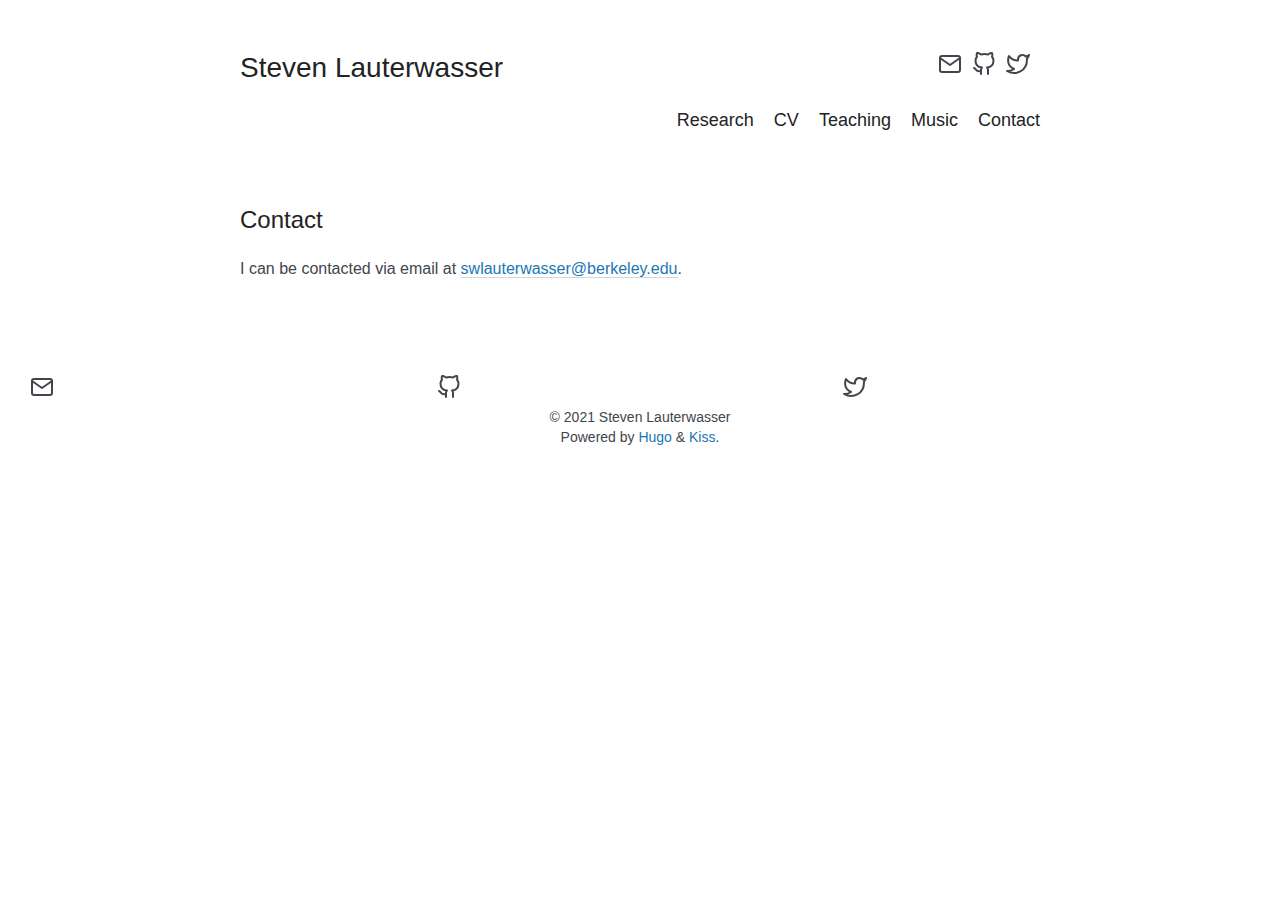
==== commit 7de83249: "Updated copyright year" ====
--- a/contact/index.html
+++ b/contact/index.html
@@ -145,7 +145,7 @@
       </a></nav>
   </div>
   <div class="container has-text-centered">
-    <p>&copy; 2020 Steven Lauterwasser</p>
+    <p>&copy; 2021 Steven Lauterwasser</p>
     
       <p>Powered by <a href="https://gohugo.io/">Hugo</a> &amp; <a href="https://github.com/ribice/kiss">Kiss</a>.</p>
     
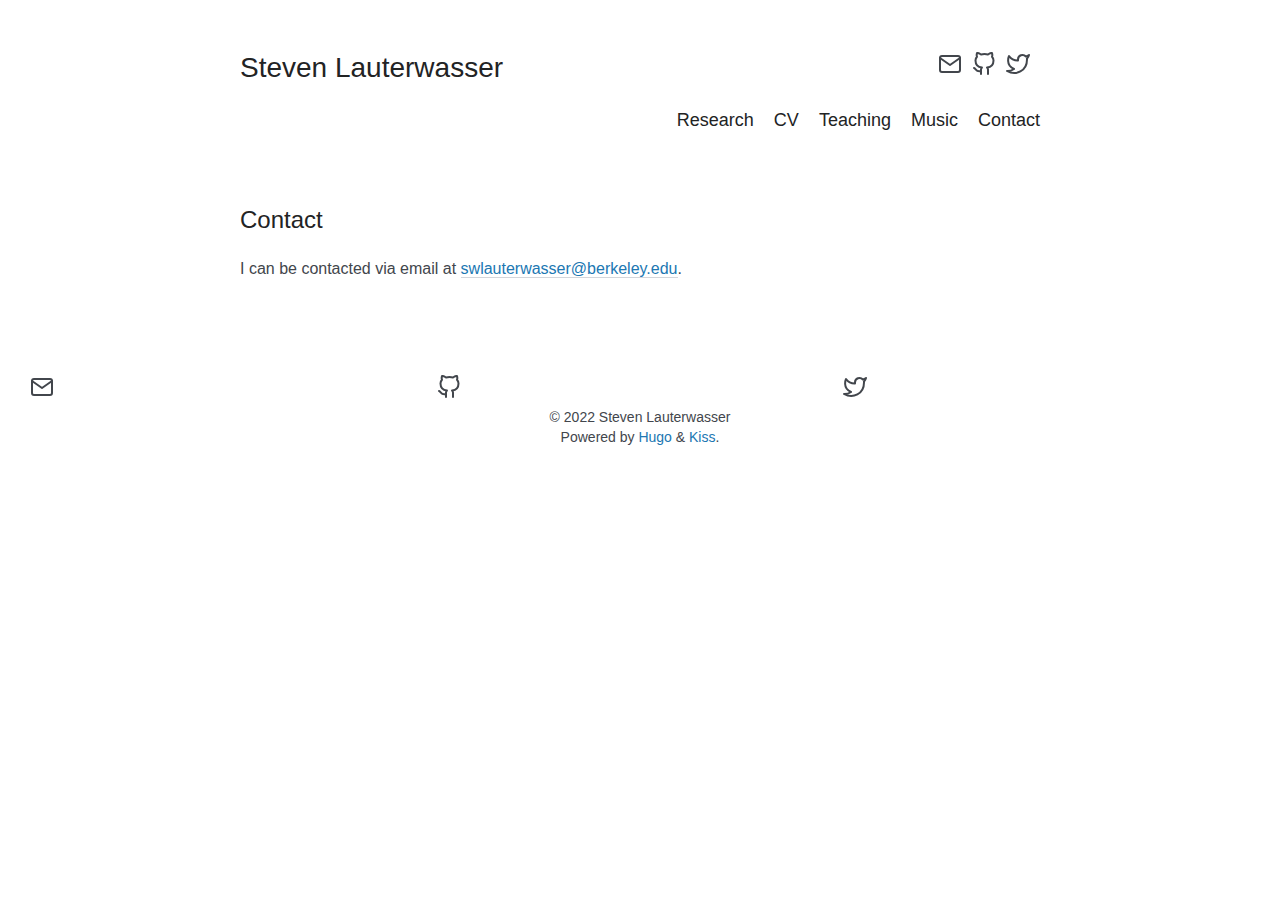
==== commit b0b71e6f: "Updates for job apps" ====
--- a/contact/index.html
+++ b/contact/index.html
@@ -145,7 +145,7 @@
       </a></nav>
   </div>
   <div class="container has-text-centered">
-    <p>&copy; 2021 Steven Lauterwasser</p>
+    <p>&copy; 2022 Steven Lauterwasser</p>
     
       <p>Powered by <a href="https://gohugo.io/">Hugo</a> &amp; <a href="https://github.com/ribice/kiss">Kiss</a>.</p>
     
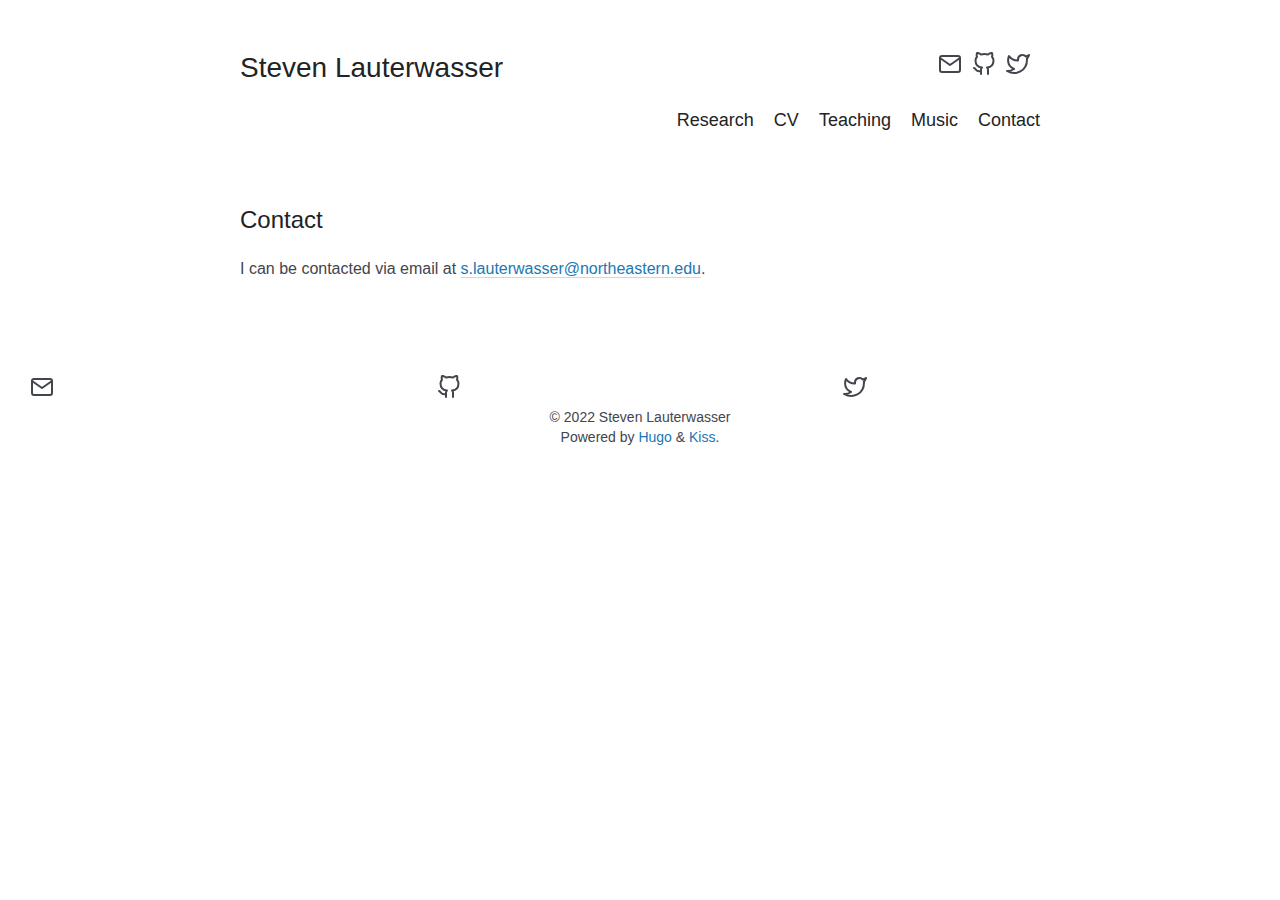
==== commit 8a1f2873: "ASA 2023 update" ====
--- a/contact/index.html
+++ b/contact/index.html
@@ -7,7 +7,7 @@
 <title>Contact | Steven Lauterwasser</title>
 
 <meta property='og:title' content='Contact - Steven Lauterwasser'>
-<meta property='og:description' content='I can be contacted via email at swlauterwasser@berkeley.edu.'>
+<meta property='og:description' content='I can be contacted via email at s.lauterwasser@northeastern.edu.'>
 <meta property='og:url' content='https://stevenlauterwasser.com/contact/'>
 <meta property='og:site_name' content='Steven Lauterwasser'>
 <meta property='og:type' content='article'><meta property='og:image' content='https://www.gravatar.com/avatar/12a9f98d2521f0785ac6fe6d2273e4bd?s=256'><meta property='article:section' content=''><meta name='twitter:card' content='summary'><meta name='twitter:site' content='@strophios'><meta name='twitter:creator' content='@strophios'>
@@ -102,7 +102,7 @@
     <h1 class="title">Contact</h1>
     
     <div class="content">
-      <p>I can be contacted via email at <a href="mailto:swlauterwasser@berkeley.edu">swlauterwasser@berkeley.edu</a>.</p>
+      <p>I can be contacted via email at <a href="mailto:s.lauterwasser@northeastern.edu">s.lauterwasser@northeastern.edu</a>.</p>
 
       
     </div>
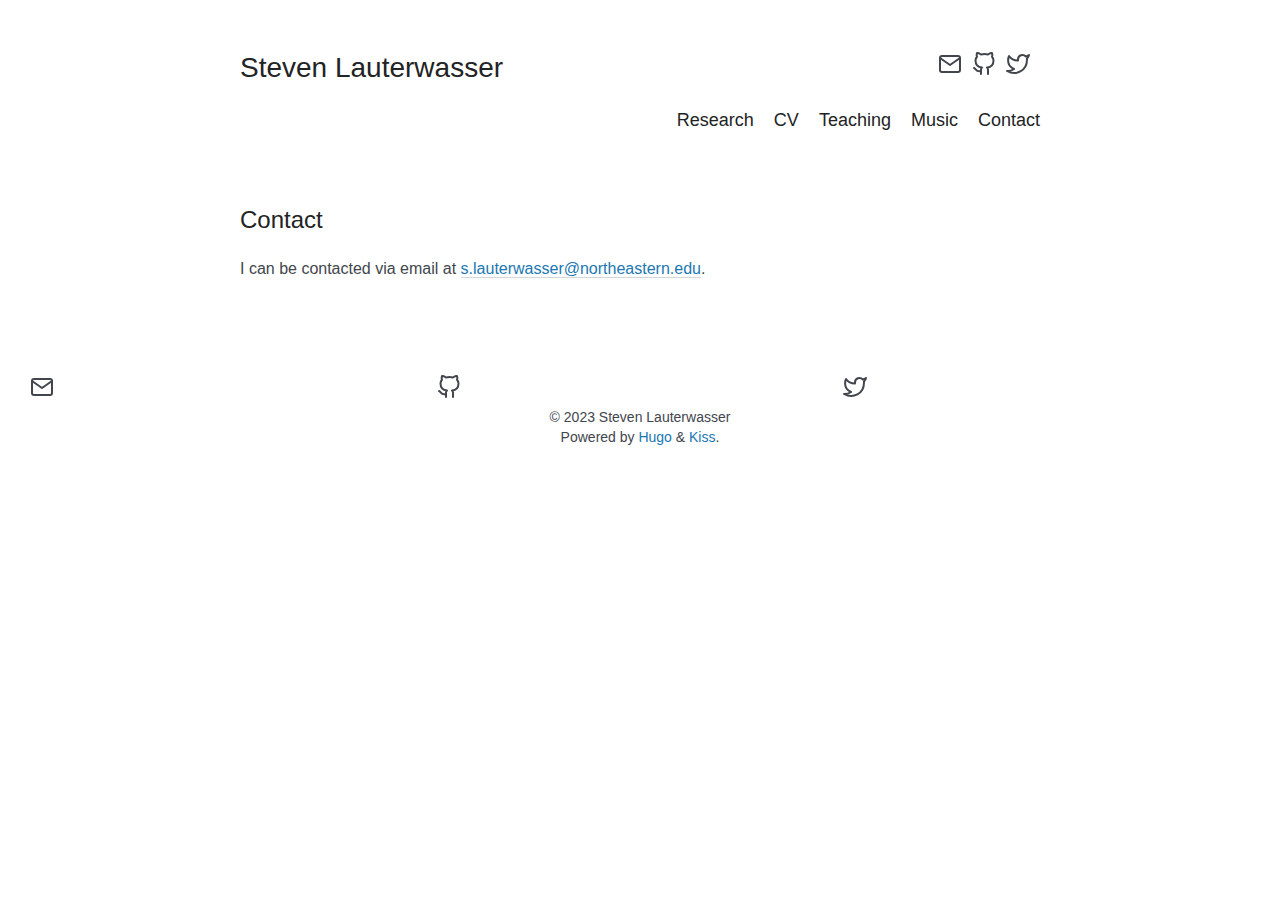
==== commit 1a7e0fb4: "ASA 2023 update copyright" ====
--- a/contact/index.html
+++ b/contact/index.html
@@ -145,7 +145,7 @@
       </a></nav>
   </div>
   <div class="container has-text-centered">
-    <p>&copy; 2022 Steven Lauterwasser</p>
+    <p>&copy; 2023 Steven Lauterwasser</p>
     
       <p>Powered by <a href="https://gohugo.io/">Hugo</a> &amp; <a href="https://github.com/ribice/kiss">Kiss</a>.</p>
     
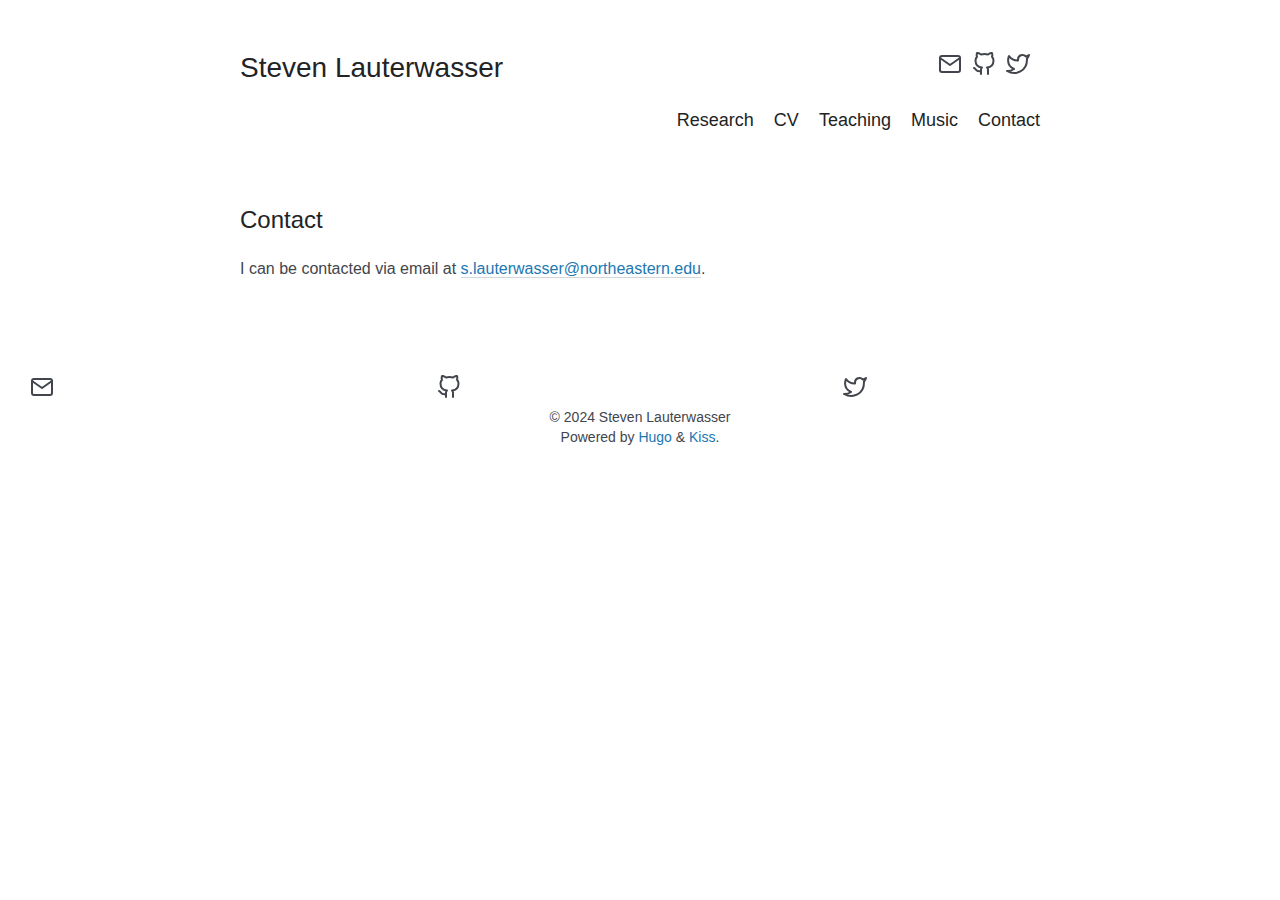
==== commit 4ccd85bd: "Update to research for new forthcoming and new abstracts." ====
--- a/contact/index.html
+++ b/contact/index.html
@@ -1,8 +1,8 @@
 <!DOCTYPE html>
 <html xmlns="http://www.w3.org/1999/xhtml"  lang="en">
 <head>
-<meta charset="UTF-8" />
-<meta name="viewport" content="width=device-width, initial-scale=1"/>
+<meta charset="UTF-8">
+<meta name="viewport" content="width=device-width, initial-scale=1">
 
 <title>Contact | Steven Lauterwasser</title>
 
@@ -13,9 +13,11 @@
 <meta property='og:type' content='article'><meta property='og:image' content='https://www.gravatar.com/avatar/12a9f98d2521f0785ac6fe6d2273e4bd?s=256'><meta property='article:section' content=''><meta name='twitter:card' content='summary'><meta name='twitter:site' content='@strophios'><meta name='twitter:creator' content='@strophios'>
 
 
-<link href="https://stevenlauterwasser.com/index.xml" rel="alternate" type="application/rss+xml" title="Steven Lauterwasser" />
+<link rel="stylesheet" href="/css/style.css"><link rel='stylesheet' href='https://stevenlauterwasser.com/css/custom.css'>
 
-<link rel="stylesheet" href="/css/style.css"/><link rel='stylesheet' href='https://stevenlauterwasser.com/css/custom.css'><link rel="apple-touch-icon" sizes="180x180" href="/apple-touch-icon.png">
+
+
+<link rel="apple-touch-icon" sizes="180x180" href="/apple-touch-icon.png">
 <link rel="icon" type="image/png" sizes="32x32" href="/favicon-32x32.png">
 <link rel="icon" type="image/png" sizes="16x16" href="/favicon-16x16.png">
 <link rel="manifest" href="/site.webmanifest">
@@ -25,11 +27,12 @@
 <meta name="theme-color" content="#ffffff">
 </head>
 <body>
+
 <section class="section">
   <div class="container">
     <nav class="nav">
       <div class="nav-left">
-        <a class="nav-item" href="https://stevenlauterwasser.com">
+        <a class="nav-item" href="https://stevenlauterwasser.com/">
           <h1 class="title is-3">Steven Lauterwasser</h1>
         </a>
       </div>
@@ -42,7 +45,8 @@
     <path d="M4 4h16c1.1 0 2 .9 2 2v12c0 1.1-.9 2-2 2H4c-1.1 0-2-.9-2-2V6c0-1.1.9-2 2-2z"/>
     <polyline points="22,6 12,13 2,6"/>
     
-  </svg></i>
+  </svg>
+</i>
             </span>
           </a><a class="level-item" aria-label="github" href='https://github.com/strophios'
             target='_blank' rel='noopener'>
@@ -51,7 +55,8 @@
     
     <path d="M9 19c-5 1.5-5-2.5-7-3m14 6v-3.87a3.37 3.37 0 0 0-.94-2.61c3.14-.35 6.44-1.54 6.44-7A5.44 5.44 0 0 0 20 4.77 5.07 5.07 0 0 0 19.91 1S18.73.65 16 2.48a13.38 13.38 0 0 0-7 0C6.27.65 5.09 1 5.09 1A5.07 5.07 0 0 0 5 4.77a5.44 5.44 0 0 0-1.5 3.78c0 5.42 3.3 6.61 6.44 7A3.37 3.37 0 0 0 9 18.13V22"/>
     
-  </svg></i>
+  </svg>
+</i>
             </span>
           </a><a class="level-item" aria-label="twitter" href='https://twitter.com/strophios'
             target='_blank' rel='noopener'>
@@ -60,7 +65,8 @@
     
     <path d="M23 3a10.9 10.9 0 0 1-3.14 1.53 4.48 4.48 0 0 0-7.86 3v1A10.66 10.66 0 0 1 3 4s-4 9 5 13a11.64 11.64 0 0 1-7 2c9 5 20 0 20-11.5a4.5 4.5 0 0 0-.08-.83A7.72 7.72 0 0 0 23 3z"/>
     
-  </svg></i>
+  </svg>
+</i>
             </span>
           </a></nav>
       </div>
@@ -122,7 +128,8 @@
     <path d="M4 4h16c1.1 0 2 .9 2 2v12c0 1.1-.9 2-2 2H4c-1.1 0-2-.9-2-2V6c0-1.1.9-2 2-2z"/>
     <polyline points="22,6 12,13 2,6"/>
     
-  </svg></i>
+  </svg>
+</i>
         </span>
       </a><a class="level-item" aria-label="github" href='https://github.com/strophios'
         target='_blank' rel='noopener'>
@@ -131,7 +138,8 @@
     
     <path d="M9 19c-5 1.5-5-2.5-7-3m14 6v-3.87a3.37 3.37 0 0 0-.94-2.61c3.14-.35 6.44-1.54 6.44-7A5.44 5.44 0 0 0 20 4.77 5.07 5.07 0 0 0 19.91 1S18.73.65 16 2.48a13.38 13.38 0 0 0-7 0C6.27.65 5.09 1 5.09 1A5.07 5.07 0 0 0 5 4.77a5.44 5.44 0 0 0-1.5 3.78c0 5.42 3.3 6.61 6.44 7A3.37 3.37 0 0 0 9 18.13V22"/>
     
-  </svg></i>
+  </svg>
+</i>
         </span>
       </a><a class="level-item" aria-label="twitter" href='https://twitter.com/strophios'
         target='_blank' rel='noopener'>
@@ -140,12 +148,13 @@
     
     <path d="M23 3a10.9 10.9 0 0 1-3.14 1.53 4.48 4.48 0 0 0-7.86 3v1A10.66 10.66 0 0 1 3 4s-4 9 5 13a11.64 11.64 0 0 1-7 2c9 5 20 0 20-11.5a4.5 4.5 0 0 0-.08-.83A7.72 7.72 0 0 0 23 3z"/>
     
-  </svg></i>
+  </svg>
+</i>
         </span>
       </a></nav>
   </div>
   <div class="container has-text-centered">
-    <p>&copy; 2023 Steven Lauterwasser</p>
+    <p>&copy; 2024 Steven Lauterwasser</p>
     
       <p>Powered by <a href="https://gohugo.io/">Hugo</a> &amp; <a href="https://github.com/ribice/kiss">Kiss</a>.</p>
     
@@ -165,7 +174,7 @@
   })();
 </script>
 <noscript>
-  <img src="//matomo.example.com/piwik.php?idsite=1&amp;rec=1" style="border:0" alt="" />
+  <img src="//matomo.example.com/piwik.php?idsite=1&amp;rec=1" style="border:0" alt="">
 </noscript>
 
 <script>
@@ -180,6 +189,8 @@
     })(document, window, '\/\/fathom.example.com\/tracker.js', 'fathom');
     fathom('trackPageview');
 </script>
+
+
 </body>
 </html>
 
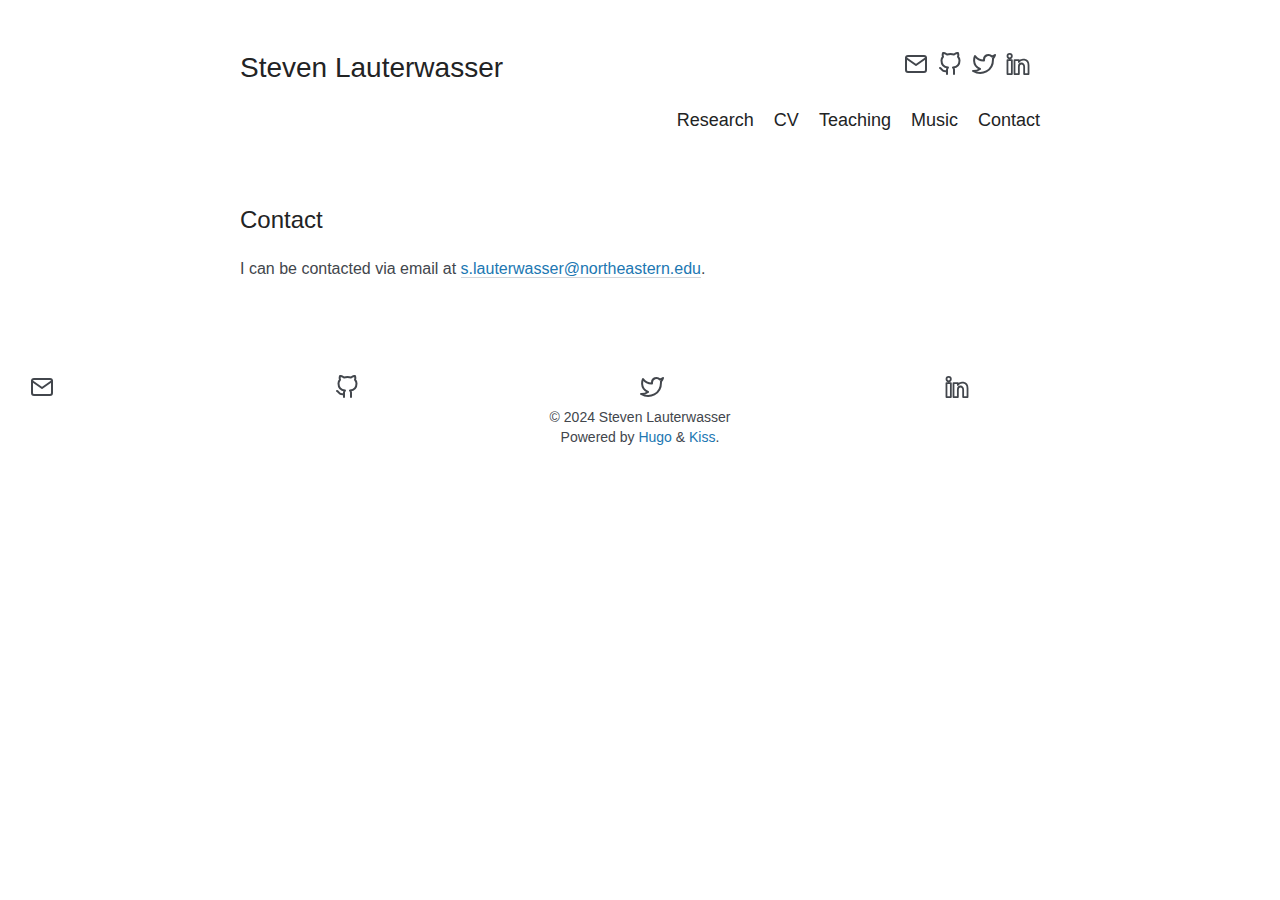
==== commit 33e8414e: "Misc updates, added LinkedIn to header." ====
--- a/contact/index.html
+++ b/contact/index.html
@@ -10,7 +10,7 @@
 <meta property='og:description' content='I can be contacted via email at s.lauterwasser@northeastern.edu.'>
 <meta property='og:url' content='https://stevenlauterwasser.com/contact/'>
 <meta property='og:site_name' content='Steven Lauterwasser'>
-<meta property='og:type' content='article'><meta property='og:image' content='https://www.gravatar.com/avatar/12a9f98d2521f0785ac6fe6d2273e4bd?s=256'><meta property='article:section' content=''><meta name='twitter:card' content='summary'><meta name='twitter:site' content='@strophios'><meta name='twitter:creator' content='@strophios'>
+<meta property='og:type' content='article'><meta property='og:image' content='https://www.gravatar.com/avatar/532be60d91a973f723ad570cfd35bbeb?s=256'><meta property='article:section' content=''><meta name='twitter:card' content='summary'><meta name='twitter:site' content='@strophios'><meta name='twitter:creator' content='@strophios'>
 
 
 <link rel="stylesheet" href="/css/style.css"><link rel='stylesheet' href='https://stevenlauterwasser.com/css/custom.css'>
@@ -37,7 +37,7 @@
         </a>
       </div>
       <div class="nav-right-icons"> 
-        <nav class="nav-item level is-mobile"><a class="level-item" aria-label="email" href='mailto:swlauterwasser@berkeley.edu'
+        <nav class="nav-item level is-mobile"><a class="level-item" aria-label="email" href='mailto:s.lauterwasser@northeastern.edu'
             target='_blank' rel='noopener'>
             <span class="icon">
               <i class><svg viewbox='0 0 24 24' stroke-linecap='round' stroke-linejoin='round' stroke-width='2' aria-hidden='true'>
@@ -64,6 +64,16 @@
               <i class><svg viewbox='0 0 24 24' stroke-linecap='round' stroke-linejoin='round' stroke-width='2' aria-hidden='true'>
     
     <path d="M23 3a10.9 10.9 0 0 1-3.14 1.53 4.48 4.48 0 0 0-7.86 3v1A10.66 10.66 0 0 1 3 4s-4 9 5 13a11.64 11.64 0 0 1-7 2c9 5 20 0 20-11.5a4.5 4.5 0 0 0-.08-.83A7.72 7.72 0 0 0 23 3z"/>
+    
+  </svg>
+</i>
+            </span>
+          </a><a class="level-item" aria-label="linkedin" href='https://linkedin.com/in/steven-lauterwasser-88a2a81b6'
+            target='_blank' rel='noopener'>
+            <span class="icon">
+              <i class><svg viewbox='0 0 24 24' stroke-linecap='round' stroke-linejoin='round' stroke-width='2' aria-hidden='true'>
+    
+    <path stroke-width="1.8" d="m5.839218,4.101561c0,1.211972 -0.974141,2.194011 -2.176459,2.194011s-2.176459,-0.982039 -2.176459,-2.194011c0,-1.211094 0.974141,-2.194011 2.176459,-2.194011s2.176459,0.982917 2.176459,2.194011zm0.017552,3.94922l-4.388022,0l0,14.04167l4.388022,0l0,-14.04167zm7.005038,0l-4.359939,0l0,14.04167l4.360816,0l0,-7.370999c0,-4.098413 5.291077,-4.433657 5.291077,0l0,7.370999l4.377491,0l0,-8.89101c0,-6.915523 -7.829986,-6.66365 -9.669445,-3.259423l0,-1.891237z"/>
     
   </svg>
 </i>
@@ -120,7 +130,7 @@
 
 <section class="section">
   <div class="nav-right-icons-footer"> 
-    <nav class="nav-item level is-mobile"><a class="level-item" aria-label="email" href='mailto:swlauterwasser@berkeley.edu'
+    <nav class="nav-item level is-mobile"><a class="level-item" aria-label="email" href='mailto:s.lauterwasser@northeastern.edu'
         target='_blank' rel='noopener'>
         <span class="icon">
           <i class><svg viewbox='0 0 24 24' stroke-linecap='round' stroke-linejoin='round' stroke-width='2' aria-hidden='true'>
@@ -147,6 +157,16 @@
           <i class><svg viewbox='0 0 24 24' stroke-linecap='round' stroke-linejoin='round' stroke-width='2' aria-hidden='true'>
     
     <path d="M23 3a10.9 10.9 0 0 1-3.14 1.53 4.48 4.48 0 0 0-7.86 3v1A10.66 10.66 0 0 1 3 4s-4 9 5 13a11.64 11.64 0 0 1-7 2c9 5 20 0 20-11.5a4.5 4.5 0 0 0-.08-.83A7.72 7.72 0 0 0 23 3z"/>
+    
+  </svg>
+</i>
+        </span>
+      </a><a class="level-item" aria-label="linkedin" href='https://linkedin.com/in/steven-lauterwasser-88a2a81b6'
+        target='_blank' rel='noopener'>
+        <span class="icon">
+          <i class><svg viewbox='0 0 24 24' stroke-linecap='round' stroke-linejoin='round' stroke-width='2' aria-hidden='true'>
+    
+    <path stroke-width="1.8" d="m5.839218,4.101561c0,1.211972 -0.974141,2.194011 -2.176459,2.194011s-2.176459,-0.982039 -2.176459,-2.194011c0,-1.211094 0.974141,-2.194011 2.176459,-2.194011s2.176459,0.982917 2.176459,2.194011zm0.017552,3.94922l-4.388022,0l0,14.04167l4.388022,0l0,-14.04167zm7.005038,0l-4.359939,0l0,14.04167l4.360816,0l0,-7.370999c0,-4.098413 5.291077,-4.433657 5.291077,0l0,7.370999l4.377491,0l0,-8.89101c0,-6.915523 -7.829986,-6.66365 -9.669445,-3.259423l0,-1.891237z"/>
     
   </svg>
 </i>
